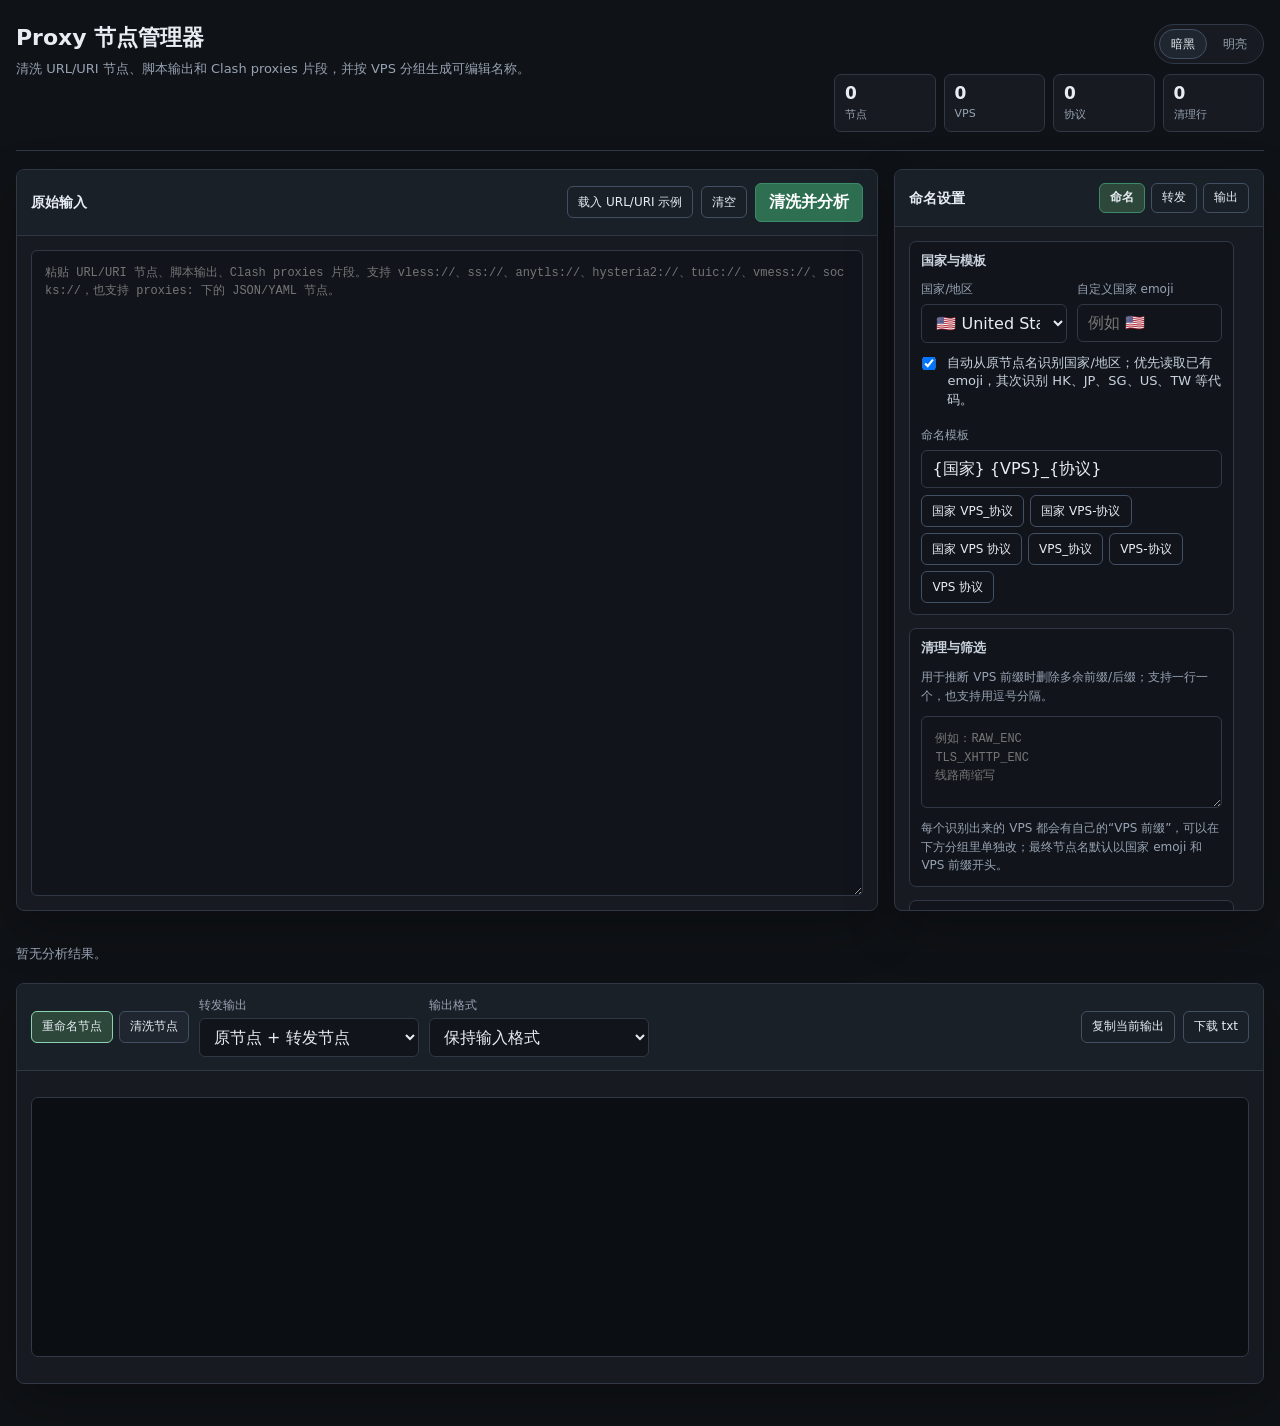
==== Tools/proxy-node-manager/proxy_node_manager.html @ 2afb1f22 "Initial public release" ====
<!doctype html>
<html lang="zh-CN">
<head>
  <meta charset="utf-8">
  <meta name="viewport" content="width=device-width, initial-scale=1">
  <title>Proxy 节点管理器</title>
  <style>
    :root {
      --bg: #0f1216;
      --surface: #171b21;
      --surface-2: #20262f;
      --surface-3: #11151b;
      --panel-head: #1a2027;
      --table-head: #151a20;
      --detail-bg: #11161d;
      --output-bg: #0b0e12;
      --output-text: #d7dee8;
      --button-hover: #27313b;
      --primary: #2e6f52;
      --primary-hover: #357f5f;
      --primary-border: #3c8b68;
      --active-tab: #2d473b;
      --badge-protocol-text: #d8f2e2;
      --line: #303846;
      --line-strong: #425064;
      --text: #e8edf3;
      --muted: #98a2b3;
      --soft: #c9d2dd;
      --green: #5cc878;
      --blue: #6ab2ff;
      --amber: #e4b95c;
      --red: #ff7373;
      --focus: #8bd4b0;
      --focus-ring: rgba(139, 212, 176, 0.12);
      --shadow: 0 18px 50px rgba(0, 0, 0, 0.24);
      --mono: "Cascadia Code", "JetBrains Mono", Consolas, monospace;
      --sans: Inter, "Segoe UI", "Microsoft YaHei UI", "PingFang SC", system-ui, sans-serif;
    }

    body[data-theme="light"] {
      --bg: #f4f7fb;
      --surface: #ffffff;
      --surface-2: #edf2f7;
      --surface-3: #f8fafc;
      --panel-head: #eef3f8;
      --table-head: #edf2f7;
      --detail-bg: #f7f9fc;
      --output-bg: #ffffff;
      --output-text: #17202e;
      --button-hover: #e3ebf4;
      --primary: #247451;
      --primary-hover: #2d865f;
      --primary-border: #3b9870;
      --active-tab: #d9eadf;
      --badge-protocol-text: #145635;
      --line: #d7dfeb;
      --line-strong: #b7c3d3;
      --text: #17202e;
      --muted: #617084;
      --soft: #344256;
      --green: #16834a;
      --blue: #226fbd;
      --amber: #9a6a08;
      --red: #c43a3a;
      --focus: #28795d;
      --focus-ring: rgba(40, 121, 93, 0.13);
      --shadow: 0 14px 34px rgba(34, 48, 70, 0.12);
    }

    * {
      box-sizing: border-box;
    }

    body {
      margin: 0;
      min-height: 100vh;
      background: var(--bg);
      color: var(--text);
      font-family: var(--sans);
      letter-spacing: 0;
    }

    button,
    input,
    select,
    textarea {
      font: inherit;
    }

    button {
      border: 1px solid var(--line-strong);
      border-radius: 6px;
      background: var(--surface-2);
      color: var(--text);
      cursor: pointer;
      min-height: 38px;
      padding: 8px 13px;
      transition: border-color .12s ease, background .12s ease, transform .12s ease;
      white-space: nowrap;
    }

    button:hover {
      border-color: var(--focus);
      background: var(--button-hover);
    }

    button:active {
      transform: translateY(1px);
    }

    button.primary {
      background: var(--primary);
      border-color: var(--primary-border);
      color: #ffffff;
      font-weight: 700;
    }

    button.primary:hover {
      background: var(--primary-hover);
    }

    button.ghost {
      background: transparent;
    }

    button.small {
      min-height: 32px;
      padding: 6px 10px;
      font-size: 12px;
    }

    input,
    select,
    textarea {
      width: 100%;
      border: 1px solid var(--line);
      border-radius: 6px;
      background: var(--surface-3);
      color: var(--text);
      outline: none;
    }

    input,
    select {
      min-height: 38px;
      padding: 8px 10px;
    }

    textarea {
      min-height: 340px;
      padding: 13px;
      resize: vertical;
      line-height: 1.55;
      font-family: var(--mono);
      font-size: 12px;
      word-break: break-all;
    }

    input:focus,
    select:focus,
    textarea:focus {
      border-color: var(--focus);
      box-shadow: 0 0 0 3px var(--focus-ring);
    }

    label {
      display: block;
      color: var(--muted);
      font-size: 12px;
      margin-bottom: 6px;
    }

    code,
    .mono {
      font-family: var(--mono);
    }

    .app {
      width: min(1480px, calc(100vw - 32px));
      margin: 0 auto;
      padding: 24px 0 42px;
    }

    .topbar {
      display: flex;
      justify-content: space-between;
      gap: 16px;
      align-items: flex-start;
      margin-bottom: 18px;
      border-bottom: 1px solid var(--line);
      padding-bottom: 18px;
    }

    .top-actions {
      display: grid;
      gap: 10px;
      justify-items: end;
    }

    h1 {
      margin: 0 0 7px;
      font-size: 22px;
      line-height: 1.25;
    }

    .lead {
      margin: 0;
      color: var(--muted);
      font-size: 13px;
      line-height: 1.5;
    }

    .status-strip {
      display: grid;
      grid-template-columns: repeat(4, minmax(84px, 1fr));
      gap: 8px;
      min-width: 430px;
    }

    .theme-switch {
      display: inline-flex;
      gap: 4px;
      border: 1px solid var(--line);
      border-radius: 999px;
      background: var(--surface);
      padding: 4px;
    }

    .theme-switch button {
      min-height: 30px;
      border-radius: 999px;
      border-color: transparent;
      background: transparent;
      color: var(--muted);
      padding: 5px 11px;
      font-size: 12px;
    }

    .theme-switch button.active {
      background: var(--surface-2);
      border-color: var(--line-strong);
      color: var(--text);
    }

    .metric {
      border: 1px solid var(--line);
      border-radius: 7px;
      background: var(--surface);
      padding: 9px 10px;
    }

    .metric b {
      display: block;
      font-size: 17px;
      line-height: 1.1;
    }

    .metric span {
      display: block;
      color: var(--muted);
      font-size: 11px;
      margin-top: 4px;
    }

    .layout {
      --top-panel-height: clamp(560px, calc(100vh - 158px), 780px);
      display: grid;
      grid-template-columns: minmax(0, 1.4fr) minmax(340px, .6fr);
      gap: 16px;
      align-items: stretch;
    }

    .panel {
      border: 1px solid var(--line);
      border-radius: 8px;
      background: var(--surface);
      box-shadow: var(--shadow);
      overflow: hidden;
      display: flex;
      flex-direction: column;
    }

    .input-panel,
    .settings-panel {
      height: var(--top-panel-height);
      min-height: 0;
    }

    .panel-head {
      min-height: 50px;
      display: flex;
      align-items: center;
      justify-content: space-between;
      gap: 12px;
      padding: 13px 14px;
      border-bottom: 1px solid var(--line);
      background: var(--panel-head);
      flex: 0 0 auto;
    }

    .panel-head h2 {
      margin: 0;
      font-size: 14px;
      line-height: 1.3;
    }

    .panel-body {
      padding: 14px;
      min-height: 0;
    }

    .input-panel .panel-body {
      flex: 1;
      display: flex;
    }

    .settings-panel .panel-body {
      flex: 1;
      overflow: auto;
      scrollbar-gutter: stable;
    }

    #rawInput {
      flex: 1;
      min-height: 0;
      height: auto;
    }

    .button-row,
    .compact-row {
      display: flex;
      align-items: center;
      flex-wrap: wrap;
      gap: 8px;
    }

    .settings-grid {
      display: grid;
      gap: 13px;
    }

    .settings-tabs {
      display: flex;
      gap: 6px;
      flex-wrap: wrap;
      justify-content: flex-end;
    }

    .settings-tab {
      min-height: 30px;
      padding: 5px 10px;
      font-size: 12px;
      background: transparent;
    }

    .settings-tab.active {
      border-color: var(--primary-border);
      background: var(--active-tab);
      color: var(--text);
      font-weight: 700;
    }

    .settings-tab-panel {
      display: grid;
      gap: 13px;
    }

    .settings-tab-panel[hidden] {
      display: none;
    }

    .settings-section {
      border: 1px solid var(--line);
      border-radius: 7px;
      background: var(--surface-3);
      padding: 11px;
      display: grid;
      gap: 11px;
    }

    .settings-section-title {
      margin: 0;
      color: var(--soft);
      font-size: 13px;
      line-height: 1.3;
      font-weight: 700;
    }

    .two-cols {
      display: grid;
      grid-template-columns: 1fr 1fr;
      gap: 10px;
    }

    .check-row {
      display: grid;
      grid-template-columns: 18px 1fr;
      gap: 8px;
      align-items: start;
      color: var(--soft);
      font-size: 13px;
      line-height: 1.45;
    }

    .check-row input {
      width: 16px;
      min-height: auto;
      margin: 3px 0 0;
    }

    .protocol-filter {
      border: 1px solid var(--line);
      border-radius: 7px;
      background: var(--surface-3);
      padding: 11px;
    }

    .protocol-filter-head {
      display: flex;
      align-items: center;
      justify-content: space-between;
      gap: 8px;
      margin-bottom: 9px;
    }

    .protocol-filter-head label {
      margin: 0;
    }

    .protocol-options {
      display: flex;
      flex-wrap: wrap;
      gap: 7px;
    }

    .protocol-option {
      display: inline-grid;
      grid-template-columns: 15px auto;
      align-items: center;
      gap: 6px;
      min-height: 30px;
      border: 1px solid var(--line);
      border-radius: 999px;
      background: var(--surface-2);
      padding: 5px 10px;
      color: var(--soft);
      font-size: 12px;
      cursor: pointer;
      user-select: none;
    }

    .protocol-option input {
      width: 14px;
      min-height: auto;
      margin: 0;
    }

    .forward-panel {
      border: 1px solid var(--line);
      border-radius: 7px;
      background: var(--surface-3);
      padding: 11px;
    }

    .forward-panel summary {
      cursor: pointer;
      color: var(--soft);
      font-size: 13px;
    }

    .forward-grid {
      display: grid;
      grid-template-columns: 1.2fr .8fr;
      gap: 10px;
      margin-top: 11px;
    }

    .forward-full {
      grid-column: 1 / -1;
    }

    .template-presets {
      display: flex;
      gap: 6px;
      flex-wrap: wrap;
      margin-top: 7px;
    }

    .note {
      color: var(--muted);
      font-size: 12px;
      line-height: 1.55;
      margin: 0;
    }

    .message {
      border: 1px solid var(--line);
      border-radius: 7px;
      background: var(--surface-3);
      color: var(--muted);
      min-height: 40px;
      padding: 10px 11px;
      font-size: 12px;
      line-height: 1.45;
    }

    .message.ok {
      color: var(--green);
      border-color: rgba(92, 200, 120, .34);
    }

    .message.warn {
      color: var(--amber);
      border-color: rgba(228, 185, 92, .36);
    }

    .message.err {
      color: var(--red);
      border-color: rgba(255, 115, 115, .38);
    }

    .ignored-preview {
      border: 1px solid var(--line);
      border-radius: 7px;
      background: var(--surface-3);
      padding: 10px 11px;
      font-size: 12px;
      color: var(--muted);
    }

    .ignored-preview summary {
      cursor: pointer;
      color: var(--soft);
    }

    .ignored-preview pre {
      max-height: 190px;
      overflow: auto;
      white-space: pre-wrap;
      word-break: break-all;
      margin: 10px 0 0;
      padding-top: 10px;
      border-top: 1px solid var(--line);
      font-family: var(--mono);
      line-height: 1.45;
    }

    .detail-cell {
      min-width: 76px;
    }

    .node-detail-row td {
      background: var(--detail-bg);
      border-top: 0;
    }

    .node-detail {
      margin: 0;
      color: var(--soft);
      white-space: pre-wrap;
      word-break: break-word;
      line-height: 1.55;
      font-family: var(--mono);
      font-size: 12px;
    }

    .groups {
      display: grid;
      gap: 14px;
      margin-top: 16px;
    }

    .group-panel {
      border: 1px solid var(--line);
      border-radius: 8px;
      background: var(--surface);
      overflow: hidden;
    }

    .group-head {
      display: grid;
      grid-template-columns: minmax(220px, 1fr) auto;
      gap: 12px;
      align-items: end;
      padding: 13px 14px;
      border-bottom: 1px solid var(--line);
      background: var(--panel-head);
    }

    .group-title {
      display: grid;
      grid-template-columns: repeat(2, minmax(220px, 1fr));
      gap: 10px;
      align-items: end;
    }

    .group-title input {
      min-width: 0;
      height: 38px;
      text-overflow: ellipsis;
    }

    .group-tools {
      justify-content: flex-end;
    }

    .badges {
      display: flex;
      flex-wrap: wrap;
      gap: 6px;
      margin-top: 8px;
    }

    .badge {
      display: inline-flex;
      align-items: center;
      min-height: 25px;
      border-radius: 999px;
      border: 1px solid var(--line);
      background: var(--surface-2);
      color: var(--soft);
      padding: 4px 9px;
      font-size: 12px;
    }

    .badge.protocol {
      color: var(--badge-protocol-text);
      border-color: rgba(92, 200, 120, .34);
    }

    .table-wrap {
      overflow-x: auto;
    }

    table {
      width: 100%;
      border-collapse: collapse;
      min-width: 980px;
    }

    th,
    td {
      border-bottom: 1px solid var(--line);
      padding: 10px;
      text-align: left;
      vertical-align: top;
      font-size: 12px;
    }

    th {
      color: var(--muted);
      font-weight: 600;
      background: var(--table-head);
    }

    tr:last-child td {
      border-bottom: 0;
    }

    td.host,
    td.name,
    td.protocol,
    td.link {
      font-family: var(--mono);
    }

    td.host,
    td.name {
      word-break: break-all;
    }

    td.link {
      color: var(--muted);
      max-width: 360px;
      min-width: 260px;
    }

    .link-cell {
      display: grid;
      grid-template-columns: minmax(0, 1fr) auto;
      gap: 8px;
      align-items: center;
    }

    .link-preview {
      display: block;
      overflow: hidden;
      text-overflow: ellipsis;
      white-space: nowrap;
      word-break: normal;
      color: var(--muted);
    }

    .copy-link-btn {
      min-height: 28px;
      padding: 4px 8px;
      font-size: 11px;
    }

    .name-input {
      min-width: 260px;
      font-family: var(--sans);
    }

    .output-panel {
      margin-top: 16px;
    }

    .tabs {
      display: flex;
      gap: 6px;
      align-items: center;
      flex-wrap: wrap;
    }

    .tabs button.active {
      border-color: var(--focus);
      color: var(--text);
      background: var(--active-tab);
    }

    .output-controls {
      display: flex;
      align-items: center;
      gap: 10px;
      flex-wrap: wrap;
    }

    .output-format {
      width: 220px;
    }

    .output-field {
      display: grid;
      gap: 4px;
    }

    .output-field label {
      margin: 0;
    }

    .output-format:disabled {
      cursor: not-allowed;
      opacity: .55;
    }

    #output {
      min-height: 260px;
      max-height: 520px;
      overflow: auto;
      white-space: pre;
      word-break: break-all;
      border: 1px solid var(--line);
      border-radius: 7px;
      background: var(--output-bg);
      color: var(--output-text);
      padding: 13px;
      font-family: var(--mono);
      font-size: 12px;
      line-height: 1.55;
    }

    .empty-state {
      color: var(--muted);
      padding: 18px 0 4px;
      font-size: 13px;
    }

    @media (max-width: 1080px) {
      .topbar,
      .layout {
        grid-template-columns: 1fr;
        display: grid;
      }

      .layout {
        --top-panel-height: auto;
      }

      .input-panel,
      .settings-panel {
        height: auto;
      }

      .settings-panel .panel-body {
        overflow: visible;
      }

      #rawInput {
        min-height: 360px;
      }

      .top-actions {
        justify-items: stretch;
      }

      .theme-switch {
        justify-self: end;
      }

      .status-strip {
        min-width: 0;
      }
    }

    @media (max-width: 720px) {
      .app {
        width: min(100vw - 20px, 1480px);
        padding-top: 12px;
      }

      .status-strip,
      .two-cols,
      .group-head,
      .group-title {
        grid-template-columns: 1fr;
      }

      .panel-head {
        align-items: flex-start;
        flex-direction: column;
      }

      .settings-tabs {
        justify-content: flex-start;
        width: 100%;
      }

      textarea {
        min-height: 260px;
      }
    }
  </style>
</head>
<body data-theme="dark">
  <main class="app">
    <header class="topbar">
      <div>
        <h1>Proxy 节点管理器</h1>
        <p class="lead">清洗 URL/URI 节点、脚本输出和 Clash proxies 片段，并按 VPS 分组生成可编辑名称。</p>
      </div>
      <div class="top-actions">
        <div class="theme-switch" aria-label="主题模式">
          <button class="active" type="button" data-theme-choice="dark">暗黑</button>
          <button type="button" data-theme-choice="light">明亮</button>
        </div>
        <div class="status-strip" aria-label="统计">
          <div class="metric"><b id="metricNodes">0</b><span>节点</span></div>
          <div class="metric"><b id="metricGroups">0</b><span>VPS</span></div>
          <div class="metric"><b id="metricProtocols">0</b><span>协议</span></div>
          <div class="metric"><b id="metricRemoved">0</b><span>清理行</span></div>
        </div>
      </div>
    </header>

    <section class="layout">
      <section class="panel input-panel">
        <div class="panel-head">
          <h2>原始输入</h2>
          <div class="button-row">
            <button class="ghost small" id="demoBtn">载入 URL/URI 示例</button>
            <button class="ghost small" id="clearBtn">清空</button>
            <button class="primary" id="parseBtn">清洗并分析</button>
          </div>
        </div>
        <div class="panel-body">
          <textarea id="rawInput" spellcheck="false" placeholder="粘贴 URL/URI 节点、脚本输出、Clash proxies 片段。支持 vless://、ss://、anytls://、hysteria2://、tuic://、vmess://、socks://，也支持 proxies: 下的 JSON/YAML 节点。"></textarea>
        </div>
      </section>

      <aside class="panel settings-panel">
        <div class="panel-head">
          <h2>命名设置</h2>
          <div class="settings-tabs" role="tablist" aria-label="设置分类">
            <button class="settings-tab active" type="button" data-settings-tab="naming" aria-selected="true">命名</button>
            <button class="settings-tab" type="button" data-settings-tab="forward" aria-selected="false">转发</button>
            <button class="settings-tab" type="button" data-settings-tab="output" aria-selected="false">输出</button>
          </div>
        </div>
        <div class="panel-body settings-grid">
          <div class="settings-tab-panel" data-settings-panel="naming">
            <section class="settings-section">
              <h3 class="settings-section-title">国家与模板</h3>
              <div class="two-cols">
                <div>
                  <label for="countrySelect">国家/地区</label>
                  <select id="countrySelect">
                    <option value="🇺🇸" selected>🇺🇸 United States</option>
                    <option value="🇯🇵">🇯🇵 Japan</option>
                    <option value="🇸🇬">🇸🇬 Singapore</option>
                    <option value="🇭🇰">🇭🇰 Hong Kong</option>
                    <option value="🇹🇼">🇹🇼 Taiwan</option>
                    <option value="🇰🇷">🇰🇷 Korea</option>
                    <option value="🇬🇧">🇬🇧 United Kingdom</option>
                    <option value="🇩🇪">🇩🇪 Germany</option>
                    <option value="🇳🇱">🇳🇱 Netherlands</option>
                    <option value="🇫🇷">🇫🇷 France</option>
                    <option value="🇨🇦">🇨🇦 Canada</option>
                    <option value="🇦🇺">🇦🇺 Australia</option>
                    <option value="🌐">🌐 Unknown</option>
                  </select>
                </div>
                <div>
                  <label for="countryEmoji">自定义国家 emoji</label>
                  <input id="countryEmoji" value="" placeholder="例如 🇺🇸">
                </div>
              </div>

              <label class="check-row">
                <input type="checkbox" id="autoDetectCountry" checked>
                <span>自动从原节点名识别国家/地区；优先读取已有 emoji，其次识别 HK、JP、SG、US、TW 等代码。</span>
              </label>

              <div>
                <label for="nameTemplate">命名模板</label>
                <input id="nameTemplate" value="{国家} {VPS}_{协议}" placeholder="支持 {国家} {VPS} {协议}">
                <div class="template-presets">
                  <button class="small ghost" data-name-template="{国家} {VPS}_{协议}">国家 VPS_协议</button>
                  <button class="small ghost" data-name-template="{国家} {VPS}-{协议}">国家 VPS-协议</button>
                  <button class="small ghost" data-name-template="{国家} {VPS} {协议}">国家 VPS 协议</button>
                  <button class="small ghost" data-name-template="{VPS}_{协议}">VPS_协议</button>
                  <button class="small ghost" data-name-template="{VPS}-{协议}">VPS-协议</button>
                  <button class="small ghost" data-name-template="{VPS} {协议}">VPS 协议</button>
                </div>
              </div>
            </section>

            <section class="settings-section">
              <h3 class="settings-section-title">清理与筛选</h3>
              <p class="note">用于推断 VPS 前缀时删除多余前缀/后缀；支持一行一个，也支持用逗号分隔。</p>
              <textarea id="nameCleanWords" style="min-height: 92px" placeholder="例如：RAW_ENC&#10;TLS_XHTTP_ENC&#10;线路商缩写"></textarea>
              <p class="note">每个识别出来的 VPS 都会有自己的“VPS 前缀”，可以在下方分组里单独改；最终节点名默认以国家 emoji 和 VPS 前缀开头。</p>
            </section>

            <div class="protocol-filter">
              <div class="protocol-filter-head">
                <label>协议过滤</label>
                <div class="compact-row">
                  <button class="small ghost" id="protocolAllBtn">全选</button>
                  <button class="small ghost" id="protocolNoneBtn">全清</button>
                </div>
              </div>
              <div id="protocolFilter" class="protocol-options">
                <span class="note">清洗后自动生成协议列表。</span>
              </div>
            </div>

            <label class="check-row">
              <input type="checkbox" id="keepManual" checked>
              <span>刷新推荐名称时保留已经手动改过的最终名称。</span>
            </label>

            <div class="button-row">
              <button id="refreshNameBtn">刷新推荐命名</button>
              <button id="applyAllBtn">全部采用推荐</button>
            </div>
          </div>

          <div class="settings-tab-panel" data-settings-panel="forward" hidden>
            <section class="settings-section">
              <h3 class="settings-section-title">转发节点替换</h3>
              <div class="forward-grid">
                <label class="check-row forward-full">
                  <input type="checkbox" id="forwardEnabled">
                  <span>启用转发节点输出；只影响“重命名节点”和 Base64，转发副本会插在原节点下一行。</span>
                </label>
                <p class="note forward-full">支持直接替换 <code>@host:port</code> 的节点，也支持 SS 解码重写和 VMess JSON 重写。</p>
                <div class="forward-full">
                  <label for="forwardMode">转发路径模式</label>
                  <select id="forwardMode">
                    <option value="global">统一转发路径</option>
                    <option value="per-node" selected>每个节点单独路径</option>
                  </select>
                </div>
                <div>
                  <label for="forwardHost">统一转发入口</label>
                  <input id="forwardHost" placeholder="转发域名或 IP">
                </div>
                <div>
                  <label for="forwardPort">统一转发端口</label>
                  <input id="forwardPort" placeholder="端口">
                </div>
                <div class="forward-full">
                  <label for="forwardNameTemplate">转发名模板</label>
                  <input id="forwardNameTemplate" value="{国家} 转发_{VPS}_{协议}" placeholder="支持 {原名} {国家} {VPS} {协议} {转发入口} {转发端口}">
                  <div class="template-presets">
                    <button class="small ghost" data-forward-template="{国家} 转发_{VPS}_{协议}">国家 转发_VPS_协议</button>
                    <button class="small ghost" data-forward-template="{国家} {VPS}_{协议}_转发">国家 VPS_协议_转发</button>
                    <button class="small ghost" data-forward-template="{国家} {转发入口}_{协议}">国家 转发入口_协议</button>
                  </div>
                </div>
                <div class="button-row forward-full">
                  <button class="small ghost" id="forwardAllBtn">全部转发</button>
                  <button class="small ghost" id="forwardNoneBtn">全部取消</button>
                  <button class="small ghost" id="forwardRefreshNameBtn">刷新转发名</button>
                </div>
              </div>
            </section>
          </div>

          <div class="settings-tab-panel" data-settings-panel="output" hidden>
            <section class="settings-section">
              <h3 class="settings-section-title">Clash 输出批量属性</h3>
              <p class="note">只影响输出格式为 <code>Clash proxies YAML</code> 的结果；留空或“不修改”不会改动原节点。</p>
              <div class="forward-grid">
                <div>
                  <label for="clashUdp">udp</label>
                  <select id="clashUdp">
                    <option value="" selected>不修改</option>
                    <option value="true">true</option>
                    <option value="false">false</option>
                  </select>
                </div>
                <div>
                  <label for="clashSkipCert">skip-cert-verify</label>
                  <select id="clashSkipCert">
                    <option value="" selected>不修改</option>
                    <option value="true">true</option>
                    <option value="false">false</option>
                  </select>
                </div>
                <div>
                  <label for="clashFingerprint">client-fingerprint</label>
                  <input id="clashFingerprint" placeholder="留空不修改，例如 chrome">
                </div>
                <div>
                  <label for="clashServername">servername / sni</label>
                  <input id="clashServername" placeholder="留空不修改">
                </div>
                <div class="forward-full">
                  <label for="clashStyle">Clash proxies YAML 风格</label>
                  <select id="clashStyle">
                    <option value="json" selected>单行 JSON proxy</option>
                    <option value="yaml">多行 YAML proxy</option>
                  </select>
                </div>
              </div>
            </section>

            <section class="settings-section">
              <h3 class="settings-section-title">输出规则</h3>
              <label class="check-row">
                <input type="checkbox" id="dropDuplicate" checked>
                <span>删除重复节点；判断时忽略 <code>#</code> 后的旧名称。</span>
              </label>

              <label class="check-row">
                <input type="checkbox" id="encodeNodeName">
                <span>URL 编码节点名；默认关闭，避免输出 <code>%F0%9F...</code> 导致部分客户端识别异常。</span>
              </label>
            </section>

            <section class="settings-section">
              <h3 class="settings-section-title">自测</h3>
              <div class="button-row">
                <button class="small ghost" id="selfTestBtn">运行自测</button>
              </div>
              <pre id="selfTestOutput">尚未运行。</pre>
            </section>
          </div>

          <div id="message" class="message">等待输入。</div>
          <details id="ignoredPreview" class="ignored-preview" hidden>
            <summary>查看解析详情</summary>
            <pre id="ignoredLines"></pre>
          </details>
        </div>
      </aside>
    </section>

    <section id="groups" class="groups"></section>

    <section class="panel output-panel">
      <div class="panel-head">
        <div class="output-controls">
          <div class="tabs" role="tablist" aria-label="输出内容">
            <button class="small active" data-output-content="renamed">重命名节点</button>
            <button class="small" data-output-content="clean">清洗节点</button>
          </div>
          <div class="output-field">
            <label for="forwardOutputMode">转发输出</label>
            <select id="forwardOutputMode" class="output-format" aria-label="转发输出">
              <option value="both" selected>原节点 + 转发节点</option>
              <option value="forward-only">只输出转发节点</option>
              <option value="original-only">只输出原节点</option>
            </select>
          </div>
          <div class="output-field">
            <label for="outputFormat">输出格式</label>
            <select id="outputFormat" class="output-format" aria-label="输出格式">
              <option value="auto" selected>保持输入格式</option>
              <option value="uri">URL/URI 节点列表</option>
              <option value="clash">Clash proxies YAML</option>
              <option value="base64-uri">Base64 URL/URI 订阅</option>
            </select>
          </div>
        </div>
        <div class="button-row">
          <button class="ghost small" id="copyBtn">复制当前输出</button>
          <button class="ghost small" id="downloadBtn">下载 txt</button>
        </div>
      </div>
      <div class="panel-body">
        <pre id="output"></pre>
        <details id="outputReport" class="ignored-preview" hidden>
          <summary>查看输出详情</summary>
          <pre id="outputReportText"></pre>
        </details>
      </div>
    </section>
  </main>

  <script>
    const $ = id => document.getElementById(id);

    const SHARE_SCHEMES = [
      "vless",
      "vmess",
      "ss",
      "ssr",
      "trojan",
      "hysteria2",
      "hy2",
      "tuic",
      "anytls",
      "socks",
      "socks5",
      "http",
      "hysteria",
      "snell",
      "wireguard",
      "ssh",
      "mieru"
    ];
    const SHARE_SCHEME_RE = new RegExp("\\b(" + SHARE_SCHEMES.join("|") + "):\\/\\/", "ig");
    const STRIP_NAME_PATTERNS = [
      /^vless[-_ ]?xhttp[-_ ]?reality[-_ ]?(?:vision[-_ ]?)?enc[-_ ]*/i,
      /^vl[-_ ]?xhttp[-_ ]?reality[-_ ]?(?:vision[-_ ]?)?enc[-_ ]*/i,
      /^vless[-_ ]?tcp[-_ ]?reality[-_ ]?vision[-_ ]*/i,
      /^vl[-_ ]?reality[-_ ]?vision[-_ ]*/i,
      /^vless[-_ ]?xhttp[-_ ]?(?:vision[-_ ]?)?enc[-_ ]*/i,
      /^vl[-_ ]?xhttp[-_ ]?(?:vision[-_ ]?)?enc[-_ ]*/i,
      /^vless[-_ ]?ws[-_ ]?(?:vision[-_ ]?)?enc[-_ ]*/i,
      /^vl[-_ ]?ws[-_ ]?(?:vision[-_ ]?)?enc[-_ ]*/i,
      /^vless[-_ ]?ws[-_ ]*/i,
      /^vl[-_ ]?ws[-_ ]*/i,
      /^shadowsocks[-_ ]?2022[-_ ]*/i,
      /^ss[-_ ]?2022[-_ ]*/i,
      /^any[-_ ]?reality[-_ ]*/i,
      /^anytls[-_ ]*/i,
      /^hysteria2[-_ ]*/i,
      /^hy2[-_ ]*/i,
      /^tuic[-_ ]*/i,
      /^vmess[-_ ]?ws[-_ ]*/i,
      /^vmess[-_ ]*/i,
      /^socks5?[-_ ]*/i,
      /^trojan[-_ ]*/i,
      /^http[-_ ]*/i,
      /^hysteria[-_ ]*/i,
      /^snell[-_ ]*/i,
      /^wireguard[-_ ]*/i,
      /^wg[-_ ]*/i,
      /^ssh[-_ ]*/i,
      /^mieru[-_ ]*/i
    ];
    const PROTOCOL_SUFFIX_WORDS = new Set([
      "VLESS",
      "VL",
      "XHTTP",
      "TCP",
      "WS",
      "RAW",
      "REALITY",
      "VISION",
      "TLS",
      "XTLS",
      "ENC",
      "SHADOWSOCKS",
      "SS",
      "SS2022",
      "ANYTLS",
      "HYSTERIA2",
      "HY2",
      "TUIC",
      "VMESS",
      "SOCKS5",
      "SOCKS",
      "TROJAN",
      "HTTP",
      "HYSTERIA",
      "SNELL",
      "WIREGUARD",
      "WG",
      "SSH",
      "MIERU"
    ]);
    const COUNTRY_FLAG_BY_CODE = {
      HK: "🇭🇰",
      JP: "🇯🇵",
      SG: "🇸🇬",
      US: "🇺🇸",
      TW: "🇹🇼",
      KR: "🇰🇷",
      UK: "🇬🇧",
      GB: "🇬🇧",
      DE: "🇩🇪",
      NL: "🇳🇱",
      FR: "🇫🇷",
      CA: "🇨🇦",
      AU: "🇦🇺",
      CN: "🇨🇳",
      MO: "🇲🇴",
      TH: "🇹🇭",
      VN: "🇻🇳",
      ID: "🇮🇩",
      MY: "🇲🇾",
      PH: "🇵🇭",
      IN: "🇮🇳",
      TR: "🇹🇷",
      RU: "🇷🇺"
    };

    const SAMPLE = [
      "💣【 Vless-xhttp-reality-enc 】支持ENC加密，节点信息如下：",
      "vless://00000000-0000-4000-8000-000000000000@198.51.100.10:2083?encryption=mlkem768x25519plus.native.0rtt.demo&flow=xtls-rprx-vision&security=reality&sni=example.com&fp=chrome&pbk=PUBLIC_KEY_PLACEHOLDER&sid=abcd1234&type=xhttp&path=00000000-0000-4000-8000-000000000000-xh&mode=auto#vl-xhttp-reality-enc-demo.example.com",
      "",
      "💣【 Vless-tcp-reality-vision 】节点信息如下：",
      "vless://00000000-0000-4000-8000-000000000000@198.51.100.10:8443?encryption=none&flow=xtls-rprx-vision&security=reality&sni=example.com&fp=chrome&pbk=PUBLIC_KEY_PLACEHOLDER&sid=abcd1234&type=tcp&headerType=none#vl-reality-vision-demo.example.com",
      "",
      "💣【 Shadowsocks-2022 】节点信息如下：",
      "ss://2022-blake3-aes-128-gcm:example-password@198.51.100.10:9443#Shadowsocks-2022-demo.example.com",
      "",
      "💣【 AnyTLS 】节点信息如下：",
      "anytls://00000000-0000-4000-8000-000000000000@198.51.100.10:2096?insecure=1&allowInsecure=1#anytls-demo.example.com",
      "",
      "💣【 Hysteria2 】节点信息如下：",
      "hysteria2://00000000-0000-4000-8000-000000000000@198.51.100.10:443 10000:11000 22000:23000?security=tls&alpn=h3&insecure=1&allowInsecure=1&sni=example.com#hy2-demo.example.com"
    ].join("\n");

    const state = {
      allNodes: [],
      nodes: [],
      groups: [],
      activeProtocols: new Set(),
      groupNames: {},
      groupOrder: [],
      ignoredLines: [],
      parseIssues: [],
      expandedDetails: new Set(),
      outputContent: "renamed",
      forwardOutputMode: "both",
      outputFormat: "auto",
      clashProxyHeader: "",
      removedLines: 0,
      duplicateCount: 0,
      invalidCount: 0
    };

    const NodeParser = {
      extract: extractLinks,
      parse: parseShareLink,
      parseClashProxy: parseClashProxyEntry
    };

    const NodeProcessor = {
      detectProtocol,
      detectCountryFlag,
      inferVpsName,
      makeSuggestedName,
      makeForwardName,
      formatProtocolForName
    };

    const NodeProducer = {
      formatLines: formatOutputLines,
      buildRecords: buildOutputRecords,
      buildRenamedLines: buildRenamedOutputLines,
      produce: produceOutputResult,
      render: renderProducedOutput,
      rewriteName,
      rewriteEndpoint
    };

    initTheme();

    document.querySelectorAll("[data-theme-choice]").forEach(button => {
      button.addEventListener("click", () => setTheme(button.dataset.themeChoice));
    });
    $("parseBtn").addEventListener("click", analyze);
    $("demoBtn").addEventListener("click", () => {
      $("rawInput").value = SAMPLE;
      analyze();
    });
    $("clearBtn").addEventListener("click", () => {
      $("rawInput").value = "";
      state.allNodes = [];
      state.nodes = [];
      state.groups = [];
      state.activeProtocols = new Set();
      state.groupNames = {};
      state.groupOrder = [];
      state.ignoredLines = [];
      state.parseIssues = [];
      state.expandedDetails = new Set();
      state.clashProxyHeader = "";
      state.removedLines = 0;
      state.duplicateCount = 0;
      state.invalidCount = 0;
      renderAll("等待输入。", "warn");
    });
    $("refreshNameBtn").addEventListener("click", () => refreshSuggestedNames(false));
    $("applyAllBtn").addEventListener("click", () => refreshSuggestedNames(true));
    $("protocolAllBtn").addEventListener("click", () => setAllProtocols(true));
    $("protocolNoneBtn").addEventListener("click", () => setAllProtocols(false));
    $("forwardEnabled").addEventListener("change", renderOutput);
    $("forwardMode").addEventListener("change", () => {
      refreshForwardNames(false, { silent: true });
      renderGroups();
      renderOutput();
    });
    $("forwardHost").addEventListener("input", () => {
      applyForwardEndpointInput($("forwardHost"), $("forwardPort"));
      refreshForwardNames(false, { silent: true });
    });
    $("forwardPort").addEventListener("input", () => refreshForwardNames(false, { silent: true }));
    $("forwardNameTemplate").addEventListener("input", () => refreshForwardNames(false));
    $("forwardAllBtn").addEventListener("click", () => setAllForwardSelected(true));
    $("forwardNoneBtn").addEventListener("click", () => setAllForwardSelected(false));
    $("forwardRefreshNameBtn").addEventListener("click", () => refreshForwardNames(true));
    $("forwardOutputMode").addEventListener("change", () => {
      state.forwardOutputMode = $("forwardOutputMode").value;
      if (state.forwardOutputMode === "forward-only") {
        $("forwardEnabled").checked = true;
      }
      renderOutput();
    });
    ["clashUdp", "clashSkipCert", "clashFingerprint", "clashServername", "clashStyle"].forEach(id => {
      $(id).addEventListener("input", renderOutput);
      $(id).addEventListener("change", renderOutput);
    });
    $("countrySelect").addEventListener("change", () => refreshSuggestedNames(false));
    $("countryEmoji").addEventListener("input", () => refreshSuggestedNames(false));
    $("autoDetectCountry").addEventListener("change", () => refreshSuggestedNames(false));
    $("nameCleanWords").addEventListener("input", () => refreshSuggestedNames(false));
    $("nameTemplate").addEventListener("input", () => refreshSuggestedNames(false));
    document.querySelectorAll("[data-name-template]").forEach(button => {
      button.addEventListener("click", () => {
        $("nameTemplate").value = button.dataset.nameTemplate;
        refreshSuggestedNames(false);
      });
    });
    document.querySelectorAll("[data-forward-template]").forEach(button => {
      button.addEventListener("click", () => {
        $("forwardNameTemplate").value = button.dataset.forwardTemplate;
        refreshForwardNames(false);
      });
    });
    document.querySelectorAll("[data-settings-tab]").forEach(button => {
      button.addEventListener("click", () => {
        const target = button.dataset.settingsTab;
        document.querySelectorAll("[data-settings-tab]").forEach(tab => {
          const active = tab.dataset.settingsTab === target;
          tab.classList.toggle("active", active);
          tab.setAttribute("aria-selected", active ? "true" : "false");
        });
        document.querySelectorAll("[data-settings-panel]").forEach(panel => {
          panel.hidden = panel.dataset.settingsPanel !== target;
        });
      });
    });
    $("copyBtn").addEventListener("click", copyOutput);
    $("downloadBtn").addEventListener("click", downloadOutput);
    $("selfTestBtn").addEventListener("click", runSelfTests);
    $("outputFormat").addEventListener("change", () => {
      state.outputFormat = $("outputFormat").value;
      renderOutput();
    });
    document.querySelectorAll("[data-output-content]").forEach(btn => {
      btn.addEventListener("click", () => {
        state.outputContent = btn.dataset.outputContent;
        document.querySelectorAll("[data-output-content]").forEach(b => b.classList.toggle("active", b === btn));
        updateForwardOutputAvailability();
        renderOutput();
      });
    });

    function updateForwardOutputAvailability() {
      const select = $("forwardOutputMode");
      select.disabled = state.outputContent === "clean";
      select.title = select.disabled ? "清洗节点模式不生成转发副本" : "";
    }

    function initTheme() {
      setTheme(readStoredTheme(), { persist: false });
    }

    function readStoredTheme() {
      try {
        const stored = localStorage.getItem("proxy-node-manager-theme");
        return stored === "light" ? "light" : "dark";
      } catch (err) {
        return "dark";
      }
    }

    function setTheme(theme, opts = {}) {
      const next = theme === "light" ? "light" : "dark";
      if (document.body) {
        document.body.dataset.theme = next;
      }
      document.querySelectorAll("[data-theme-choice]").forEach(button => {
        button.classList.toggle("active", button.dataset.themeChoice === next);
      });
      if (opts.persist === false) return;
      try {
        localStorage.setItem("proxy-node-manager-theme", next);
      } catch (err) {
        // 主题选择失败不影响工具本身。
      }
    }

    function analyze() {
      const raw = $("rawInput").value;
      const extracted = NodeParser.extract(raw);
      state.removedLines = extracted.removedLines;
      state.ignoredLines = extracted.ignoredLines;
      state.parseIssues = [...(extracted.issues || [])];
      state.clashProxyHeader = extracted.clashProxyHeader || "";

      let rawItems = extracted.items || extracted.links.map((raw, index) => ({ raw, lineStart: index + 1, lineEnd: index + 1, source: "unknown" }));
      let duplicateCount = 0;
      if ($("dropDuplicate").checked) {
        const deduped = [];
        const seen = new Set();
        for (const item of rawItems) {
          const key = item.raw.replace(/#.*$/, "");
          if (seen.has(key)) {
            duplicateCount++;
            state.parseIssues.push({
              level: "skip",
              lineStart: item.lineStart,
              lineEnd: item.lineEnd,
              reason: "重复节点",
              text: item.raw
            });
            continue;
          }
          seen.add(key);
          deduped.push(item);
        }
        rawItems = deduped;
      }
      state.duplicateCount = duplicateCount;

      const nodes = [];
      let invalidCount = 0;
      rawItems.forEach((item, index) => {
        const parsed = NodeParser.parse(item.raw, index);
        if (!parsed.valid) {
          invalidCount++;
          state.parseIssues.push({
            level: "error",
            lineStart: item.lineStart,
            lineEnd: item.lineEnd,
            reason: parsed.error || "节点解析失败",
            text: item.raw
          });
          return;
        }
        parsed.lineStart = item.lineStart;
        parsed.lineEnd = item.lineEnd;
        parsed.source = item.source;
        nodes.push(parsed);
      });
      state.invalidCount = invalidCount;
      state.allNodes = nodes;
      state.groupNames = {};
      state.groupOrder = [];
      state.expandedDetails = new Set();
      resetProtocolFilter(nodes);
      applyProtocolFilter({ forceApply: true, silent: true });

      if (!nodes.length) {
        renderAll("没有找到可识别的节点链接。", "err");
        return;
      }

      const issueErrorCount = state.parseIssues.filter(item => item.level === "error").length;
      const msg = [
        "已清洗 " + nodes.length + " 条节点",
        "识别 " + state.groups.length + " 个 VPS",
        duplicateCount ? "删除重复 " + duplicateCount + " 条" : "",
        issueErrorCount ? "解析错误 " + issueErrorCount + " 条" : ""
      ].filter(Boolean).join("；") + "。";
      renderAll(msg, issueErrorCount ? "warn" : "ok");
    }

    function extractLinks(raw) {
      const originalText = stripAnsi(raw || "").replace(/\r\n/g, "\n").replace(/\r/g, "\n");
      const decodedInput = decodeBase64Subscription(originalText);
      const text = decodedInput ? decodedInput.text : originalText;
      const lines = text.split("\n");
      const items = [];
      const ignoredLines = [];
      const issues = [];
      if (decodedInput) {
        issues.push({
          level: "info",
          lineStart: 1,
          lineEnd: Math.max(1, originalText.split("\n").length),
          reason: "识别为 Base64 URL/URI 订阅，已解码后解析",
          text: "解码后 " + text.split("\n").filter(line => line.trim()).length + " 行"
        });
      }
      let removedLines = 0;
      let current = "";
      let currentStartLine = 0;
      let clashProxyHeader = "";
      let inClashProxies = false;
      let clashHeaderIndent = -1;

      const pushCurrent = () => {
        if (!current) return;
        pushItem(items, cleanLink(current), currentStartLine, lineEndFromCurrent(currentStartLine, current), "uri");
        current = "";
        currentStartLine = 0;
      };

      for (let lineIndex = 0; lineIndex < lines.length; lineIndex++) {
        const line = lines[lineIndex];
        const lineNumber = lineIndex + 1;
        const trimmed = line.trim();
        if (!trimmed) {
          pushCurrent();
          removedLines++;
          continue;
        }

        const clashHeaderMatch = line.match(/^(\s*)proxies\s*:\s*$/i);
        if (clashHeaderMatch) {
          pushCurrent();
          clashProxyHeader = clashHeaderMatch[1] + "proxies:";
          clashHeaderIndent = clashHeaderMatch[1].length;
          inClashProxies = true;
          removedLines++;
          continue;
        }

        if (inClashProxies && getIndent(line) <= clashHeaderIndent && !trimmed.startsWith("-")) {
          inClashProxies = false;
        }

        if (inClashProxies) {
          const block = collectClashYamlProxyBlock(lines, lineIndex, clashHeaderIndent);
          if (block && parseClashProxyEntry(block.raw)) {
            pushCurrent();
            pushItem(items, block.raw, lineNumber, block.endIndex + 1, "clash-yaml");
            lineIndex = block.endIndex;
            continue;
          }
          if (/^\s*-\s+/.test(line) && block) {
            issues.push({
              level: "error",
              lineStart: lineNumber,
              lineEnd: block.endIndex + 1,
              reason: "Clash YAML 节点缺少 name/type/server/port 或格式不完整",
              text: block.raw
            });
            removedLines += block.endIndex - lineIndex + 1;
            lineIndex = block.endIndex;
            continue;
          }
        }

        if (parseClashProxyEntry(line)) {
          pushCurrent();
          pushItem(items, line.trimEnd(), lineNumber, lineNumber, "clash-json");
          continue;
        }

        const found = findShareStarts(trimmed);
        if (found.length) {
          pushCurrent();
          if (found.length === 1) {
            current = trimmed.slice(found[0].index).trim();
            currentStartLine = lineNumber;
          } else {
            found.forEach((item, i) => {
              const next = found[i + 1];
              pushItem(items, cleanLink(trimmed.slice(item.index, next ? next.index : trimmed.length)), lineNumber, lineNumber, "uri");
            });
          }
          continue;
        }

        if (current && isLikelyLinkContinuation(current, trimmed)) {
          current += trimmed;
          continue;
        }

        pushCurrent();
        ignoredLines.push(formatIssueLine(lineNumber, "非节点行", trimmed));
        issues.push({
          level: "info",
          lineStart: lineNumber,
          lineEnd: lineNumber,
          reason: "非节点行",
          text: trimmed
        });
        removedLines++;
      }

      pushCurrent();

      const filteredItems = items.filter(item => {
        const keep = SHARE_SCHEMES.some(s => item.raw.toLowerCase().startsWith(s + "://")) || Boolean(parseClashProxyEntry(item.raw));
        if (!keep) {
          issues.push({
            level: "error",
            lineStart: item.lineStart,
            lineEnd: item.lineEnd,
            reason: "候选节点格式不支持",
            text: item.raw
          });
        }
        return keep;
      });

      return {
        items: filteredItems,
        links: filteredItems.map(item => item.raw),
        clashProxyHeader,
        removedLines,
        ignoredLines,
        issues
      };
    }

    function pushItem(items, raw, lineStart, lineEnd, source) {
      if (!raw) return;
      items.push({
        raw,
        lineStart,
        lineEnd,
        source
      });
    }

    function lineEndFromCurrent(lineStart, current) {
      return lineStart + (String(current || "").match(/\n/g) || []).length;
    }

    function formatIssueLine(lineStart, reason, text, lineEnd = lineStart) {
      return describeLineRange(lineStart, lineEnd) + "：" + reason + " | " + text;
    }

    function collectClashYamlProxyBlock(lines, startIndex, headerIndent) {
      const firstLine = lines[startIndex] || "";
      const firstMatch = firstLine.match(/^(\s*)-\s+(.+?)\s*$/);
      if (!firstMatch || firstMatch[2].trim().startsWith("{")) return null;

      const itemIndent = firstMatch[1].length;
      const blockLines = [firstLine.trimEnd()];
      let endIndex = startIndex;

      for (let index = startIndex + 1; index < lines.length; index++) {
        const line = lines[index];
        const trimmed = line.trim();
        if (!trimmed) {
          blockLines.push(line.trimEnd());
          endIndex = index;
          continue;
        }

        const indent = getIndent(line);
        if (indent <= headerIndent && !trimmed.startsWith("-")) break;
        if (indent <= itemIndent && /^-\s+/.test(line.slice(indent))) break;
        if (indent <= itemIndent) break;

        blockLines.push(line.trimEnd());
        endIndex = index;
      }

      return {
        raw: blockLines.join("\n"),
        endIndex
      };
    }

    function getIndent(line) {
      return (String(line || "").match(/^\s*/) || [""])[0].length;
    }

    function findShareStarts(line) {
      SHARE_SCHEME_RE.lastIndex = 0;
      const found = [];
      let match;
      while ((match = SHARE_SCHEME_RE.exec(line)) !== null) {
        found.push({ scheme: match[1].toLowerCase(), index: match.index });
      }
      return found;
    }

    function cleanLink(link) {
      return (link || "")
        .trim()
        .replace(/[，,。；;]+$/g, "")
        .replace(/\s+#/g, "#");
    }

    function looksLikeHeading(line) {
      return /节点信息如下|支持ENC加密|^[-=]{3,}$|^💣|^【.*】/.test(line);
    }

    function isLikelyLinkContinuation(current, line) {
      const trimmed = line.trim();
      if (!trimmed || looksLikeHeading(trimmed)) return false;
      if (current.includes("#")) return false;
      if (/^(?:vlpt|xhpt|vwpt|hypt|hyjpt|sspt|uuid|reym|argo|agn|agk)=/i.test(trimmed)) return false;
      if (/\bbash\s+<\(|\bcurl\b|cloudflared(?:\.exe)?\b|https?:\/\//i.test(trimmed)) return false;
      if (/^[-=]{3,}$/.test(trimmed)) return false;

      const schemeMatch = current.match(/^([a-z0-9+.-]+):\/\//i);
      const scheme = schemeMatch ? schemeMatch[1].toLowerCase() : "";
      if (/\s/.test(trimmed) && scheme !== "hysteria2" && scheme !== "hy2") return false;

      return /^[A-Za-z0-9._~:/?#[\]@!$&'()*+,;=%-]+(?:\s+\d+:\d+)*$/.test(trimmed);
    }

    function stripAnsi(str) {
      return str.replace(/\x1B(?:[@-Z\\-_]|\[[0-?]*[ -/]*[@-~])/g, "");
    }

    function decodeBase64Subscription(text) {
      const compact = String(text || "").trim().replace(/\s+/g, "");
      if (!compact || compact.length < 24) return null;
      if (!/^[A-Za-z0-9+/_=-]+$/.test(compact)) return null;

      const decoded = decodeBase64(compact).replace(/\r\n/g, "\n").replace(/\r/g, "\n").trim();
      if (!decoded || decoded === compact) return null;
      if (!containsShareLink(decoded)) return null;

      return { text: decoded };
    }

    function containsShareLink(text) {
      SHARE_SCHEME_RE.lastIndex = 0;
      return SHARE_SCHEME_RE.test(text);
    }

    function parseShareLink(raw, index) {
      const link = raw.trim();
      const clashProxy = parseClashProxyEntry(raw);
      if (clashProxy) {
        return parseClashProxyNode(raw.trimEnd(), index, clashProxy);
      }

      const schemeMatch = link.match(/^([a-z0-9+.-]+):\/\//i);
      if (!schemeMatch) {
        return { valid: false, raw: link, error: "不是支持的 URL/URI 或 Clash proxy 节点" };
      }

      const scheme = schemeMatch[1].toLowerCase();
      const withoutScheme = link.slice(schemeMatch[0].length);
      const split = splitFragment(withoutScheme);
      const rawName = decodeSafe(split.fragment || "");
      const body = split.body;

      const baseNode = {
        id: "node-" + index,
        valid: true,
        raw: link,
        scheme,
        rawName,
        host: "",
        port: "",
        user: "",
        method: "",
        query: {},
        extra: {},
        protocolLabel: "",
        protocolCode: "",
        detectedFlag: "",
        vpsCandidate: "",
        groupId: "",
        customName: "",
        suggestedName: "",
        forwardSelected: false,
        forwardHost: "",
        forwardPort: "",
        forwardName: "",
        forwardManual: false,
        manual: false
      };

      if (scheme === "vmess") {
        parseVmess(baseNode, body);
      } else if (scheme === "ss") {
        parseShadowsocks(baseNode, body);
      } else {
        parseGenericShare(baseNode, body);
      }

      NodeProcessor.detectProtocol(baseNode);
      const validationError = validateParsedNode(baseNode);
      if (validationError) {
        return { ...baseNode, valid: false, error: validationError };
      }
      baseNode.detectedFlag = NodeProcessor.detectCountryFlag(baseNode.rawName);
      baseNode.vpsCandidate = NodeProcessor.inferVpsName(baseNode);
      return baseNode;
    }

    function validateParsedNode(node) {
      if (node.sourceFormat !== "clash" && !SHARE_SCHEMES.includes(node.scheme)) return "不支持的协议：" + node.scheme;
      if (node.extra && node.extra.decodeError) return node.extra.decodeError;
      if (node.scheme === "vmess" && (!node.host || !node.port)) return "VMess 缺少 add/port";
      if (!node.host) return "缺少 server/host";
      if (!node.port) return "缺少 port";
      return "";
    }

    function parseClashProxyEntry(raw) {
      return parseClashProxyLine(raw) || parseClashProxyYamlBlock(raw);
    }

    function parseClashProxyLine(line) {
      const raw = String(line || "").trimEnd();
      const match = raw.match(/^(\s*)(-\s*)?(\{.*\})(,)?\s*$/);
      if (!match) return null;

      try {
        const proxy = JSON.parse(match[3]);
        if (!proxy || typeof proxy !== "object") return null;
        if (!proxy.name || !proxy.type || !proxy.server || proxy.port === undefined) return null;
        return {
          prefix: (match[1] || "") + (match[2] || ""),
          indent: match[1] || "",
          dash: match[2] || "",
          body: match[3],
          suffix: match[4] || "",
          proxy
        };
      } catch (err) {
        return null;
      }
    }

    function parseClashProxyYamlBlock(raw) {
      const text = String(raw || "").replace(/\r\n/g, "\n").replace(/\r/g, "\n").trimEnd();
      const lines = text.split("\n");
      const first = lines[0] || "";
      const firstMatch = first.match(/^(\s*)-\s+(.+?)\s*$/);
      if (!firstMatch || firstMatch[2].trim().startsWith("{")) return null;

      const itemIndent = firstMatch[1].length;
      const fieldIndent = itemIndent + 2;
      const mapLines = [" ".repeat(fieldIndent) + firstMatch[2].trim(), ...lines.slice(1)];
      const parsed = parseYamlMap(mapLines, 0, fieldIndent);
      const proxy = parsed.value;
      if (!proxy || typeof proxy !== "object") return null;
      if (!proxy.name || !proxy.type || !proxy.server || proxy.port === undefined) return null;

      return {
        format: "yaml-block",
        prefix: firstMatch[1] + "- ",
        indent: firstMatch[1],
        dash: "- ",
        body: text,
        suffix: "",
        proxy
      };
    }

    function parseYamlMap(lines, startIndex, indent) {
      const output = {};
      let index = startIndex;

      while (index < lines.length) {
        const line = lines[index];
        const trimmed = line.trim();
        if (!trimmed || trimmed.startsWith("#")) {
          index++;
          continue;
        }

        const currentIndent = getIndent(line);
        if (currentIndent < indent) break;
        if (currentIndent > indent) {
          index++;
          continue;
        }

        const pair = splitYamlPair(trimmed);
        if (!pair) break;

        if (pair.value === "") {
          const next = findNextYamlContent(lines, index + 1);
          if (next === -1 || getIndent(lines[next]) <= currentIndent) {
            output[pair.key] = {};
            index++;
            continue;
          }
          if (lines[next].trim().startsWith("- ")) {
            const parsedList = parseYamlList(lines, next, getIndent(lines[next]));
            output[pair.key] = parsedList.value;
            index = parsedList.nextIndex;
          } else {
            const parsedMap = parseYamlMap(lines, next, getIndent(lines[next]));
            output[pair.key] = parsedMap.value;
            index = parsedMap.nextIndex;
          }
        } else {
          output[pair.key] = parseYamlScalar(pair.value);
          index++;
        }
      }

      return { value: output, nextIndex: index };
    }

    function parseYamlList(lines, startIndex, indent) {
      const output = [];
      let index = startIndex;

      while (index < lines.length) {
        const line = lines[index];
        const trimmed = line.trim();
        if (!trimmed || trimmed.startsWith("#")) {
          index++;
          continue;
        }
        const currentIndent = getIndent(line);
        if (currentIndent < indent) break;
        if (currentIndent > indent) {
          index++;
          continue;
        }
        const itemMatch = trimmed.match(/^-\s*(.*)$/);
        if (!itemMatch) break;

        const value = itemMatch[1].trim();
        if (!value) {
          const next = findNextYamlContent(lines, index + 1);
          if (next === -1 || getIndent(lines[next]) <= currentIndent) {
            output.push(null);
            index++;
          } else {
            const parsedMap = parseYamlMap(lines, next, getIndent(lines[next]));
            output.push(parsedMap.value);
            index = parsedMap.nextIndex;
          }
        } else if (splitYamlPair(value)) {
          const nestedLine = " ".repeat(currentIndent + 2) + value;
          const parsedMap = parseYamlMap([nestedLine, ...lines.slice(index + 1)], 0, currentIndent + 2);
          output.push(parsedMap.value);
          index += Math.max(1, parsedMap.nextIndex);
        } else {
          output.push(parseYamlScalar(value));
          index++;
        }
      }

      return { value: output, nextIndex: index };
    }

    function findNextYamlContent(lines, startIndex) {
      for (let index = startIndex; index < lines.length; index++) {
        const trimmed = lines[index].trim();
        if (trimmed && !trimmed.startsWith("#")) return index;
      }
      return -1;
    }

    function splitYamlPair(text) {
      let quote = "";
      for (let index = 0; index < text.length; index++) {
        const char = text[index];
        if (quote) {
          if (char === quote && text[index - 1] !== "\\") quote = "";
          continue;
        }
        if (char === "\"" || char === "'") {
          quote = char;
          continue;
        }
        if (char === ":") {
          return {
            key: text.slice(0, index).trim(),
            value: text.slice(index + 1).trim()
          };
        }
      }
      return null;
    }

    function parseYamlScalar(value) {
      const raw = String(value || "").trim();
      if (!raw) return "";
      if (raw === "true") return true;
      if (raw === "false") return false;
      if (raw === "null") return null;
      if (/^-?\d+(?:\.\d+)?$/.test(raw)) return Number(raw);
      if ((raw.startsWith("\"") && raw.endsWith("\"")) || (raw.startsWith("'") && raw.endsWith("'"))) {
        return unquoteYamlString(raw);
      }
      if ((raw.startsWith("[") && raw.endsWith("]")) || (raw.startsWith("{") && raw.endsWith("}"))) {
        const parsed = parseYamlInlineCollection(raw);
        if (parsed !== undefined) return parsed;
      }
      return raw.replace(/\s+#.*$/, "").trim();
    }

    function unquoteYamlString(value) {
      if (value.startsWith("\"")) {
        try {
          return JSON.parse(value);
        } catch (err) {
          return value.slice(1, -1);
        }
      }
      return value.slice(1, -1).replace(/''/g, "'");
    }

    function parseYamlInlineCollection(value) {
      try {
        return JSON.parse(value);
      } catch (err) {
        if (value.startsWith("[") && value.endsWith("]")) {
          return splitYamlInline(value.slice(1, -1)).map(parseYamlScalar);
        }
        if (value.startsWith("{") && value.endsWith("}")) {
          const output = {};
          splitYamlInline(value.slice(1, -1)).forEach(item => {
            const pair = splitYamlPair(item.trim());
            if (pair) output[pair.key] = parseYamlScalar(pair.value);
          });
          return output;
        }
      }
      return undefined;
    }

    function splitYamlInline(value) {
      const parts = [];
      let current = "";
      let quote = "";
      let depth = 0;
      for (let index = 0; index < value.length; index++) {
        const char = value[index];
        if (quote) {
          current += char;
          if (char === quote && value[index - 1] !== "\\") quote = "";
          continue;
        }
        if (char === "\"" || char === "'") {
          quote = char;
          current += char;
          continue;
        }
        if (char === "[" || char === "{") depth++;
        if (char === "]" || char === "}") depth--;
        if (char === "," && depth === 0) {
          parts.push(current.trim());
          current = "";
          continue;
        }
        current += char;
      }
      if (current.trim()) parts.push(current.trim());
      return parts;
    }

    function parseClashProxyNode(raw, index, parsed) {
      const proxy = parsed.proxy;
      const scheme = normalizeClashProxyType(proxy.type);
      const baseNode = {
        id: "node-" + index,
        valid: true,
        raw,
        sourceFormat: "clash",
        clashMeta: parsed,
        scheme,
        rawName: decodeSafe(String(proxy.name || "")),
        host: String(proxy.server || ""),
        port: String(proxy.port || ""),
        user: String(proxy.username || proxy.uuid || ""),
        method: String(proxy.cipher || ""),
        query: clashProxyQuery(proxy),
        extra: {},
        protocolLabel: "",
        protocolCode: "",
        detectedFlag: "",
        vpsCandidate: "",
        groupId: "",
        customName: "",
        suggestedName: "",
        forwardSelected: false,
        forwardHost: "",
        forwardPort: "",
        forwardName: "",
        forwardManual: false,
        manual: false
      };

      NodeProcessor.detectProtocol(baseNode);
      const validationError = validateParsedNode(baseNode);
      if (validationError) {
        return { ...baseNode, valid: false, error: validationError };
      }
      baseNode.detectedFlag = NodeProcessor.detectCountryFlag(baseNode.rawName);
      baseNode.vpsCandidate = NodeProcessor.inferVpsName(baseNode);
      return baseNode;
    }

    function normalizeClashProxyType(type) {
      const clean = String(type || "").toLowerCase();
      if (clean === "hysteria2" || clean === "hy2") return "hysteria2";
      if (clean === "socks5") return "socks";
      return clean;
    }

    function clashProxyQuery(proxy) {
      const query = {};
      if (proxy.network) query.type = String(proxy.network);
      if (proxy.flow) query.flow = String(proxy.flow);
      if (proxy.encryption) query.encryption = String(proxy.encryption);
      if (proxy.password) query.password = String(proxy.password);
      if (proxy.tls === true) query.security = "tls";
      if (proxy["reality-opts"]) query.security = "reality";
      if (proxy.servername) query.sni = String(proxy.servername);
      if (proxy.sni) query.sni = String(proxy.sni);
      if (proxy["client-fingerprint"]) query.fp = String(proxy["client-fingerprint"]);
      return query;
    }

    function splitFragment(text) {
      const idx = text.indexOf("#");
      if (idx === -1) {
        return { body: text, fragment: "" };
      }
      return {
        body: text.slice(0, idx),
        fragment: text.slice(idx + 1)
      };
    }

    function parseGenericShare(node, body) {
      const querySplit = splitQuery(body);
      node.query = parseQuery(querySplit.query);
      const beforeQuery = querySplit.body.trim();
      const endpoint = beforeQuery.split(/\s+/)[0].replace(/\/+$/, "");
      node.extra.beforeQueryTail = beforeQuery.slice(endpoint.length).trim();
      parseUserHostPort(node, endpoint);
    }

    function parseShadowsocks(node, body) {
      const querySplit = splitQuery(body);
      node.query = parseQuery(querySplit.query);
      let endpoint = querySplit.body.trim();
      if (endpoint.includes("@")) {
        const at = endpoint.lastIndexOf("@");
        const userInfo = endpoint.slice(0, at);
        endpoint = endpoint.slice(at + 1);
        const parsedUser = parseSsUserInfo(userInfo);
        node.method = parsedUser.method;
        node.user = parsedUser.password;
        parseHostPort(node, endpoint);
        return;
      }

      const decoded = decodeBase64(endpoint);
      if (decoded && decoded.includes("@")) {
        const at = decoded.lastIndexOf("@");
        const userInfo = decoded.slice(0, at);
        endpoint = decoded.slice(at + 1);
        const parsedUser = parseSsUserInfo(userInfo);
        node.method = parsedUser.method;
        node.user = parsedUser.password;
        parseHostPort(node, endpoint);
        return;
      }
      node.extra.decodeError = "SS base64 decode failed";
    }

    function parseVmess(node, body) {
      const decoded = decodeBase64(body);
      if (!decoded) {
        node.extra.decodeError = "VMess base64 decode failed";
        return;
      }
      try {
        const data = JSON.parse(decoded);
        node.rawName = node.rawName || data.ps || "";
        node.host = data.add || "";
        node.port = String(data.port || "");
        node.user = data.id || "";
        node.query = {
          type: data.net || "",
          security: data.tls || "",
          host: data.host || "",
          path: data.path || "",
          aid: data.aid || "",
          cipher: data.scy || ""
        };
      } catch (err) {
        node.extra.decodeError = "VMess JSON parse failed";
      }
    }

    function splitQuery(text) {
      const idx = text.indexOf("?");
      if (idx === -1) {
        return { body: text, query: "" };
      }
      return {
        body: text.slice(0, idx),
        query: text.slice(idx + 1)
      };
    }

    function parseQuery(query) {
      const out = {};
      if (!query) return out;
      query.split("&").forEach(pair => {
        if (!pair) return;
        const eq = pair.indexOf("=");
        const key = eq === -1 ? pair : pair.slice(0, eq);
        const val = eq === -1 ? "" : pair.slice(eq + 1);
        out[decodeSafe(key).toLowerCase()] = decodeSafe(val);
      });
      return out;
    }

    function parseUserHostPort(node, endpoint) {
      const at = endpoint.lastIndexOf("@");
      if (at !== -1) {
        node.user = decodeSafe(endpoint.slice(0, at));
        parseHostPort(node, endpoint.slice(at + 1));
      } else {
        parseHostPort(node, endpoint);
      }
    }

    function parseHostPort(node, hostPort) {
      const cleaned = hostPort.trim().replace(/\/+$/, "");
      if (!cleaned) return;

      if (cleaned.startsWith("[")) {
        const end = cleaned.indexOf("]");
        if (end !== -1) {
          node.host = cleaned.slice(1, end);
          const rest = cleaned.slice(end + 1);
          const portMatch = rest.match(/^:(\d+)/);
          node.port = portMatch ? portMatch[1] : "";
          return;
        }
      }

      const portMatch = cleaned.match(/^(.*):(\d+)$/);
      if (portMatch) {
        node.host = portMatch[1];
        node.port = portMatch[2];
      } else {
        node.host = cleaned;
      }
    }

    function parseSsUserInfo(userInfo) {
      let decoded = decodeBase64(userInfo);
      if (!decoded || !decoded.includes(":")) {
        decoded = decodeSafe(userInfo);
      }
      const colon = decoded.indexOf(":");
      return {
        method: colon === -1 ? decoded : decoded.slice(0, colon),
        password: colon === -1 ? "" : decoded.slice(colon + 1)
      };
    }

    function detectProtocol(node) {
      const q = node.query || {};
      const type = (q.type || "").toLowerCase();
      const security = (q.security || "").toLowerCase();
      const flow = (q.flow || "").toLowerCase();
      const encryption = (q.encryption || "").toLowerCase();

      if (node.scheme === "vless") {
        const labelParts = ["VLESS"];
        if (type) {
          labelParts.push(type.toUpperCase());
        }
        if (security === "reality") {
          labelParts.push("Reality");
        } else if (security === "tls") {
          labelParts.push("TLS");
        }
        if (flow.includes("vision")) {
          labelParts.push("Vision");
        }
        if (encryption && encryption !== "none") {
          labelParts.push("ENC");
        }
        node.protocolLabel = labelParts.join(" ");
        node.protocolCode = type ? type.toUpperCase() : "VLESS";
        if (encryption && encryption !== "none") {
          node.protocolCode += "-ENC";
        }
        return;
      }

      if (node.scheme === "ss") {
        const is2022 = /2022|blake3/i.test(node.method || node.rawName || "");
        node.protocolLabel = is2022 ? "Shadowsocks-2022" : "Shadowsocks";
        node.protocolCode = "SS";
        return;
      }

      if (node.scheme === "anytls") {
        node.protocolLabel = "AnyTLS";
        node.protocolCode = "AnyTLS";
        return;
      }

      if (node.scheme === "hysteria2" || node.scheme === "hy2") {
        node.protocolLabel = "Hysteria2";
        node.protocolCode = "HY2";
        return;
      }

      if (node.scheme === "tuic") {
        node.protocolLabel = "TUIC";
        node.protocolCode = "TUIC";
        return;
      }

      if (node.scheme === "vmess") {
        const label = type ? "VMess " + type.toUpperCase() : "VMess";
        node.protocolLabel = label;
        node.protocolCode = "VMess";
        return;
      }

      if (node.scheme === "socks" || node.scheme === "socks5") {
        node.protocolLabel = "Socks5";
        node.protocolCode = "Socks";
        return;
      }

      if (node.scheme === "http") {
        node.protocolLabel = "HTTP";
        node.protocolCode = "HTTP";
        return;
      }

      if (node.scheme === "hysteria") {
        node.protocolLabel = "Hysteria";
        node.protocolCode = "HY";
        return;
      }

      if (node.scheme === "snell") {
        node.protocolLabel = "Snell";
        node.protocolCode = "Snell";
        return;
      }

      if (node.scheme === "wireguard") {
        node.protocolLabel = "WireGuard";
        node.protocolCode = "WG";
        return;
      }

      if (node.scheme === "ssh") {
        node.protocolLabel = "SSH";
        node.protocolCode = "SSH";
        return;
      }

      if (node.scheme === "mieru") {
        node.protocolLabel = "Mieru";
        node.protocolCode = "Mieru";
        return;
      }

      if (node.scheme === "trojan") {
        node.protocolLabel = "Trojan";
        node.protocolCode = "Trojan";
        return;
      }

      node.protocolLabel = node.scheme.toUpperCase();
      node.protocolCode = node.scheme.toUpperCase();
    }

    function inferVpsName(node) {
      const original = cleanNodeNameForVps(normalizeNodeName(node.rawName), node);
      if (original) {
        for (const pattern of STRIP_NAME_PATTERNS) {
          const stripped = cleanNodeNameForVps(original.replace(pattern, "").replace(/^[-_\s|]+/, "").trim(), node);
          if (stripped && stripped !== original && !looksLikeProtocolOnly(stripped)) {
            return stripped;
          }
        }
        if (!looksLikeProtocolOnly(original)) {
          return original;
        }
      }

      if (node.host) {
        return node.host;
      }
      return "VPS-" + (Number(node.id.replace("node-", "")) + 1);
    }

    function cleanNodeNameForVps(name, node) {
      let out = String(name || "").trim();
      if (!out) return out;

      let changed = true;
      while (changed) {
        const before = out;
        out = stripProtocolSuffix(out, node);
        out = stripCustomNameNoise(out);
        out = stripProtocolSuffix(out, node);
        changed = before !== out;
      }

      return out;
    }

    function normalizeNodeName(name) {
      return decodeSafe(name || "")
        .replace(/^(?:(?:\uD83C[\uDDE6-\uDDFF]){2}\s*)+/, "")
        .replace(/\+/g, " ")
        .replace(/%20/g, " ")
        .replace(/\s+/g, " ")
        .trim();
    }

    function stripProtocolSuffix(name, node) {
      let out = String(name || "").trim();
      if (!out) return out;

      const protocolWords = getProtocolSuffixWords(node);
      let changed = true;
      while (changed) {
        changed = false;
        const tokenMatch = out.match(/(^|[-_\s|]+)([A-Za-z0-9]+)$/);
        if (!tokenMatch) break;

        const token = tokenMatch[2].toUpperCase();
        if (!shouldStripProtocolToken(out, tokenMatch, token, protocolWords)) break;

        const next = out.slice(0, out.length - tokenMatch[0].length).replace(/[-_\s|]+$/, "").trim();
        if (next && next !== out) {
          out = next;
          changed = true;
        }
      }

      return out;
    }

    function stripCustomNameNoise(name) {
      let out = String(name || "").trim();
      if (!out) return out;

      const cleaners = getCustomNameCleaners();
      if (!cleaners.length) return out;

      let changed = true;
      while (changed) {
        changed = false;
        for (const cleaner of cleaners) {
          const next = out
            .replace(cleaner.prefix, "")
            .replace(cleaner.suffix, "")
            .replace(/^[-_\s|]+|[-_\s|]+$/g, "")
            .trim();
          if (next && next !== out) {
            out = next;
            changed = true;
          }
        }
      }

      return out;
    }

    function getCustomNameCleaners() {
      const input = $("nameCleanWords").value || "";
      return input
        .split(/[\n,，;；]+/)
        .map(item => item.trim())
        .filter(Boolean)
        .map(makeNameCleanerPattern);
    }

    function makeNameCleanerPattern(value) {
      const parts = String(value)
        .trim()
        .split(/[-_\s|]+/)
        .filter(Boolean)
        .map(escapeRegExp);
      const body = parts.length ? parts.join("[-_\\s|]+") : escapeRegExp(value);
      return {
        prefix: new RegExp("^(?:" + body + ")(?:[-_\\s|]+|$)", "i"),
        suffix: new RegExp("(?:^|[-_\\s|]+)(?:" + body + ")$", "i")
      };
    }

    function escapeRegExp(value) {
      return String(value).replace(/[.*+?^${}()|[\]\\]/g, "\\$&");
    }

    function getProtocolSuffixWords(node) {
      const words = new Set(PROTOCOL_SUFFIX_WORDS);
      [
        node.protocolCode,
        node.protocolLabel,
        node.scheme,
        (node.query && node.query.type) || ""
      ].filter(Boolean).forEach(value => {
        String(value).split(/[-_\s|]+/).forEach(part => {
          const word = part.trim().toUpperCase();
          if (word) words.add(word);
        });
      });
      if (node.query && node.query.encryption && node.query.encryption !== "none") {
        words.add("ENC");
      }
      return words;
    }

    function shouldStripProtocolToken(value, tokenMatch, token, protocolWords) {
      if (protocolWords.has(token)) return true;
      if (token !== "2022") return false;

      const before = value.slice(0, value.length - tokenMatch[0].length).replace(/[-_\s|]+$/, "");
      const previous = before.match(/([A-Za-z0-9]+)$/);
      return Boolean(previous && /^(SS|SHADOWSOCKS)$/i.test(previous[1]));
    }

    function looksLikeProtocolOnly(value) {
      const v = value.toLowerCase().replace(/[-_\s|]+/g, "");
      return [
        "vless",
        "vl",
        "vlessxhttp",
        "vlessreality",
        "shadowsocks",
        "shadowsocks2022",
        "ss2022",
        "anytls",
        "hy2",
        "hysteria2",
        "tuic",
        "vmess",
        "socks",
        "socks5",
        "http",
        "hysteria",
        "snell",
        "wireguard",
        "wg",
        "ssh",
        "mieru"
      ].includes(v);
    }

    function getProtocolKey(node) {
      return node.protocolCode || node.protocolLabel || node.scheme.toUpperCase();
    }

    function resetProtocolFilter(nodes) {
      state.activeProtocols = new Set(nodes.map(getProtocolKey));
      renderProtocolFilter();
    }

    function setAllProtocols(checked) {
      if (checked) {
        state.activeProtocols = new Set(state.allNodes.map(getProtocolKey));
      } else {
        state.activeProtocols = new Set();
      }
      applyProtocolFilter({ silent: false });
    }

    function applyProtocolFilter(opts = {}) {
      state.nodes = state.allNodes.filter(node => state.activeProtocols.has(getProtocolKey(node)));
      buildGroups();
      refreshSuggestedNames(Boolean(opts.forceApply), { silent: true });
      renderProtocolFilter();

      if (!opts.silent) {
        const total = state.allNodes.length;
        const shown = state.nodes.length;
        if (!total) {
          setMessage("还没有可过滤的节点。", "warn");
        } else if (!shown) {
          setMessage("当前过滤条件下没有节点。", "warn");
        } else {
          setMessage("协议过滤后保留 " + shown + " / " + total + " 条节点。", "ok");
        }
      }
    }

    function renderProtocolFilter() {
      const root = $("protocolFilter");
      if (!root) return;
      const counts = {};
      for (const node of state.allNodes) {
        const key = getProtocolKey(node);
        counts[key] = (counts[key] || 0) + 1;
      }
      const protocols = Object.keys(counts).sort((a, b) => a.localeCompare(b));
      if (!protocols.length) {
        root.innerHTML = '<span class="note">清洗后自动生成协议列表。</span>';
        return;
      }

      root.innerHTML = protocols.map(protocol => `
        <label class="protocol-option">
          <input type="checkbox" data-protocol-filter="${escapeAttr(protocol)}" ${state.activeProtocols.has(protocol) ? "checked" : ""}>
          <span>${escapeHtml(protocol)} (${counts[protocol]})</span>
        </label>
      `).join("");

      root.querySelectorAll("[data-protocol-filter]").forEach(input => {
        input.addEventListener("change", () => {
          const protocol = input.dataset.protocolFilter;
          if (input.checked) {
            state.activeProtocols.add(protocol);
          } else {
            state.activeProtocols.delete(protocol);
          }
          applyProtocolFilter({ silent: false });
        });
      });
    }

    function buildGroups() {
      const map = new Map();
      for (const node of state.nodes) {
        const fallback = [node.host || "unknown", node.user || "", node.port || ""].join("|");
        const key = node.vpsCandidate || fallback;
        if (!map.has(key)) {
          map.set(key, {
            id: "group-" + map.size,
            key,
            name: state.groupNames[key] || node.vpsCandidate || node.host || "VPS-" + (map.size + 1),
            nodes: []
          });
        }
        const group = map.get(key);
        node.groupId = group.id;
        group.nodes.push(node);
      }

      const groups = Array.from(map.values());
      const keys = groups.map(group => group.key);
      if (keys.length) {
        state.groupOrder = state.groupOrder.filter(key => keys.includes(key));
        for (const key of keys) {
          if (!state.groupOrder.includes(key)) {
            state.groupOrder.push(key);
          }
        }
      }

      const orderIndex = new Map(state.groupOrder.map((key, index) => [key, index]));
      state.groups = groups.sort((a, b) => orderIndex.get(a.key) - orderIndex.get(b.key));
    }

    function getOrderedNodes() {
      return state.groups.flatMap(group => group.nodes);
    }

    function moveGroup(groupId, direction) {
      const visibleKeys = state.groups.map(group => group.key);
      const group = state.groups.find(item => item.id === groupId);
      if (!group) return;

      const visibleIndex = visibleKeys.indexOf(group.key);
      const targetKey = visibleKeys[visibleIndex + direction];
      if (!targetKey) return;

      const currentIndex = state.groupOrder.indexOf(group.key);
      const targetIndex = state.groupOrder.indexOf(targetKey);
      if (currentIndex === -1 || targetIndex === -1) return;

      [state.groupOrder[currentIndex], state.groupOrder[targetIndex]] = [state.groupOrder[targetIndex], state.groupOrder[currentIndex]];
      buildGroups();
      refreshSuggestedNames(false, { silent: true });
      setMessage("已调整 VPS 顺序，输出会按当前顺序排列。", "ok");
    }

    function refreshSuggestedNames(forceApply, opts = {}) {
      for (const group of state.groups) {
        const protocolTotals = group.nodes.reduce((acc, node) => {
          const key = node.protocolCode || node.protocolLabel || node.scheme.toUpperCase();
          acc[key] = (acc[key] || 0) + 1;
          return acc;
        }, {});
        const protocolSeen = {};
        for (const node of group.nodes) {
          const key = node.protocolCode || node.protocolLabel || node.scheme.toUpperCase();
          protocolSeen[key] = (protocolSeen[key] || 0) + 1;
          node.nameProtocol = NodeProcessor.formatProtocolForName(key, protocolTotals[key] > 1 ? (node.port || protocolSeen[key]) : "");
          node.suggestedName = NodeProcessor.makeSuggestedName(node, group.name);
          if (forceApply || !$("keepManual").checked || !node.manual) {
            node.customName = node.suggestedName;
            node.manual = false;
          }
          if (!node.forwardManual) {
            node.forwardName = NodeProcessor.makeForwardName(node, group.name);
          }
        }
      }
      renderGroups();
      renderOutput();
      updateMetrics();
      if (!opts.silent && state.nodes.length) {
        setMessage(forceApply ? "已全部采用推荐名称。" : "已刷新推荐名称。", "ok");
      }
    }

    function makeSuggestedName(node, groupName) {
      const flag = getNodeFlag(node);
      const vps = (groupName || node.vpsCandidate || node.host || "VPS").trim();
      const proto = node.nameProtocol || node.protocolCode || node.protocolLabel || node.scheme.toUpperCase();
      const template = $("nameTemplate").value.trim() || "{国家} {VPS}_{协议}";
      return applyNameTemplate(template, {
        flag,
        vps,
        proto
      });
    }

    function getNodeFlag(node) {
      const manualFlag = $("countryEmoji").value.trim();
      if (manualFlag) return manualFlag;
      if ($("autoDetectCountry").checked && node && node.detectedFlag) return node.detectedFlag;
      return ($("countrySelect").value || "🌐").trim();
    }

    function detectCountryFlag(text) {
      const name = decodeSafe(text || "");
      const emojiMatch = name.match(/(?:\uD83C[\uDDE6-\uDDFF]){2}/);
      if (emojiMatch) return emojiMatch[0];

      const tokens = name.toUpperCase().split(/[^A-Z0-9]+/).filter(Boolean);
      for (const token of tokens) {
        if (COUNTRY_FLAG_BY_CODE[token]) return COUNTRY_FLAG_BY_CODE[token];
      }

      const upperName = name.toUpperCase();
      for (const code of Object.keys(COUNTRY_FLAG_BY_CODE)) {
        const codePattern = new RegExp("(^|[^A-Z])" + code + "([^A-Z]|$)");
        if (codePattern.test(upperName)) return COUNTRY_FLAG_BY_CODE[code];
      }

      return "";
    }

    function formatProtocolForName(protocol, suffix = "") {
      const separator = getNameSeparator();
      const normalized = String(protocol || "")
        .split(/[-_\s]+/)
        .filter(Boolean)
        .join(separator);
      return suffix ? normalized + separator + suffix : normalized;
    }

    function getNameSeparator() {
      const template = $("nameTemplate").value || "";
      if (template.includes("_{协议}") || template.includes("_{proto}")) return "_";
      if (template.includes("-{协议}") || template.includes("-{proto}")) return "-";
      return " ";
    }

    function makeForwardName(node, groupName) {
      const finalName = node.customName || node.suggestedName || node.rawName || node.protocolCode || "节点";
      const template = $("forwardNameTemplate").value.trim() || "{国家} 转发_{VPS}_{协议}";
      const forward = getForwardConfig(node);
      const flag = getNodeFlag(node);
      return applyNameTemplate(template, {
        flag,
        vps: groupName || node.vpsCandidate || node.host || "VPS",
        proto: node.nameProtocol || node.protocolCode || node.protocolLabel || node.scheme.toUpperCase(),
        name: finalName,
        host: forward.host || "",
        port: forward.port || ""
      });
    }

    function applyNameTemplate(template, parts) {
      return String(template || "")
        .replace(/\{国家\}/g, parts.flag || "")
        .replace(/\{flag\}/g, parts.flag || "")
        .replace(/\{VPS\}/g, parts.vps || "")
        .replace(/\{vps\}/g, parts.vps || "")
        .replace(/\{协议\}/g, parts.proto || "")
        .replace(/\{proto\}/g, parts.proto || "")
        .replace(/\{原名\}/g, parts.name || "")
        .replace(/\{name\}/g, parts.name || "")
        .replace(/\{转发入口\}/g, parts.host || "")
        .replace(/\{host\}/g, parts.host || "")
        .replace(/\{转发端口\}/g, parts.port || "")
        .replace(/\{port\}/g, parts.port || "")
        .replace(/\s+/g, " ")
        .trim();
    }

    function refreshForwardNames(forceApply, opts = {}) {
      for (const group of state.groups) {
        for (const node of group.nodes) {
          if (forceApply || !node.forwardManual) {
            node.forwardName = NodeProcessor.makeForwardName(node, group.name);
            node.forwardManual = false;
          }
        }
      }
      renderGroups();
      renderOutput();
      if (!opts.silent && state.nodes.length) {
        setMessage(forceApply ? "已全部刷新转发节点名。" : "已按模板刷新未手动修改的转发名。", "ok");
      }
    }

    function setAllForwardSelected(selected) {
      for (const node of state.allNodes) {
        if (canForwardNode(node)) {
          node.forwardSelected = selected;
        }
      }
      if (selected) {
        $("forwardEnabled").checked = true;
      }
      renderGroups();
      renderOutput();
      if (state.nodes.length) {
        setMessage(selected ? "已勾选全部可转发节点。" : "已取消全部转发节点。", "ok");
      }
    }

    function renderAll(message, type) {
      renderProtocolFilter();
      renderIgnoredPreview();
      renderGroups();
      renderOutput();
      updateMetrics();
      setMessage(message, type);
    }

    function renderIgnoredPreview() {
      const details = $("ignoredPreview");
      const pre = $("ignoredLines");
      if (!details || !pre) return;

      const issues = state.parseIssues || [];
      details.hidden = !issues.length;
      if (!issues.length) {
        pre.textContent = "";
        return;
      }

      const limit = 120;
      const shown = issues.slice(0, limit).map(formatParseIssue);
      const summary = details.querySelector("summary");
      if (summary) {
        const errors = issues.filter(item => item.level === "error").length;
        const skipped = issues.filter(item => item.level === "skip").length;
        const info = issues.filter(item => item.level === "info").length;
        summary.textContent = "查看解析详情（错误 " + errors + "，跳过 " + skipped + "，清理 " + info + "）";
      }
      pre.textContent = shown.join("\n") + (issues.length > limit ? "\n... 还有 " + (issues.length - limit) + " 条未显示" : "");
    }

    function formatParseIssue(issue) {
      const prefix = issue.level === "error" ? "错误" : issue.level === "skip" ? "跳过" : "清理";
      return "[" + prefix + "] " + formatIssueLine(issue.lineStart, issue.reason, compactIssueText(issue.text), issue.lineEnd);
    }

    function compactIssueText(text) {
      const value = String(text || "").replace(/\s+/g, " ").trim();
      return value.length > 180 ? value.slice(0, 150) + "..." + value.slice(-24) : value;
    }

    function runSelfTests() {
      const output = $("selfTestOutput");
      const tests = getSelfTests();
      const results = [];

      for (const test of tests) {
        try {
          test.run();
          results.push({ ok: true, name: test.name, detail: test.detail || "通过" });
        } catch (err) {
          results.push({ ok: false, name: test.name, detail: err.message || String(err) });
        }
      }

      const passed = results.filter(item => item.ok).length;
      const failed = results.length - passed;
      output.textContent = [
        "通过：" + passed,
        "失败：" + failed,
        "",
        ...results.map(item => (item.ok ? "[PASS] " : "[FAIL] ") + item.name + "： " + item.detail)
      ].join("\n");
      setMessage(failed ? "自测发现 " + failed + " 个问题。" : "自测通过。", failed ? "err" : "ok");
    }

    function getSelfTests() {
      return [
        {
          name: "URL/URI 列表",
          run() {
            const result = selfTestParse("ss://aes-128-gcm:pwd@198.51.100.10:9443#US-SS\nvless://00000000-0000-4000-8000-000000000000@198.51.100.10:443?encryption=none&type=ws&security=tls&sni=example.com#US-VL-WS");
            assertSelfTest(result.nodes.length === 2, "应解析 2 条节点，实际 " + result.nodes.length);
            assertSelfTest(result.nodes[0].scheme === "ss" && result.nodes[1].scheme === "vless", "协议识别不正确");
          }
        },
        {
          name: "脚本杂质清洗",
          run() {
            const result = selfTestParse("说明文字\n\n💣【 Shadowsocks-2022 】节点信息如下：\nss://aes-128-gcm:pwd@198.51.100.10:9443#US-SS\n命令输出");
            assertSelfTest(result.nodes.length === 1, "应解析 1 条节点，实际 " + result.nodes.length);
            assertSelfTest(result.issues.some(item => item.reason === "非节点行"), "应记录非节点行");
          }
        },
        {
          name: "Clash 单行 JSON",
          run() {
            const result = selfTestParse('proxies:\n  - {"name":"US PO0-GA-ATT","type":"ss","server":"198.51.100.10","port":40651,"cipher":"aes-128-gcm","password":"p","udp":true}');
            assertSelfTest(result.nodes.length === 1, "应解析 1 条 Clash JSON 节点");
            const output = NodeProducer.render(result.nodes, NodeProducer.buildRecords(result.nodes, "renamed"), "auto");
            assertSelfTest(/^\s*proxies:\n\s*- \{/.test(output), "应输出 proxies YAML");
          }
        },
        {
          name: "Clash 多行 YAML",
          run() {
            const result = selfTestParse("proxies:\n  - name: US PO0-VLESS-WS\n    type: vless\n    server: edge.example.com\n    port: 443\n    uuid: 00000000-0000-4000-8000-000000000000\n    network: ws\n    tls: true\n    ws-opts:\n      path: /ray\n      headers:\n        Host: cdn.example.com");
            assertSelfTest(result.nodes.length === 1, "应解析 1 条 Clash YAML 节点");
            const output = NodeProducer.render(result.nodes, NodeProducer.buildRecords(result.nodes, "renamed"), "clash");
            assertSelfTest(output.includes('"ws-opts":{"path":"/ray","headers":{"Host":"cdn.example.com"}}'), "应保留嵌套 ws-opts");
          }
        },
        {
          name: "Clash 多行 YAML 输出",
          run() {
            const result = selfTestParse('proxies:\n  - {"name":"US PO0-GA-ATT","type":"ss","server":"198.51.100.10","port":40651,"cipher":"aes-128-gcm","password":"p","udp":true}');
            const previous = $("clashStyle").value;
            $("clashStyle").value = "yaml";
            const produced = NodeProducer.produce(result.nodes, NodeProducer.buildRecords(result.nodes, "renamed"), "clash");
            const output = produced.text;
            $("clashStyle").value = previous;
            assertSelfTest(output.includes("\n  - name:"), "应输出多行 YAML");
            assertSelfTest(output.includes("\n    type: ss"), "YAML 应包含 type 字段");
            assertSelfTest(produced.emitted === 1, "多行 YAML 成功数应按节点计数");
          }
        },
        {
          name: "Base64 URL/URI 订阅",
          run() {
            const raw = "ss://aes-128-gcm:pwd@198.51.100.10:9443#US-SS\nvless://u@198.51.100.10:443?encryption=none&type=ws#US-VL";
            const result = selfTestParse(base64Encode(raw));
            assertSelfTest(result.nodes.length === 2, "应解析 Base64 内的 2 条节点");
            assertSelfTest(result.issues.some(item => item.reason.includes("Base64")), "应记录 Base64 解码详情");
          }
        },
        {
          name: "输出格式转换",
          run() {
            const result = selfTestParse("ss://aes-128-gcm:pwd@198.51.100.10:9443#US-SS");
            const clash = NodeProducer.render(result.nodes, NodeProducer.buildRecords(result.nodes, "renamed"), "clash");
            const uri = NodeProducer.render(result.nodes, NodeProducer.buildRecords(result.nodes, "renamed"), "uri");
            assertSelfTest(clash.startsWith("proxies:\n  - {"), "URI 转 Clash 输出失败");
            assertSelfTest(uri.startsWith("ss://"), "URI 输出失败");
          }
        },
        {
          name: "输出详情报告",
          run() {
            const result = selfTestParse('proxies:\n  - {"name":"WG","type":"wireguard","server":"198.51.100.10","port":51820}');
            const produced = NodeProducer.produce(result.nodes, NodeProducer.buildRecords(result.nodes, "renamed"), "uri");
            assertSelfTest(produced.emitted === 0, "不支持 URI 的节点不应输出");
            assertSelfTest(produced.skipped === 1, "应记录 1 条跳过输出");
            assertSelfTest(produced.warnings[0].reason.includes("wireguard"), "应说明不支持的协议");
          }
        },
        {
          name: "协议覆盖增强",
          run() {
            const raw = [
              'proxies:',
              '  - {"name":"HTTP","type":"http","server":"198.51.100.10","port":8080}',
              '  - {"name":"SOCKS","type":"socks5","server":"198.51.100.10","port":1080}',
              '  - {"name":"WG","type":"wireguard","server":"198.51.100.10","port":51820}',
              '  - {"name":"SNELL","type":"snell","server":"198.51.100.10","port":440}',
              '  - {"name":"HY","type":"hysteria","server":"198.51.100.10","port":443}'
            ].join("\n");
            const result = selfTestParse(raw);
            assertSelfTest(result.nodes.length === 5, "应解析 5 条扩展协议节点，实际 " + result.nodes.length);
            const uri = NodeProducer.produce(result.nodes, NodeProducer.buildRecords(result.nodes, "renamed"), "uri");
            assertSelfTest(uri.emitted === 3, "HTTP/SOCKS/Hysteria 应可转 URI");
            assertSelfTest(uri.skipped === 2, "WireGuard/Snell 应报告无法转 URI");
          }
        },
        {
          name: "自定义节点名清理词表",
          run() {
            const previous = $("nameCleanWords").value;
            $("nameCleanWords").value = "RAW_ENC\nTX";
            const result = selfTestParse("vless://00000000-0000-4000-8000-000000000000@198.51.100.10:443?encryption=none&type=raw#🇭🇰 PO0GZ_RFCHK_RAW_ENC");
            $("nameCleanWords").value = previous;
            assertSelfTest(result.nodes.length === 1, "应解析 1 条节点");
            assertSelfTest(result.nodes[0].vpsCandidate === "PO0GZ_RFCHK", "应按自定义词表清理 VPS 前缀，实际 " + result.nodes[0].vpsCandidate);
          }
        },
        {
          name: "Clash 扩展协议字段保留",
          run() {
            const raw = [
              'proxies:',
              '  - {"name":"WG","type":"wireguard","server":"198.51.100.10","port":51820,"private-key":"priv","public-key":"pub","ip":"10.0.0.2","reserved":[1,2,3],"udp":true}',
              '  - {"name":"SN","type":"snell","server":"198.51.100.10","port":440,"psk":"p","version":3,"obfs-opts":{"mode":"tls","host":"example.com"}}',
              '  - {"name":"TU","type":"tuic","server":"198.51.100.10","port":443,"uuid":"u","password":"p","congestion-controller":"bbr","alpn":["h3"]}',
              '  - {"name":"HY2","type":"hysteria2","server":"198.51.100.10","port":443,"password":"p","sni":"example.com","ports":"443 8443:8444"}'
            ].join("\n");
            const result = selfTestParse(raw);
            const output = NodeProducer.render(result.nodes, NodeProducer.buildRecords(result.nodes, "renamed"), "clash");
            assertSelfTest(output.includes('"private-key":"priv"') && output.includes('"reserved":[1,2,3]'), "WireGuard 字段应保留");
            assertSelfTest(output.includes('"obfs-opts":{"mode":"tls","host":"example.com"}'), "Snell 嵌套字段应保留");
            assertSelfTest(output.includes('"congestion-controller":"bbr"') && output.includes('"alpn":["h3"]'), "TUIC 字段应保留");
            assertSelfTest(output.includes('"ports":"443 8443:8444"'), "Hysteria2 字段应保留");
          }
        },
        {
          name: "URI 扩展协议转 Clash",
          run() {
            const raw = [
              "wireguard://priv@198.51.100.10:51820?public-key=pub&ip=10.0.0.2&mtu=1280&udp=true#WG",
              "snell://psk@198.51.100.10:440?version=3&obfs=tls&host=example.com#SN",
              "tuic://uuid@198.51.100.10:443?password=p&sni=example.com&congestion-controller=bbr&alpn=h3#TU",
              "hysteria2://pass@198.51.100.10:443?alpn=h3&sni=example.com&insecure=1#HY2"
            ].join("\n");
            const result = selfTestParse(raw);
            const output = NodeProducer.render(result.nodes, NodeProducer.buildRecords(result.nodes, "renamed"), "clash");
            assertSelfTest(output.includes('"private-key":"priv"') && output.includes('"public-key":"pub"') && output.includes('"mtu":1280'), "WireGuard URI 字段应转入 Clash");
            assertSelfTest(output.includes('"psk":"psk"') && output.includes('"version":3') && output.includes('"obfs-opts":{"mode":"tls","host":"example.com"}'), "Snell URI 字段应转入 Clash");
            assertSelfTest(output.includes('"congestion-controller":"bbr"') && output.includes('"alpn":["h3"]'), "TUIC URI 字段应转入 Clash");
            assertSelfTest(output.includes('"skip-cert-verify":true'), "Hysteria2 insecure 应转为 skip-cert-verify");
          }
        },
        {
          name: "Clash 批量属性",
          run() {
            const result = selfTestParse("ss://aes-128-gcm:pwd@198.51.100.10:9443#US-SS");
            const previous = {
              udp: $("clashUdp").value,
              skipCert: $("clashSkipCert").value,
              fingerprint: $("clashFingerprint").value,
              servername: $("clashServername").value
            };
            $("clashUdp").value = "true";
            $("clashSkipCert").value = "true";
            $("clashFingerprint").value = "chrome";
            $("clashServername").value = "example.com";
            const clash = NodeProducer.render(result.nodes, NodeProducer.buildRecords(result.nodes, "renamed"), "clash");
            const uri = NodeProducer.render(result.nodes, NodeProducer.buildRecords(result.nodes, "renamed"), "uri");
            $("clashUdp").value = previous.udp;
            $("clashSkipCert").value = previous.skipCert;
            $("clashFingerprint").value = previous.fingerprint;
            $("clashServername").value = previous.servername;
            assertSelfTest(clash.includes('"udp":true'), "应写入 udp");
            assertSelfTest(clash.includes('"skip-cert-verify":true'), "应写入 skip-cert-verify");
            assertSelfTest(clash.includes('"client-fingerprint":"chrome"'), "应写入 client-fingerprint");
            assertSelfTest(clash.includes('"servername":"example.com"'), "应写入 servername");
            assertSelfTest(!uri.includes("client-fingerprint"), "URI 输出不应带 Clash 属性");
          }
        },
        {
          name: "解析错误报告",
          run() {
            const result = selfTestParse("note\nss://aes-128-gcm:pwd@198.51.100.10:9443#A\nss://aes-128-gcm:pwd@198.51.100.10:9443#B\nvmess://bad-base64\nproxies:\n  - name: Broken\n    type: ss\n    server: 198.51.100.10");
            assertSelfTest(result.nodes.length === 1, "应只保留 1 条有效节点");
            assertSelfTest(result.duplicateCount === 1, "应记录 1 条重复节点");
            assertSelfTest(result.invalidCount === 1, "应记录 1 条解析失败节点");
            assertSelfTest(result.issues.some(item => item.reason.includes("Clash YAML")), "应记录坏 Clash YAML");
            assertSelfTest(result.issues.some(item => item.reason.includes("VMess")), "应记录坏 VMess");
          }
        }
      ];
    }

    function selfTestParse(raw) {
      const extracted = NodeParser.extract(raw);
      let items = extracted.items || [];
      const issues = [...(extracted.issues || [])];
      let duplicateCount = 0;

      const deduped = [];
      const seen = new Set();
      for (const item of items) {
        const key = item.raw.replace(/#.*$/, "");
        if (seen.has(key)) {
          duplicateCount++;
          issues.push({
            level: "skip",
            lineStart: item.lineStart,
            lineEnd: item.lineEnd,
            reason: "重复节点",
            text: item.raw
          });
          continue;
        }
        seen.add(key);
        deduped.push(item);
      }
      items = deduped;

      const nodes = [];
      let invalidCount = 0;
      items.forEach((item, index) => {
        const parsed = NodeParser.parse(item.raw, index);
        if (!parsed.valid) {
          invalidCount++;
          issues.push({
            level: "error",
            lineStart: item.lineStart,
            lineEnd: item.lineEnd,
            reason: parsed.error || "节点解析失败",
            text: item.raw
          });
          return;
        }
        parsed.lineStart = item.lineStart;
        parsed.lineEnd = item.lineEnd;
        parsed.source = item.source;
        nodes.push(parsed);
      });

      state.clashProxyHeader = extracted.clashProxyHeader || "";
      buildSelfTestNames(nodes);

      return {
        nodes,
        issues,
        duplicateCount,
        invalidCount,
        clashProxyHeader: extracted.clashProxyHeader || ""
      };
    }

    function buildSelfTestNames(nodes) {
      const groups = new Map();
      for (const node of nodes) {
        const key = node.groupId || node.vpsCandidate || node.host || node.id;
        if (!groups.has(key)) groups.set(key, []);
        groups.get(key).push(node);
      }

      for (const groupNodes of groups.values()) {
        const protocolTotals = groupNodes.reduce((acc, node) => {
          const key = node.protocolCode || node.protocolLabel || node.scheme.toUpperCase();
          acc[key] = (acc[key] || 0) + 1;
          return acc;
        }, {});
        const protocolSeen = {};
        for (const node of groupNodes) {
          const key = node.protocolCode || node.protocolLabel || node.scheme.toUpperCase();
          protocolSeen[key] = (protocolSeen[key] || 0) + 1;
          node.nameProtocol = NodeProcessor.formatProtocolForName(key, protocolTotals[key] > 1 ? (node.port || protocolSeen[key]) : "");
          node.suggestedName = NodeProcessor.makeSuggestedName(node, node.vpsCandidate);
          node.customName = node.suggestedName;
        }
      }
    }

    function assertSelfTest(condition, message) {
      if (!condition) throw new Error(message);
    }

    function makeNodeDetailText(node, group) {
      const finalName = node.customName || node.suggestedName || node.rawName || node.protocolCode || "";
      const forward = getForwardConfig(node);
      const clashPatch = getClashBulkPatchSummary();
      const lines = [
        "识别结果",
        "- 来源：" + describeNodeSource(node),
        "- 行号：" + describeNodeLine(node),
        "- 协议：" + (node.protocolCode || node.protocolLabel || node.scheme.toUpperCase()),
        "- 协议详情：" + (node.protocolLabel || "-"),
        "- 入口：" + ([node.host || "", node.port || ""].filter(Boolean).join(":") || "-"),
        "- 国家：" + getNodeFlag(node) + "，来源：" + describeCountrySource(node),
        "- VPS 前缀：" + (group.name || node.vpsCandidate || "-") + "，来源：" + describeVpsSource(node),
        "- 原名称：" + (node.rawName || "-"),
        "- 推荐名称：" + (node.suggestedName || "-"),
        "- 最终名称：" + (finalName || "-"),
        "",
        "输出影响",
        "- 输出格式：" + getOutputFormatLabel(),
        "- Clash 批量属性：" + (clashPatch.length ? clashPatch.join(", ") : "未设置"),
        "- 转发副本：" + describeForwardEffect(node, forward),
        "",
        "原始节点",
        compactIssueText(node.raw)
      ];
      return lines.join("\n");
    }

    function describeNodeSource(node) {
      const source = node.source || node.sourceFormat || "uri";
      if (source === "clash-json") return "Clash JSON";
      if (source === "clash-yaml") return "Clash YAML";
      if (source === "clash") return "Clash";
      if (source === "uri") return "URL/URI";
      return source;
    }

    function describeNodeLine(node) {
      if (!node.lineStart) return "-";
      return describeLineRange(node.lineStart, node.lineEnd);
    }

    function describeCountrySource(node) {
      if ($("countryEmoji").value.trim()) return "自定义国家 emoji";
      if ($("autoDetectCountry").checked && node.detectedFlag) return "原节点名";
      return "国家/地区下拉框";
    }

    function describeVpsSource(node) {
      const raw = normalizeNodeName(node.rawName);
      if (!raw) return node.host ? "入口 host" : "自动编号";
      if (stripCustomNameNoise(raw) !== raw) return "自定义清理词表";
      if (raw !== node.vpsCandidate) return "原名称清理协议前缀/后缀";
      return "原名称";
    }

    function getOutputFormatLabel() {
      const select = $("outputFormat");
      return select.options[select.selectedIndex] ? select.options[select.selectedIndex].textContent : state.outputFormat;
    }

    function getClashBulkPatchSummary() {
      const values = [];
      if ($("clashUdp").value) values.push("udp=" + $("clashUdp").value);
      if ($("clashSkipCert").value) values.push("skip-cert-verify=" + $("clashSkipCert").value);
      if ($("clashFingerprint").value.trim()) values.push("client-fingerprint=" + $("clashFingerprint").value.trim());
      if ($("clashServername").value.trim()) values.push("servername/sni=" + $("clashServername").value.trim());
      return values;
    }

    function describeForwardEffect(node, forward) {
      if (!$("forwardEnabled").checked) return "未启用";
      if (!canForwardNode(node)) return "当前节点暂不支持";
      if (!node.forwardSelected) return "未选择";
      if (!forward.valid) return "已选择，但转发入口或端口无效";
      return "已启用 -> " + forward.host + ":" + forward.port + "，名称 " + (node.forwardName || NodeProcessor.makeForwardName(node, getGroupNameForNode(node)));
    }

    function renderGroups() {
      const root = $("groups");
      if (!state.groups.length) {
        root.innerHTML = '<div class="empty-state">暂无分析结果。</div>';
        return;
      }

      root.innerHTML = state.groups.map(group => {
        const perNodeForward = $("forwardMode").value === "per-node";
        const protocols = Array.from(new Set(group.nodes.map(n => n.protocolCode || n.protocolLabel))).filter(Boolean);
        const hosts = Array.from(new Set(group.nodes.map(n => n.host).filter(Boolean)));
        const rows = group.nodes.map(node => {
          const endpoint = [node.host || "unknown", node.port || ""].filter(Boolean).join(":");
          const forwardable = canForwardNode(node);
          const expanded = state.expandedDetails.has(node.id);
          const detailColspan = 11;
          return `
            <tr>
              <td class="detail-cell">
                <button class="small ghost" data-node-detail="${node.id}">${expanded ? "收起" : "详情"}</button>
              </td>
              <td class="protocol">${escapeHtml(node.protocolLabel)}</td>
              <td class="host">${escapeHtml(endpoint || "-")}</td>
              <td class="name">${escapeHtml(node.rawName || "-")}</td>
              <td class="name">${escapeHtml(node.suggestedName || "")}</td>
              <td>
                <input class="name-input" data-node-name="${node.id}" value="${escapeAttr(node.customName || node.suggestedName || "")}">
              </td>
              <td>
                <input type="checkbox" data-forward-select="${node.id}" ${node.forwardSelected && forwardable ? "checked" : ""} ${forwardable ? "" : "disabled"}>
              </td>
              <td>
                <input data-forward-host="${node.id}" value="${escapeAttr(node.forwardHost || "")}" placeholder="${escapeAttr($("forwardHost").value.trim() || "入口")}" ${forwardable && perNodeForward ? "" : "disabled"}>
              </td>
              <td>
                <input data-forward-port="${node.id}" value="${escapeAttr(node.forwardPort || "")}" placeholder="${escapeAttr($("forwardPort").value.trim() || "端口")}" ${forwardable && perNodeForward ? "" : "disabled"}>
              </td>
              <td>
                <input class="name-input" data-forward-name="${node.id}" value="${escapeAttr(node.forwardName || NodeProcessor.makeForwardName(node, group.name))}" ${forwardable ? "" : "disabled placeholder=\"暂不支持\""}>
              </td>
              <td class="link">
                <div class="link-cell">
                  <span class="link-preview" title="${escapeAttr(node.raw)}">${escapeHtml(compactLink(node.raw))}</span>
                  <button class="small ghost copy-link-btn" data-copy-link="${node.id}">复制</button>
                </div>
              </td>
            </tr>
            ${expanded ? '<tr class="node-detail-row"><td colspan="' + detailColspan + '"><pre class="node-detail">' + escapeHtml(makeNodeDetailText(node, group)) + '</pre></td></tr>' : ""}
          `;
        }).join("");

        return `
          <article class="group-panel" data-group="${group.id}">
            <div class="group-head">
              <div>
                <div class="group-title">
                  <div>
                    <label>VPS 前缀</label>
                    <input data-group-name="${group.id}" value="${escapeAttr(group.name)}">
                  </div>
                  <div>
                    <label>分组依据</label>
                    <input readonly value="${escapeAttr(group.key)}">
                  </div>
                </div>
                <div class="badges">
                  <span class="badge">${group.nodes.length} 条节点</span>
                  <span class="badge">${hosts.length || 0} 个入口</span>
                  ${protocols.map(p => '<span class="badge protocol">' + escapeHtml(p) + '</span>').join("")}
                </div>
              </div>
              <div class="button-row group-tools">
                <button class="small" data-move-group="${group.id}" data-direction="-1">上移</button>
                <button class="small" data-move-group="${group.id}" data-direction="1">下移</button>
                <button class="small" data-apply-group="${group.id}">本组采用推荐</button>
              </div>
            </div>
            <div class="table-wrap">
              <table>
                <thead>
                  <tr>
                    <th>详情</th>
                    <th>协议</th>
                    <th>入口</th>
                    <th>原名称</th>
                    <th>推荐名称</th>
                    <th>最终名称</th>
                    <th>转发</th>
                    <th>节点转发入口</th>
                    <th>节点转发端口</th>
                    <th>转发名称</th>
                    <th>原始链接</th>
                  </tr>
                </thead>
                <tbody>${rows}</tbody>
              </table>
            </div>
          </article>
        `;
      }).join("");

      root.querySelectorAll("[data-node-name]").forEach(input => {
        input.addEventListener("input", () => {
          const node = state.nodes.find(n => n.id === input.dataset.nodeName);
          if (!node) return;
          node.customName = input.value;
          node.manual = true;
          if (!node.forwardManual) {
            const group = state.groups.find(item => item.id === node.groupId);
            node.forwardName = NodeProcessor.makeForwardName(node, group ? group.name : node.vpsCandidate);
          }
          renderOutput();
        });
      });

      root.querySelectorAll("[data-node-detail]").forEach(button => {
        button.addEventListener("click", () => {
          const id = button.dataset.nodeDetail;
          if (state.expandedDetails.has(id)) {
            state.expandedDetails.delete(id);
          } else {
            state.expandedDetails.add(id);
          }
          renderGroups();
        });
      });

      root.querySelectorAll("[data-forward-select]").forEach(input => {
        input.addEventListener("change", () => {
          const node = state.nodes.find(n => n.id === input.dataset.forwardSelect);
          if (!node) return;
          node.forwardSelected = input.checked;
          if (input.checked) {
            $("forwardEnabled").checked = true;
          }
          renderOutput();
        });
      });

      root.querySelectorAll("[data-forward-host]").forEach(input => {
        input.addEventListener("input", () => {
          const node = state.nodes.find(n => n.id === input.dataset.forwardHost);
          if (!node) return;
          const portInput = root.querySelector('[data-forward-port="' + node.id + '"]');
          applyForwardEndpointInput(input, portInput);
          node.forwardHost = input.value.trim();
          if (portInput) {
            node.forwardPort = portInput.value.trim();
          }
          if (!node.forwardManual) {
            node.forwardName = NodeProcessor.makeForwardName(node, getGroupNameForNode(node));
          }
          renderOutput();
        });
      });

      root.querySelectorAll("[data-forward-port]").forEach(input => {
        input.addEventListener("input", () => {
          const node = state.nodes.find(n => n.id === input.dataset.forwardPort);
          if (!node) return;
          node.forwardPort = input.value.trim();
          if (!node.forwardManual) {
            node.forwardName = NodeProcessor.makeForwardName(node, getGroupNameForNode(node));
          }
          renderOutput();
        });
      });

      root.querySelectorAll("[data-forward-name]").forEach(input => {
        input.addEventListener("input", () => {
          const node = state.nodes.find(n => n.id === input.dataset.forwardName);
          if (!node) return;
          node.forwardName = input.value;
          node.forwardManual = true;
          renderOutput();
        });
      });

      root.querySelectorAll("[data-copy-link]").forEach(button => {
        button.addEventListener("click", () => {
          const node = state.nodes.find(n => n.id === button.dataset.copyLink);
          if (!node) return;
          copyText(node.raw, "已复制原始链接。");
        });
      });

      root.querySelectorAll("[data-group-name]").forEach(input => {
        input.addEventListener("change", () => {
          const group = state.groups.find(g => g.id === input.dataset.groupName);
          if (!group) return;
          group.name = input.value.trim() || group.key;
          state.groupNames[group.key] = group.name;
          refreshSuggestedNames(false);
        });
      });

      root.querySelectorAll("[data-move-group]").forEach(button => {
        button.addEventListener("click", () => {
          moveGroup(button.dataset.moveGroup, Number(button.dataset.direction));
        });
      });

      root.querySelectorAll("[data-apply-group]").forEach(button => {
        button.addEventListener("click", () => {
          const group = state.groups.find(g => g.id === button.dataset.applyGroup);
          if (!group) return;
          for (const node of group.nodes) {
            node.customName = node.suggestedName;
            node.manual = false;
          }
          renderGroups();
          renderOutput();
          setMessage("本组已采用推荐名称。", "ok");
        });
      });
    }

    function compactLink(raw) {
      const text = String(raw || "");
      const scheme = (text.match(/^([a-z0-9+.-]+):\/\//i) || [])[0] || "";
      if (!scheme && NodeParser.parseClashProxy(text)) {
        return text.length > 96 ? text.slice(0, 74) + "..." + text.slice(-18) : text;
      }
      const hash = text.includes("#") ? "#" + text.split("#").slice(1).join("#") : "";
      const body = text.slice(scheme.length, hash ? text.indexOf("#") : text.length);
      const head = body.slice(0, 34);
      const tail = hash || (body.length > 54 ? body.slice(-18) : "");
      if (body.length <= 58 && !hash) return text;
      return scheme + head + "..." + tail;
    }

    function renderOutput() {
      const out = $("output");
      if (!state.nodes.length) {
        out.textContent = "";
        renderOutputReport(null);
        return;
      }

      const nodes = getOrderedNodes();
      const records = NodeProducer.buildRecords(nodes, state.outputContent);
      const result = NodeProducer.produce(nodes, records, state.outputFormat);
      out.textContent = result.text;
      renderOutputReport(result);
    }

    function renderOutputReport(result) {
      const details = $("outputReport");
      const pre = $("outputReportText");
      if (!details || !pre) return;

      if (!result) {
        details.hidden = true;
        pre.textContent = "";
        return;
      }

      const hasWarnings = result.warnings && result.warnings.length;
      details.hidden = !hasWarnings;
      const summary = details.querySelector("summary");
      if (summary) {
        summary.textContent = "查看输出详情（成功 " + result.emitted + "，跳过 " + result.skipped + "）";
      }

      if (!hasWarnings) {
        pre.textContent = "";
        return;
      }

      pre.textContent = [
        "成功输出：" + result.emitted,
        "跳过输出：" + result.skipped,
        "",
        ...result.warnings.map(formatOutputWarning)
      ].join("\n");
    }

    function formatOutputWarning(warning) {
      const line = warning.lineStart ? describeLineRange(warning.lineStart, warning.lineEnd) + "：" : "";
      const proto = warning.protocol ? " [" + warning.protocol + "]" : "";
      return "- " + line + warning.name + proto + " | " + warning.reason;
    }

    function describeLineRange(lineStart, lineEnd) {
      return lineEnd && lineEnd !== lineStart ? "第 " + lineStart + "-" + lineEnd + " 行" : "第 " + lineStart + " 行";
    }

    function formatOutputLines(nodes, lines) {
      if (state.clashProxyHeader && nodes.length && nodes.every(node => node.sourceFormat === "clash")) {
        return [state.clashProxyHeader, ...lines];
      }
      return lines;
    }

    function buildOutputRecords(nodes, contentMode) {
      const renamed = contentMode !== "clean";
      const forwardMode = renamed ? state.forwardOutputMode : "original-only";
      const records = [];
      for (const node of nodes) {
        const name = renamed ? (node.customName || node.suggestedName || node.rawName || node.protocolCode) : (node.rawName || node.protocolCode);
        const originalRecord = {
          node,
          raw: renamed ? NodeProducer.rewriteName(node.raw, name) : node.raw,
          name,
          isForward: false
        };

        if (!renamed || forwardMode === "original-only") {
          records.push(originalRecord);
          continue;
        }

        if (forwardMode !== "forward-only") {
          records.push(originalRecord);
        }

        const forward = getForwardConfig(node);
        if (!shouldOutputForwardNode(node, forward)) continue;

        const forwardedRaw = NodeProducer.rewriteEndpoint(node, forward.host, forward.port);
        if (forwardedRaw === node.raw) continue;

        const forwardName = node.forwardName || NodeProcessor.makeForwardName(node, getGroupNameForNode(node));
        records.push({
          node,
          raw: NodeProducer.rewriteName(forwardedRaw, forwardName),
          name: forwardName,
          isForward: true
        });
      }
      return records;
    }

    function produceOutputResult(nodes, records, format) {
      const warnings = [];
      let lines = [];
      let text = "";
      let emitted = 0;

      if (format === "uri") {
        lines = records.map(record => produceUriRecord(record, warnings)).filter(Boolean);
        text = lines.join("\n");
        emitted = lines.length;
      } else if (format === "clash") {
        const clash = produceClashOutput(records, warnings);
        text = clash.text;
        lines = clash.lines;
        emitted = clash.emitted;
      } else if (format === "base64-uri") {
        lines = records.map(record => produceUriRecord(record, warnings)).filter(Boolean);
        text = base64Encode(lines.join("\n"));
        emitted = lines.length;
      } else {
        lines = records.map(record => record.raw);
        text = NodeProducer.formatLines(nodes, lines).join("\n");
        emitted = lines.length;
      }

      return {
        text,
        total: records.length,
        emitted,
        skipped: warnings.length,
        warnings,
        format
      };
    }

    function renderProducedOutput(nodes, records, format) {
      return produceOutputResult(nodes, records, format).text;
    }

    function buildRenamedOutputLines(nodes) {
      return buildOutputRecords(nodes, "renamed").map(record => record.raw);
    }

    function produceUriRecord(record, warnings = []) {
      if (!record || !record.raw) return "";
      if (/^[a-z0-9+.-]+:\/\//i.test(record.raw)) return record.raw;

      const proxy = getClashProxyFromRaw(record.raw);
      if (!proxy) {
        warnings.push(makeOutputWarning(record, "无法读取 Clash proxy，不能转为 URL/URI"));
        return "";
      }
      const uri = clashProxyToUri(proxy, record.name);
      if (!uri) {
        warnings.push(makeOutputWarning(record, "暂不支持将 " + (proxy.type || "未知协议") + " 转为 URL/URI"));
      }
      return uri;
    }

    function produceClashOutput(records, warnings = []) {
      const lines = ["proxies:"];
      let emitted = 0;
      for (const record of records) {
        const parsedUriNode = /^[a-z0-9+.-]+:\/\//i.test(record.raw) ? NodeParser.parse(record.raw, 0) : null;
        const proxy = getClashProxyFromRaw(record.raw) || nodeToClashProxy(parsedUriNode && parsedUriNode.valid ? parsedUriNode : record.node, record.name);
        if (!proxy) {
          warnings.push(makeOutputWarning(record, "暂不支持将该节点转为 Clash proxy"));
          continue;
        }
        if (record.name) proxy.name = record.name;
        applyClashBulkPatch(proxy);
        lines.push(formatClashProxy(proxy));
        emitted++;
      }
      return {
        text: lines.join("\n"),
        lines: lines.slice(1),
        emitted
      };
    }

    function formatClashProxy(proxy) {
      return $("clashStyle").value === "yaml" ? formatClashProxyYaml(proxy) : "  - " + JSON.stringify(proxy);
    }

    function formatClashProxyYaml(proxy) {
      const lines = [];
      writeYamlValue(lines, 2, "-", proxy);
      return lines.join("\n");
    }

    function writeYamlValue(lines, indent, key, value) {
      const pad = " ".repeat(indent);
      if (Array.isArray(value)) {
        lines.push(pad + key + ":");
        value.forEach(item => writeYamlListItem(lines, indent + 2, item));
        return;
      }
      if (value && typeof value === "object") {
        if (key === "-") {
          const entries = Object.entries(value);
          if (!entries.length) {
            lines.push(pad + "- {}");
            return;
          }
          const [firstKey, firstValue] = entries[0];
          if (firstValue && typeof firstValue === "object") {
            lines.push(pad + "- " + firstKey + ":");
            writeYamlNestedValue(lines, indent + 4, firstValue);
          } else {
            lines.push(pad + "- " + firstKey + ": " + formatYamlScalar(firstValue));
          }
          entries.slice(1).forEach(([childKey, childValue]) => writeYamlValue(lines, indent + 2, childKey, childValue));
          return;
        }
        lines.push(pad + key + ":");
        writeYamlNestedValue(lines, indent + 2, value);
        return;
      }
      lines.push(pad + key + ": " + formatYamlScalar(value));
    }

    function writeYamlNestedValue(lines, indent, value) {
      if (Array.isArray(value)) {
        value.forEach(item => writeYamlListItem(lines, indent, item));
        return;
      }
      if (value && typeof value === "object") {
        Object.entries(value).forEach(([key, childValue]) => writeYamlValue(lines, indent, key, childValue));
        return;
      }
      lines.push(" ".repeat(indent) + formatYamlScalar(value));
    }

    function writeYamlListItem(lines, indent, value) {
      const pad = " ".repeat(indent);
      if (value && typeof value === "object") {
        writeYamlValue(lines, indent, "-", value);
      } else {
        lines.push(pad + "- " + formatYamlScalar(value));
      }
    }

    function formatYamlScalar(value) {
      if (value === null) return "null";
      if (typeof value === "boolean" || typeof value === "number") return String(value);
      const text = String(value ?? "");
      if (!text || /[:#{}\[\],&*?|\-<>=!%@`]|^\s|\s$|\n|^(?:true|false|null|yes|no|on|off)$/i.test(text)) {
        return JSON.stringify(text);
      }
      return text;
    }

    function makeOutputWarning(record, reason) {
      const node = record && record.node ? record.node : {};
      return {
        lineStart: node.lineStart || "",
        lineEnd: node.lineEnd || "",
        name: record && record.name ? record.name : node.rawName || node.protocolCode || "节点",
        protocol: node.protocolCode || node.protocolLabel || node.scheme || "",
        reason
      };
    }

    function applyClashBulkPatch(proxy) {
      const udp = $("clashUdp").value;
      const skipCert = $("clashSkipCert").value;
      const fingerprint = $("clashFingerprint").value.trim();
      const servername = $("clashServername").value.trim();

      if (udp) proxy.udp = udp === "true";
      if (skipCert) proxy["skip-cert-verify"] = skipCert === "true";
      if (fingerprint) proxy["client-fingerprint"] = fingerprint;
      if (servername) {
        proxy.servername = servername;
        if (usesSniField(proxy.type)) {
          proxy.sni = servername;
        }
      }
      return proxy;
    }

    function usesSniField(type) {
      return ["trojan", "hysteria2", "hy2", "tuic"].includes(String(type || "").toLowerCase());
    }

    function getClashProxyFromRaw(raw) {
      const parsed = NodeParser.parseClashProxy(raw);
      return parsed ? cloneProxy(parsed.proxy) : null;
    }

    function nodeToClashProxy(node, name) {
      if (!node) return null;
      if (node.sourceFormat === "clash" && node.clashMeta && node.clashMeta.proxy) {
        const proxy = cloneProxy(node.clashMeta.proxy);
        if (name) proxy.name = name;
        return proxy;
      }

      const proxyName = name || node.rawName || node.protocolCode || "node";
      const base = {
        name: proxyName,
        type: normalizeClashOutputType(node.scheme),
        server: node.host,
        port: parsePortValue(node.port)
      };
      if (!base.type || !base.server || !base.port) return null;

      if (node.scheme === "ss") {
        return {
          ...base,
          cipher: node.method || "aes-128-gcm",
          password: node.user || "password",
          udp: true
        };
      }

      if (node.scheme === "vless") {
        const q = node.query || {};
        const proxy = {
          ...base,
          uuid: node.user || "",
          network: q.type || "tcp"
        };
        if (q.flow) proxy.flow = q.flow;
        if (q.security === "tls") proxy.tls = true;
        if (q.security === "reality") {
          proxy.tls = true;
          proxy["reality-opts"] = {
            "public-key": q.pbk || "",
            "short-id": q.sid || ""
          };
        }
        if (q.sni) proxy.servername = q.sni;
        if (q.fp) proxy["client-fingerprint"] = q.fp;
        if ((q.type || "").toLowerCase() === "ws") {
          proxy["ws-opts"] = {};
          if (q.path) proxy["ws-opts"].path = q.path;
          if (q.host) proxy["ws-opts"].headers = { Host: q.host };
        }
        return proxy;
      }

      if (node.scheme === "vmess") {
        const q = node.query || {};
        const proxy = {
          ...base,
          uuid: node.user || "",
          alterId: q.aid || 0,
          cipher: q.cipher || "auto",
          network: q.type || "tcp"
        };
        if (q.security === "tls") proxy.tls = true;
        if (q.sni) proxy.servername = q.sni;
        return proxy;
      }

      if (node.scheme === "http") {
        const auth = splitCredential(node.user);
        return {
          ...base,
          username: auth.username,
          password: (node.query && node.query.password) || auth.password
        };
      }

      if (node.scheme === "socks" || node.scheme === "socks5") {
        const auth = splitCredential(node.user);
        return {
          ...base,
          type: "socks5",
          username: auth.username,
          password: (node.query && node.query.password) || auth.password,
          udp: true
        };
      }

      if (node.scheme === "trojan") {
        const q = node.query || {};
        const proxy = {
          ...base,
          password: node.user || ""
        };
        if (q.sni) proxy.sni = q.sni;
        return proxy;
      }

      if (node.scheme === "hysteria2" || node.scheme === "hy2") {
        const q = node.query || {};
        const proxy = {
          ...base,
          type: "hysteria2",
          password: node.user || ""
        };
        if (q.sni) proxy.sni = q.sni;
        if (q.alpn) proxy.alpn = splitListValue(q.alpn);
        if (q.obfs) proxy.obfs = q.obfs;
        if (q["obfs-password"] || q.obfspassword) proxy["obfs-password"] = q["obfs-password"] || q.obfspassword;
        if (node.extra && node.extra.beforeQueryTail) proxy.ports = node.extra.beforeQueryTail;
        if (q.insecure === "1" || q.allowinsecure === "1") proxy["skip-cert-verify"] = true;
        return proxy;
      }

      if (node.scheme === "hysteria") {
        const q = node.query || {};
        const proxy = {
          ...base,
          auth_str: node.user || "",
          protocol: q.protocol || ""
        };
        if (q.sni) proxy.sni = q.sni;
        if (q.obfs) proxy.obfs = q.obfs;
        if (q.alpn) proxy.alpn = splitListValue(q.alpn);
        return proxy;
      }

      if (node.scheme === "tuic") {
        const q = node.query || {};
        const proxy = {
          ...base,
          uuid: node.user || ""
        };
        if (q.password) proxy.password = q.password;
        if (q.sni) proxy.sni = q.sni;
        if (q.alpn) proxy.alpn = splitListValue(q.alpn);
        assignIfPresent(proxy, "congestion-controller", firstQueryValue(q, ["congestion-controller", "congestioncontroller", "congestion"]));
        assignIfPresent(proxy, "udp-relay-mode", firstQueryValue(q, ["udp-relay-mode", "udprelaymode"]));
        assignBooleanIfPresent(proxy, "reduce-rtt", firstQueryValue(q, ["reduce-rtt", "reducertt"]));
        assignBooleanIfPresent(proxy, "disable-sni", firstQueryValue(q, ["disable-sni", "disablesni"]));
        return proxy;
      }

      if (node.scheme === "snell") {
        const q = node.query || {};
        const proxy = {
          ...base,
          psk: node.user || firstQueryValue(q, ["psk", "password"])
        };
        const version = firstQueryValue(q, ["version", "v"]);
        if (version) proxy.version = parseMaybeNumber(version);
        if (q.obfs) {
          proxy["obfs-opts"] = { mode: q.obfs };
          if (q.host) proxy["obfs-opts"].host = q.host;
          if (q.path) proxy["obfs-opts"].path = q.path;
        }
        return proxy;
      }

      if (node.scheme === "wireguard") {
        const q = node.query || {};
        const proxy = {
          ...base,
          "private-key": node.user || firstQueryValue(q, ["private-key", "privatekey"])
        };
        assignIfPresent(proxy, "public-key", firstQueryValue(q, ["public-key", "publickey"]));
        assignIfPresent(proxy, "pre-shared-key", firstQueryValue(q, ["pre-shared-key", "presharedkey", "psk"]));
        assignIfPresent(proxy, "ip", firstQueryValue(q, ["ip", "address"]));
        assignIfPresent(proxy, "ipv6", q.ipv6);
        assignIfPresent(proxy, "reserved", q.reserved);
        assignIfPresent(proxy, "dns", firstQueryValue(q, ["dns", "remote-dns", "remotedns"]));
        assignNumberIfPresent(proxy, "mtu", q.mtu);
        assignBooleanIfPresent(proxy, "udp", q.udp);
        return proxy;
      }

      if (node.scheme === "ssh") {
        const q = node.query || {};
        const auth = splitCredential(node.user);
        const proxy = {
          ...base,
          username: auth.username,
          password: q.password || auth.password
        };
        assignIfPresent(proxy, "private-key", firstQueryValue(q, ["private-key", "privatekey"]));
        assignIfPresent(proxy, "public-key", firstQueryValue(q, ["public-key", "publickey"]));
        return proxy;
      }

      if (node.scheme === "mieru") {
        const q = node.query || {};
        const proxy = {
          ...base,
          username: node.user || q.username || "",
          password: q.password || ""
        };
        assignIfPresent(proxy, "transport", q.transport);
        assignIfPresent(proxy, "multiplexing", q.multiplexing);
        return proxy;
      }

      return base;
    }

    function cloneProxy(proxy) {
      return JSON.parse(JSON.stringify(proxy || {}));
    }

    function splitCredential(value) {
      const text = String(value || "");
      const colon = text.indexOf(":");
      if (colon === -1) {
        return { username: text, password: "" };
      }
      return {
        username: text.slice(0, colon),
        password: text.slice(colon + 1)
      };
    }

    function firstQueryValue(query, keys) {
      for (const key of keys) {
        if (query && query[key] !== undefined && query[key] !== "") return query[key];
      }
      return "";
    }

    function assignIfPresent(target, key, value) {
      if (value !== undefined && value !== "") target[key] = value;
    }

    function assignNumberIfPresent(target, key, value) {
      if (value === undefined || value === "") return;
      const parsed = Number(value);
      target[key] = Number.isFinite(parsed) ? parsed : value;
    }

    function assignBooleanIfPresent(target, key, value) {
      if (value === undefined || value === "") return;
      target[key] = parseBoolValue(value);
    }

    function parseMaybeNumber(value) {
      const parsed = Number(value);
      return Number.isFinite(parsed) ? parsed : value;
    }

    function parseBoolValue(value) {
      if (typeof value === "boolean") return value;
      return /^(1|true|yes|on)$/i.test(String(value));
    }

    function splitListValue(value) {
      const text = String(value || "").trim();
      if (!text) return [];
      return text.split(/[,，]+/).map(item => item.trim()).filter(Boolean);
    }

    function normalizeClashOutputType(scheme) {
      const clean = String(scheme || "").toLowerCase();
      if (clean === "hy2") return "hysteria2";
      if (clean === "socks") return "socks5";
      return clean;
    }

    function parsePortValue(port) {
      const value = Number(port);
      return Number.isInteger(value) && value > 0 && value <= 65535 ? value : "";
    }

    function clashProxyToUri(proxy, fallbackName) {
      const type = String(proxy.type || "").toLowerCase();
      const name = fallbackName || proxy.name || "node";
      const encodedName = $("encodeNodeName").checked ? encodeURIComponent(name) : name;
      const server = formatHostForShare(String(proxy.server || ""));
      const port = proxy.port;
      if (!server || !port) return "";

      if (type === "ss") {
        const user = (proxy.cipher || "aes-128-gcm") + ":" + (proxy.password || "");
        return "ss://" + user + "@" + server + ":" + port + "#" + encodedName;
      }

      if (type === "vless") {
        const params = new URLSearchParams();
        params.set("encryption", proxy.encryption || "none");
        if (proxy.flow) params.set("flow", proxy.flow);
        if (proxy.network) params.set("type", proxy.network);
        if (proxy.tls) params.set("security", proxy["reality-opts"] ? "reality" : "tls");
        if (proxy.servername) params.set("sni", proxy.servername);
        if (proxy["client-fingerprint"]) params.set("fp", proxy["client-fingerprint"]);
        if (proxy["reality-opts"]) {
          if (proxy["reality-opts"]["public-key"]) params.set("pbk", proxy["reality-opts"]["public-key"]);
          if (proxy["reality-opts"]["short-id"]) params.set("sid", proxy["reality-opts"]["short-id"]);
        }
        return "vless://" + (proxy.uuid || "") + "@" + server + ":" + port + "?" + params.toString() + "#" + encodedName;
      }

      if (type === "vmess") {
        return "vmess://" + base64Encode(JSON.stringify({
          v: "2",
          ps: name,
          add: String(proxy.server || ""),
          port: String(proxy.port || ""),
          id: proxy.uuid || "",
          aid: String(proxy.alterId || proxy.alterId === 0 ? proxy.alterId : 0),
          net: proxy.network || "tcp",
          type: "none",
          host: proxy.servername || "",
          path: proxy["ws-opts"] && proxy["ws-opts"].path ? proxy["ws-opts"].path : "",
          tls: proxy.tls ? "tls" : ""
        }));
      }

      if (type === "trojan") {
        const params = new URLSearchParams();
        if (proxy.sni || proxy.servername) params.set("sni", proxy.sni || proxy.servername);
        const query = params.toString();
        return "trojan://" + (proxy.password || "") + "@" + server + ":" + port + (query ? "?" + query : "") + "#" + encodedName;
      }

      if (type === "hysteria2" || type === "hy2") {
        const params = new URLSearchParams();
        if (proxy.sni) params.set("sni", proxy.sni);
        const query = params.toString();
        return "hysteria2://" + (proxy.password || "") + "@" + server + ":" + port + (query ? "?" + query : "") + "#" + encodedName;
      }

      if (type === "socks5" || type === "socks") {
        const userInfo = proxy.username ? encodeURIComponent(proxy.username) + (proxy.password ? ":" + encodeURIComponent(proxy.password) : "") + "@" : "";
        return "socks://" + userInfo + server + ":" + port + "#" + encodedName;
      }

      if (type === "http") {
        const userInfo = proxy.username ? encodeURIComponent(proxy.username) + (proxy.password ? ":" + encodeURIComponent(proxy.password) : "") + "@" : "";
        return "http://" + userInfo + server + ":" + port + "#" + encodedName;
      }

      if (type === "hysteria") {
        const params = new URLSearchParams();
        if (proxy.sni) params.set("sni", proxy.sni);
        if (proxy.protocol) params.set("protocol", proxy.protocol);
        const query = params.toString();
        return "hysteria://" + (proxy.auth_str || proxy.password || "") + "@" + server + ":" + port + (query ? "?" + query : "") + "#" + encodedName;
      }

      return "";
    }

    function getGroupNameForNode(node) {
      const group = state.groups.find(item => item.id === node.groupId);
      return group ? group.name : node.vpsCandidate;
    }

    function isValidForwardPort(port) {
      const portNum = Number(port);
      return Number.isInteger(portNum) && portNum > 0 && portNum <= 65535;
    }

    function normalizeForwardHost(host) {
      return String(host || "")
        .trim()
        .replace(/^[a-z][a-z0-9+.-]*:\/\//i, "")
        .replace(/[/?#].*$/, "")
        .replace(/^\[([^\]]+)\]$/, "$1");
    }

    function splitForwardEndpoint(value) {
      const host = normalizeForwardHost(value);
      const bracketMatch = host.match(/^\[([^\]]+)\]:(\d{1,5})$/);
      if (bracketMatch && isValidForwardPort(bracketMatch[2])) {
        return { host: bracketMatch[1], port: bracketMatch[2], hasPort: true };
      }

      const hostPortMatch = host.match(/^(.+):(\d{1,5})$/);
      if (hostPortMatch && !hostPortMatch[1].includes(":") && isValidForwardPort(hostPortMatch[2])) {
        return { host: hostPortMatch[1], port: hostPortMatch[2], hasPort: true };
      }

      return { host, port: "", hasPort: false };
    }

    function applyForwardEndpointInput(hostInput, portInput) {
      const split = splitForwardEndpoint(hostInput.value);
      if (!split.hasPort) return;
      hostInput.value = split.host;
      if (portInput) {
        portInput.value = split.port;
      }
    }

    function shouldOutputForwardNode(node, forward) {
      return $("forwardEnabled").checked
        && forward.valid
        && node.forwardSelected
        && canForwardNode(node);
    }

    function canForwardNode(node) {
      if (node.sourceFormat === "clash") return Boolean(node.host && node.port);
      return /@(?:\[[^\]]+\]|[^:?\s/#]+):\d+/.test(node.raw || "")
        || ((node.scheme === "ss" || node.scheme === "vmess") && Boolean(node.host && node.port));
    }

    function getForwardConfig(node) {
      const perNode = $("forwardMode").value === "per-node";
      let host = perNode && node ? (node.forwardHost || "").trim() : $("forwardHost").value.trim();
      let port = perNode && node ? (node.forwardPort || "").trim() : $("forwardPort").value.trim();
      const split = splitForwardEndpoint(host);
      host = split.host;
      if (!port && split.hasPort) {
        port = split.port;
      }

      return {
        host,
        port,
        valid: Boolean(host) && isValidForwardPort(port)
      };
    }

    function rewriteEndpoint(nodeOrRaw, host, port) {
      const node = typeof nodeOrRaw === "string" ? null : nodeOrRaw;
      const raw = node ? node.raw : nodeOrRaw;
      const scheme = node ? node.scheme : ((raw.match(/^([a-z0-9+.-]+):\/\//i) || [])[1] || "").toLowerCase();

      if (node && node.sourceFormat === "clash") {
        return rewriteClashProxy(raw, { server: host.trim().replace(/^\[|\]$/g, ""), port: Number(port) });
      }
      if (scheme === "ss") {
        return rewriteShadowsocksEndpoint(raw, host, port);
      }
      if (scheme === "vmess") {
        return rewriteVmessEndpoint(raw, host, port);
      }

      const endpoint = formatHostForShare(host) + ":" + port;
      return raw.replace(/@(?:\[[^\]]+\]|[^:?\s/#]+):\d+/, "@" + endpoint);
    }

    function rewriteShadowsocksEndpoint(raw, host, port) {
      const prefix = "ss://";
      const withoutScheme = raw.replace(/^ss:\/\//i, "");
      const fragmentSplit = splitFragment(withoutScheme);
      const querySplit = splitQuery(fragmentSplit.body);
      const body = querySplit.body.trim();
      const endpoint = formatHostForShare(host) + ":" + port;

      let nextBody = body;
      if (body.includes("@")) {
        const at = body.lastIndexOf("@");
        nextBody = body.slice(0, at + 1) + endpoint;
      } else {
        const decoded = decodeBase64(body);
        if (!decoded || !decoded.includes("@")) return raw;
        const at = decoded.lastIndexOf("@");
        nextBody = base64Encode(decoded.slice(0, at + 1) + endpoint);
      }

      return prefix
        + nextBody
        + (querySplit.query ? "?" + querySplit.query : "")
        + (fragmentSplit.fragment ? "#" + fragmentSplit.fragment : "");
    }

    function rewriteVmessEndpoint(raw, host, port) {
      const withoutScheme = raw.replace(/^vmess:\/\//i, "");
      const fragmentSplit = splitFragment(withoutScheme);
      const decoded = decodeBase64(fragmentSplit.body);
      if (!decoded) return raw;

      try {
        const data = JSON.parse(decoded);
        data.add = host.trim().replace(/^\[|\]$/g, "");
        data.port = String(port);
        return "vmess://" + base64Encode(JSON.stringify(data)) + (fragmentSplit.fragment ? "#" + fragmentSplit.fragment : "");
      } catch (err) {
        return raw;
      }
    }

    function formatHostForShare(host) {
      const clean = host.trim().replace(/^\[|\]$/g, "");
      if ((clean.match(/:/g) || []).length >= 2 && !clean.includes(".")) {
        return "[" + clean + "]";
      }
      return clean;
    }

    function rewriteName(raw, name) {
      const cleanName = String(name || "").replace(/[\r\n#]+/g, " ").replace(/\s+/g, " ").trim();
      if (NodeParser.parseClashProxy(raw)) {
        return rewriteClashProxy(raw, { name: cleanName });
      }
      if (/^vmess:\/\//i.test(raw)) {
        return rewriteVmessName(raw, cleanName);
      }
      const finalName = $("encodeNodeName").checked ? encodeURIComponent(cleanName) : cleanName;
      if (raw.includes("#")) {
        return raw.replace(/#.*$/, "#" + finalName);
      }
      return raw + "#" + finalName;
    }

    function rewriteVmessName(raw, name) {
      const withoutScheme = raw.replace(/^vmess:\/\//i, "");
      const fragmentSplit = splitFragment(withoutScheme);
      const decoded = decodeBase64(fragmentSplit.body);
      if (!decoded) return raw;

      try {
        const data = JSON.parse(decoded);
        data.ps = name;
        return "vmess://" + base64Encode(JSON.stringify(data));
      } catch (err) {
        return raw;
      }
    }

    function rewriteClashProxy(raw, patch) {
      const parsed = NodeParser.parseClashProxy(raw);
      if (!parsed) return raw;
      const proxy = { ...cloneProxy(parsed.proxy), ...patch };
      return parsed.prefix + JSON.stringify(proxy) + parsed.suffix;
    }

    function updateMetrics() {
      $("metricNodes").textContent = String(state.nodes.length);
      $("metricGroups").textContent = String(state.groups.length);
      $("metricProtocols").textContent = String(new Set(state.nodes.map(n => n.protocolCode)).size);
      $("metricRemoved").textContent = String(state.removedLines + state.duplicateCount + state.invalidCount);
    }

    function setMessage(message, type = "") {
      const box = $("message");
      box.className = "message" + (type ? " " + type : "");
      box.textContent = message || "";
    }

    async function copyOutput() {
      const text = $("output").textContent;
      if (!text) {
        setMessage("当前没有可复制的输出。", "err");
        return;
      }
      copyText(text, "已复制当前输出。");
    }

    async function copyText(text, successMessage) {
      try {
        await navigator.clipboard.writeText(text);
        setMessage(successMessage, "ok");
      } catch (err) {
        setMessage("浏览器阻止了剪贴板写入，请手动选择输出内容复制。", "warn");
      }
    }

    function downloadOutput() {
      const text = $("output").textContent;
      if (!text) {
        setMessage("当前没有可下载的输出。", "err");
        return;
      }
      const blob = new Blob([text], { type: "text/plain;charset=utf-8" });
      const a = document.createElement("a");
      const ts = new Date().toISOString().slice(0, 19).replace(/[:T]/g, "-");
      a.href = URL.createObjectURL(blob);
      a.download = "proxy-nodes-" + state.outputContent + "-" + state.outputFormat + "-" + ts + ".txt";
      a.click();
      URL.revokeObjectURL(a.href);
    }

    function decodeSafe(value) {
      try {
        return decodeURIComponent(value);
      } catch (err) {
        return value;
      }
    }

    function decodeBase64(value) {
      try {
        let input = value.trim().replace(/-/g, "+").replace(/_/g, "/");
        while (input.length % 4) input += "=";
        const binary = atob(input);
        const bytes = new Uint8Array(binary.length);
        for (let i = 0; i < binary.length; i++) {
          bytes[i] = binary.charCodeAt(i);
        }
        return new TextDecoder().decode(bytes);
      } catch (err) {
        return "";
      }
    }

    function base64Encode(text) {
      const bytes = new TextEncoder().encode(text);
      let binary = "";
      bytes.forEach(byte => binary += String.fromCharCode(byte));
      return btoa(binary);
    }

    function escapeHtml(value) {
      return String(value ?? "")
        .replace(/&/g, "&amp;")
        .replace(/</g, "&lt;")
        .replace(/>/g, "&gt;")
        .replace(/"/g, "&quot;")
        .replace(/'/g, "&#39;");
    }

    function escapeAttr(value) {
      return escapeHtml(value).replace(/`/g, "&#96;");
    }

    renderAll("等待输入。", "warn");
  </script>
</body>
</html>
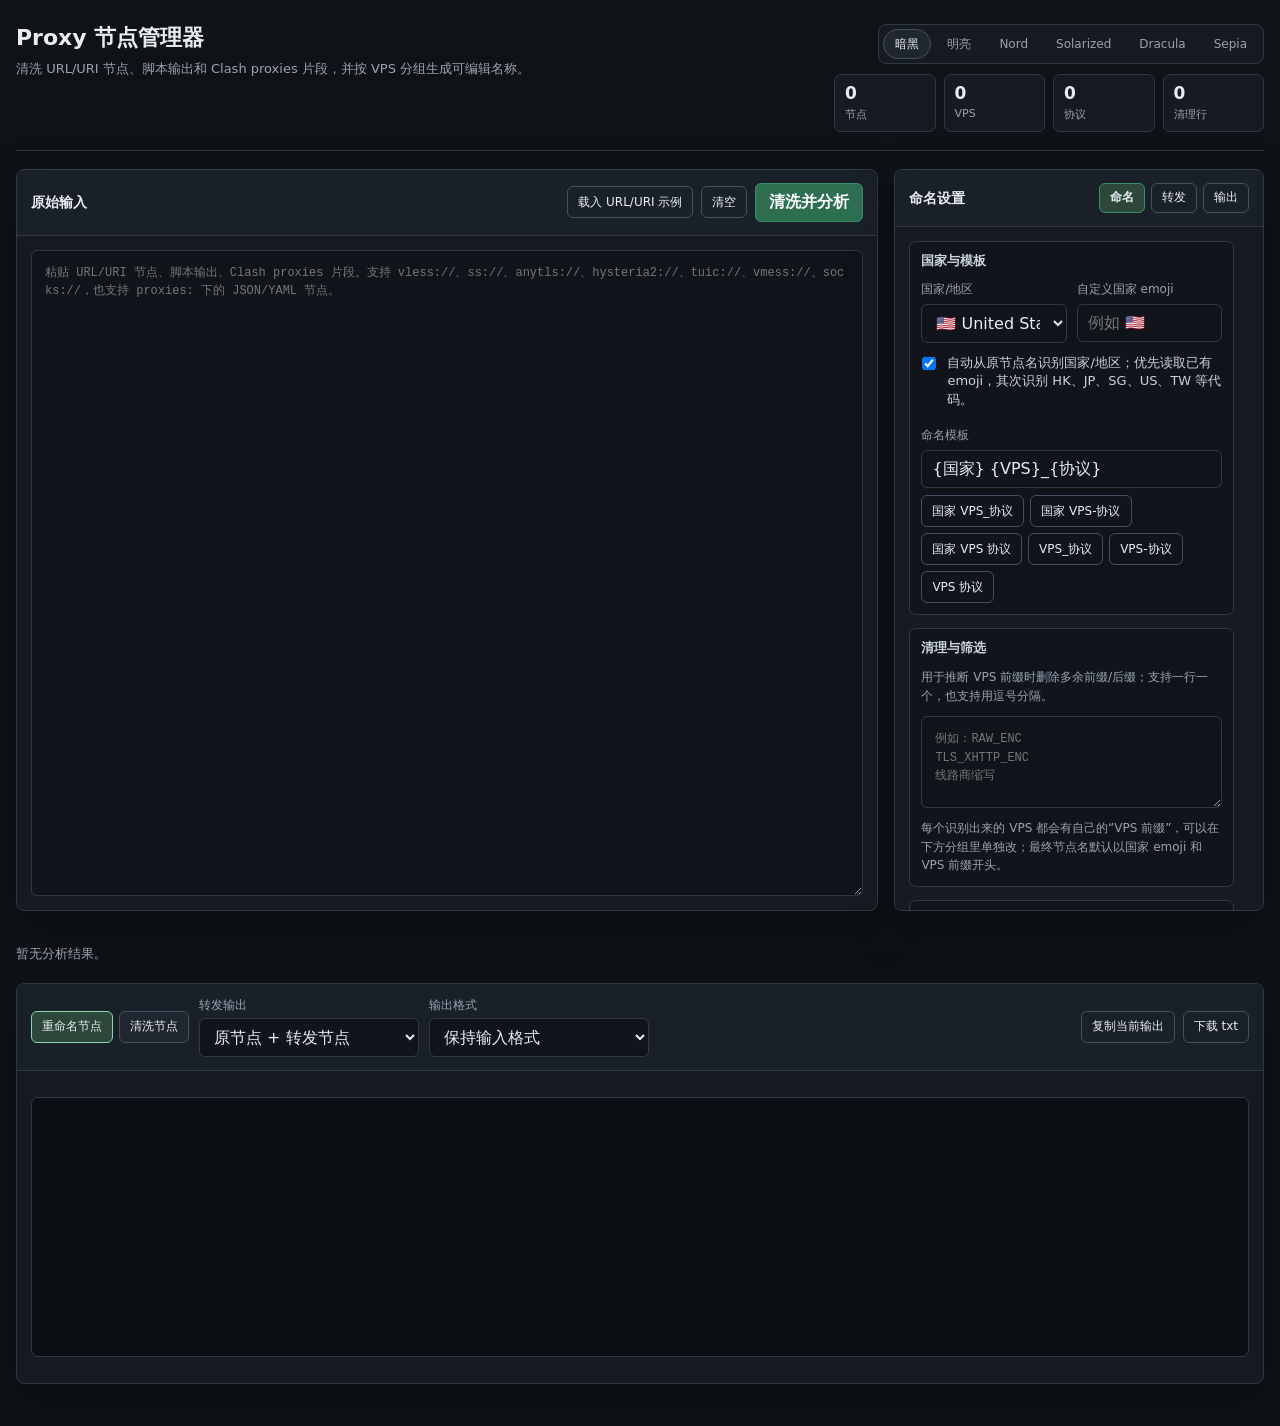
==== commit d9b077a3: "refactor(proxy-node-manager): split assets and add themes" ====
--- a/Tools/proxy-node-manager/proxy_node_manager.html
+++ b/Tools/proxy-node-manager/proxy_node_manager.html
@@ -4,833 +4,8 @@
   <meta charset="utf-8">
   <meta name="viewport" content="width=device-width, initial-scale=1">
   <title>Proxy 节点管理器</title>
-  <style>
-    :root {
-      --bg: #0f1216;
-      --surface: #171b21;
-      --surface-2: #20262f;
-      --surface-3: #11151b;
-      --panel-head: #1a2027;
-      --table-head: #151a20;
-      --detail-bg: #11161d;
-      --output-bg: #0b0e12;
-      --output-text: #d7dee8;
-      --button-hover: #27313b;
-      --primary: #2e6f52;
-      --primary-hover: #357f5f;
-      --primary-border: #3c8b68;
-      --active-tab: #2d473b;
-      --badge-protocol-text: #d8f2e2;
-      --line: #303846;
-      --line-strong: #425064;
-      --text: #e8edf3;
-      --muted: #98a2b3;
-      --soft: #c9d2dd;
-      --green: #5cc878;
-      --blue: #6ab2ff;
-      --amber: #e4b95c;
-      --red: #ff7373;
-      --focus: #8bd4b0;
-      --focus-ring: rgba(139, 212, 176, 0.12);
-      --shadow: 0 18px 50px rgba(0, 0, 0, 0.24);
-      --mono: "Cascadia Code", "JetBrains Mono", Consolas, monospace;
-      --sans: Inter, "Segoe UI", "Microsoft YaHei UI", "PingFang SC", system-ui, sans-serif;
-    }
-
-    body[data-theme="light"] {
-      --bg: #f4f7fb;
-      --surface: #ffffff;
-      --surface-2: #edf2f7;
-      --surface-3: #f8fafc;
-      --panel-head: #eef3f8;
-      --table-head: #edf2f7;
-      --detail-bg: #f7f9fc;
-      --output-bg: #ffffff;
-      --output-text: #17202e;
-      --button-hover: #e3ebf4;
-      --primary: #247451;
-      --primary-hover: #2d865f;
-      --primary-border: #3b9870;
-      --active-tab: #d9eadf;
-      --badge-protocol-text: #145635;
-      --line: #d7dfeb;
-      --line-strong: #b7c3d3;
-      --text: #17202e;
-      --muted: #617084;
-      --soft: #344256;
-      --green: #16834a;
-      --blue: #226fbd;
-      --amber: #9a6a08;
-      --red: #c43a3a;
-      --focus: #28795d;
-      --focus-ring: rgba(40, 121, 93, 0.13);
-      --shadow: 0 14px 34px rgba(34, 48, 70, 0.12);
-    }
-
-    * {
-      box-sizing: border-box;
-    }
-
-    body {
-      margin: 0;
-      min-height: 100vh;
-      background: var(--bg);
-      color: var(--text);
-      font-family: var(--sans);
-      letter-spacing: 0;
-    }
-
-    button,
-    input,
-    select,
-    textarea {
-      font: inherit;
-    }
-
-    button {
-      border: 1px solid var(--line-strong);
-      border-radius: 6px;
-      background: var(--surface-2);
-      color: var(--text);
-      cursor: pointer;
-      min-height: 38px;
-      padding: 8px 13px;
-      transition: border-color .12s ease, background .12s ease, transform .12s ease;
-      white-space: nowrap;
-    }
-
-    button:hover {
-      border-color: var(--focus);
-      background: var(--button-hover);
-    }
-
-    button:active {
-      transform: translateY(1px);
-    }
-
-    button.primary {
-      background: var(--primary);
-      border-color: var(--primary-border);
-      color: #ffffff;
-      font-weight: 700;
-    }
-
-    button.primary:hover {
-      background: var(--primary-hover);
-    }
-
-    button.ghost {
-      background: transparent;
-    }
-
-    button.small {
-      min-height: 32px;
-      padding: 6px 10px;
-      font-size: 12px;
-    }
-
-    input,
-    select,
-    textarea {
-      width: 100%;
-      border: 1px solid var(--line);
-      border-radius: 6px;
-      background: var(--surface-3);
-      color: var(--text);
-      outline: none;
-    }
-
-    input,
-    select {
-      min-height: 38px;
-      padding: 8px 10px;
-    }
-
-    textarea {
-      min-height: 340px;
-      padding: 13px;
-      resize: vertical;
-      line-height: 1.55;
-      font-family: var(--mono);
-      font-size: 12px;
-      word-break: break-all;
-    }
-
-    input:focus,
-    select:focus,
-    textarea:focus {
-      border-color: var(--focus);
-      box-shadow: 0 0 0 3px var(--focus-ring);
-    }
-
-    label {
-      display: block;
-      color: var(--muted);
-      font-size: 12px;
-      margin-bottom: 6px;
-    }
-
-    code,
-    .mono {
-      font-family: var(--mono);
-    }
-
-    .app {
-      width: min(1480px, calc(100vw - 32px));
-      margin: 0 auto;
-      padding: 24px 0 42px;
-    }
-
-    .topbar {
-      display: flex;
-      justify-content: space-between;
-      gap: 16px;
-      align-items: flex-start;
-      margin-bottom: 18px;
-      border-bottom: 1px solid var(--line);
-      padding-bottom: 18px;
-    }
-
-    .top-actions {
-      display: grid;
-      gap: 10px;
-      justify-items: end;
-    }
-
-    h1 {
-      margin: 0 0 7px;
-      font-size: 22px;
-      line-height: 1.25;
-    }
-
-    .lead {
-      margin: 0;
-      color: var(--muted);
-      font-size: 13px;
-      line-height: 1.5;
-    }
-
-    .status-strip {
-      display: grid;
-      grid-template-columns: repeat(4, minmax(84px, 1fr));
-      gap: 8px;
-      min-width: 430px;
-    }
-
-    .theme-switch {
-      display: inline-flex;
-      gap: 4px;
-      border: 1px solid var(--line);
-      border-radius: 999px;
-      background: var(--surface);
-      padding: 4px;
-    }
-
-    .theme-switch button {
-      min-height: 30px;
-      border-radius: 999px;
-      border-color: transparent;
-      background: transparent;
-      color: var(--muted);
-      padding: 5px 11px;
-      font-size: 12px;
-    }
-
-    .theme-switch button.active {
-      background: var(--surface-2);
-      border-color: var(--line-strong);
-      color: var(--text);
-    }
-
-    .metric {
-      border: 1px solid var(--line);
-      border-radius: 7px;
-      background: var(--surface);
-      padding: 9px 10px;
-    }
-
-    .metric b {
-      display: block;
-      font-size: 17px;
-      line-height: 1.1;
-    }
-
-    .metric span {
-      display: block;
-      color: var(--muted);
-      font-size: 11px;
-      margin-top: 4px;
-    }
-
-    .layout {
-      --top-panel-height: clamp(560px, calc(100vh - 158px), 780px);
-      display: grid;
-      grid-template-columns: minmax(0, 1.4fr) minmax(340px, .6fr);
-      gap: 16px;
-      align-items: stretch;
-    }
-
-    .panel {
-      border: 1px solid var(--line);
-      border-radius: 8px;
-      background: var(--surface);
-      box-shadow: var(--shadow);
-      overflow: hidden;
-      display: flex;
-      flex-direction: column;
-    }
-
-    .input-panel,
-    .settings-panel {
-      height: var(--top-panel-height);
-      min-height: 0;
-    }
-
-    .panel-head {
-      min-height: 50px;
-      display: flex;
-      align-items: center;
-      justify-content: space-between;
-      gap: 12px;
-      padding: 13px 14px;
-      border-bottom: 1px solid var(--line);
-      background: var(--panel-head);
-      flex: 0 0 auto;
-    }
-
-    .panel-head h2 {
-      margin: 0;
-      font-size: 14px;
-      line-height: 1.3;
-    }
-
-    .panel-body {
-      padding: 14px;
-      min-height: 0;
-    }
-
-    .input-panel .panel-body {
-      flex: 1;
-      display: flex;
-    }
-
-    .settings-panel .panel-body {
-      flex: 1;
-      overflow: auto;
-      scrollbar-gutter: stable;
-    }
-
-    #rawInput {
-      flex: 1;
-      min-height: 0;
-      height: auto;
-    }
-
-    .button-row,
-    .compact-row {
-      display: flex;
-      align-items: center;
-      flex-wrap: wrap;
-      gap: 8px;
-    }
-
-    .settings-grid {
-      display: grid;
-      gap: 13px;
-    }
-
-    .settings-tabs {
-      display: flex;
-      gap: 6px;
-      flex-wrap: wrap;
-      justify-content: flex-end;
-    }
-
-    .settings-tab {
-      min-height: 30px;
-      padding: 5px 10px;
-      font-size: 12px;
-      background: transparent;
-    }
-
-    .settings-tab.active {
-      border-color: var(--primary-border);
-      background: var(--active-tab);
-      color: var(--text);
-      font-weight: 700;
-    }
-
-    .settings-tab-panel {
-      display: grid;
-      gap: 13px;
-    }
-
-    .settings-tab-panel[hidden] {
-      display: none;
-    }
-
-    .settings-section {
-      border: 1px solid var(--line);
-      border-radius: 7px;
-      background: var(--surface-3);
-      padding: 11px;
-      display: grid;
-      gap: 11px;
-    }
-
-    .settings-section-title {
-      margin: 0;
-      color: var(--soft);
-      font-size: 13px;
-      line-height: 1.3;
-      font-weight: 700;
-    }
-
-    .two-cols {
-      display: grid;
-      grid-template-columns: 1fr 1fr;
-      gap: 10px;
-    }
-
-    .check-row {
-      display: grid;
-      grid-template-columns: 18px 1fr;
-      gap: 8px;
-      align-items: start;
-      color: var(--soft);
-      font-size: 13px;
-      line-height: 1.45;
-    }
-
-    .check-row input {
-      width: 16px;
-      min-height: auto;
-      margin: 3px 0 0;
-    }
-
-    .protocol-filter {
-      border: 1px solid var(--line);
-      border-radius: 7px;
-      background: var(--surface-3);
-      padding: 11px;
-    }
-
-    .protocol-filter-head {
-      display: flex;
-      align-items: center;
-      justify-content: space-between;
-      gap: 8px;
-      margin-bottom: 9px;
-    }
-
-    .protocol-filter-head label {
-      margin: 0;
-    }
-
-    .protocol-options {
-      display: flex;
-      flex-wrap: wrap;
-      gap: 7px;
-    }
-
-    .protocol-option {
-      display: inline-grid;
-      grid-template-columns: 15px auto;
-      align-items: center;
-      gap: 6px;
-      min-height: 30px;
-      border: 1px solid var(--line);
-      border-radius: 999px;
-      background: var(--surface-2);
-      padding: 5px 10px;
-      color: var(--soft);
-      font-size: 12px;
-      cursor: pointer;
-      user-select: none;
-    }
-
-    .protocol-option input {
-      width: 14px;
-      min-height: auto;
-      margin: 0;
-    }
-
-    .forward-panel {
-      border: 1px solid var(--line);
-      border-radius: 7px;
-      background: var(--surface-3);
-      padding: 11px;
-    }
-
-    .forward-panel summary {
-      cursor: pointer;
-      color: var(--soft);
-      font-size: 13px;
-    }
-
-    .forward-grid {
-      display: grid;
-      grid-template-columns: 1.2fr .8fr;
-      gap: 10px;
-      margin-top: 11px;
-    }
-
-    .forward-full {
-      grid-column: 1 / -1;
-    }
-
-    .template-presets {
-      display: flex;
-      gap: 6px;
-      flex-wrap: wrap;
-      margin-top: 7px;
-    }
-
-    .note {
-      color: var(--muted);
-      font-size: 12px;
-      line-height: 1.55;
-      margin: 0;
-    }
-
-    .message {
-      border: 1px solid var(--line);
-      border-radius: 7px;
-      background: var(--surface-3);
-      color: var(--muted);
-      min-height: 40px;
-      padding: 10px 11px;
-      font-size: 12px;
-      line-height: 1.45;
-    }
-
-    .message.ok {
-      color: var(--green);
-      border-color: rgba(92, 200, 120, .34);
-    }
-
-    .message.warn {
-      color: var(--amber);
-      border-color: rgba(228, 185, 92, .36);
-    }
-
-    .message.err {
-      color: var(--red);
-      border-color: rgba(255, 115, 115, .38);
-    }
-
-    .ignored-preview {
-      border: 1px solid var(--line);
-      border-radius: 7px;
-      background: var(--surface-3);
-      padding: 10px 11px;
-      font-size: 12px;
-      color: var(--muted);
-    }
-
-    .ignored-preview summary {
-      cursor: pointer;
-      color: var(--soft);
-    }
-
-    .ignored-preview pre {
-      max-height: 190px;
-      overflow: auto;
-      white-space: pre-wrap;
-      word-break: break-all;
-      margin: 10px 0 0;
-      padding-top: 10px;
-      border-top: 1px solid var(--line);
-      font-family: var(--mono);
-      line-height: 1.45;
-    }
-
-    .detail-cell {
-      min-width: 76px;
-    }
-
-    .node-detail-row td {
-      background: var(--detail-bg);
-      border-top: 0;
-    }
-
-    .node-detail {
-      margin: 0;
-      color: var(--soft);
-      white-space: pre-wrap;
-      word-break: break-word;
-      line-height: 1.55;
-      font-family: var(--mono);
-      font-size: 12px;
-    }
-
-    .groups {
-      display: grid;
-      gap: 14px;
-      margin-top: 16px;
-    }
-
-    .group-panel {
-      border: 1px solid var(--line);
-      border-radius: 8px;
-      background: var(--surface);
-      overflow: hidden;
-    }
-
-    .group-head {
-      display: grid;
-      grid-template-columns: minmax(220px, 1fr) auto;
-      gap: 12px;
-      align-items: end;
-      padding: 13px 14px;
-      border-bottom: 1px solid var(--line);
-      background: var(--panel-head);
-    }
-
-    .group-title {
-      display: grid;
-      grid-template-columns: repeat(2, minmax(220px, 1fr));
-      gap: 10px;
-      align-items: end;
-    }
-
-    .group-title input {
-      min-width: 0;
-      height: 38px;
-      text-overflow: ellipsis;
-    }
-
-    .group-tools {
-      justify-content: flex-end;
-    }
-
-    .badges {
-      display: flex;
-      flex-wrap: wrap;
-      gap: 6px;
-      margin-top: 8px;
-    }
-
-    .badge {
-      display: inline-flex;
-      align-items: center;
-      min-height: 25px;
-      border-radius: 999px;
-      border: 1px solid var(--line);
-      background: var(--surface-2);
-      color: var(--soft);
-      padding: 4px 9px;
-      font-size: 12px;
-    }
-
-    .badge.protocol {
-      color: var(--badge-protocol-text);
-      border-color: rgba(92, 200, 120, .34);
-    }
-
-    .table-wrap {
-      overflow-x: auto;
-    }
-
-    table {
-      width: 100%;
-      border-collapse: collapse;
-      min-width: 980px;
-    }
-
-    th,
-    td {
-      border-bottom: 1px solid var(--line);
-      padding: 10px;
-      text-align: left;
-      vertical-align: top;
-      font-size: 12px;
-    }
-
-    th {
-      color: var(--muted);
-      font-weight: 600;
-      background: var(--table-head);
-    }
-
-    tr:last-child td {
-      border-bottom: 0;
-    }
-
-    td.host,
-    td.name,
-    td.protocol,
-    td.link {
-      font-family: var(--mono);
-    }
-
-    td.host,
-    td.name {
-      word-break: break-all;
-    }
-
-    td.link {
-      color: var(--muted);
-      max-width: 360px;
-      min-width: 260px;
-    }
-
-    .link-cell {
-      display: grid;
-      grid-template-columns: minmax(0, 1fr) auto;
-      gap: 8px;
-      align-items: center;
-    }
-
-    .link-preview {
-      display: block;
-      overflow: hidden;
-      text-overflow: ellipsis;
-      white-space: nowrap;
-      word-break: normal;
-      color: var(--muted);
-    }
-
-    .copy-link-btn {
-      min-height: 28px;
-      padding: 4px 8px;
-      font-size: 11px;
-    }
-
-    .name-input {
-      min-width: 260px;
-      font-family: var(--sans);
-    }
-
-    .output-panel {
-      margin-top: 16px;
-    }
-
-    .tabs {
-      display: flex;
-      gap: 6px;
-      align-items: center;
-      flex-wrap: wrap;
-    }
-
-    .tabs button.active {
-      border-color: var(--focus);
-      color: var(--text);
-      background: var(--active-tab);
-    }
-
-    .output-controls {
-      display: flex;
-      align-items: center;
-      gap: 10px;
-      flex-wrap: wrap;
-    }
-
-    .output-format {
-      width: 220px;
-    }
-
-    .output-field {
-      display: grid;
-      gap: 4px;
-    }
-
-    .output-field label {
-      margin: 0;
-    }
-
-    .output-format:disabled {
-      cursor: not-allowed;
-      opacity: .55;
-    }
-
-    #output {
-      min-height: 260px;
-      max-height: 520px;
-      overflow: auto;
-      white-space: pre;
-      word-break: break-all;
-      border: 1px solid var(--line);
-      border-radius: 7px;
-      background: var(--output-bg);
-      color: var(--output-text);
-      padding: 13px;
-      font-family: var(--mono);
-      font-size: 12px;
-      line-height: 1.55;
-    }
-
-    .empty-state {
-      color: var(--muted);
-      padding: 18px 0 4px;
-      font-size: 13px;
-    }
-
-    @media (max-width: 1080px) {
-      .topbar,
-      .layout {
-        grid-template-columns: 1fr;
-        display: grid;
-      }
-
-      .layout {
-        --top-panel-height: auto;
-      }
-
-      .input-panel,
-      .settings-panel {
-        height: auto;
-      }
-
-      .settings-panel .panel-body {
-        overflow: visible;
-      }
-
-      #rawInput {
-        min-height: 360px;
-      }
-
-      .top-actions {
-        justify-items: stretch;
-      }
-
-      .theme-switch {
-        justify-self: end;
-      }
-
-      .status-strip {
-        min-width: 0;
-      }
-    }
-
-    @media (max-width: 720px) {
-      .app {
-        width: min(100vw - 20px, 1480px);
-        padding-top: 12px;
-      }
-
-      .status-strip,
-      .two-cols,
-      .group-head,
-      .group-title {
-        grid-template-columns: 1fr;
-      }
-
-      .panel-head {
-        align-items: flex-start;
-        flex-direction: column;
-      }
-
-      .settings-tabs {
-        justify-content: flex-start;
-        width: 100%;
-      }
-
-      textarea {
-        min-height: 260px;
-      }
-    }
-  </style>
+  <link rel="stylesheet" href="./proxy_node_manager_themes.css">
+  <link rel="stylesheet" href="./proxy_node_manager.css">
 </head>
 <body data-theme="dark">
   <main class="app">
@@ -840,9 +15,13 @@
         <p class="lead">清洗 URL/URI 节点、脚本输出和 Clash proxies 片段，并按 VPS 分组生成可编辑名称。</p>
       </div>
       <div class="top-actions">
-        <div class="theme-switch" aria-label="主题模式">
-          <button class="active" type="button" data-theme-choice="dark">暗黑</button>
-          <button type="button" data-theme-choice="light">明亮</button>
+        <div class="theme-switch" aria-label="主题皮肤">
+          <button class="active" type="button" data-theme-choice="dark" aria-pressed="true" title="深色工作台配色">暗黑</button>
+          <button type="button" data-theme-choice="light" aria-pressed="false" title="浅色中性配色">明亮</button>
+          <button type="button" data-theme-choice="nord" aria-pressed="false" title="Nord 冷色低对比配色">Nord</button>
+          <button type="button" data-theme-choice="solarized" aria-pressed="false" title="Solarized 阅读配色">Solarized</button>
+          <button type="button" data-theme-choice="dracula" aria-pressed="false" title="Dracula 高饱和深色配色">Dracula</button>
+          <button type="button" data-theme-choice="sepia" aria-pressed="false" title="暖色护眼配色">Sepia</button>
         </div>
         <div class="status-strip" aria-label="统计">
           <div class="metric"><b id="metricNodes">0</b><span>节点</span></div>
@@ -885,6 +64,7 @@
                 <div>
                   <label for="countrySelect">国家/地区</label>
                   <select id="countrySelect">
+                    <option value="__auto_country_summary__" data-auto-summary hidden>已识别国家/地区</option>
                     <option value="🇺🇸" selected>🇺🇸 United States</option>
                     <option value="🇯🇵">🇯🇵 Japan</option>
                     <option value="🇸🇬">🇸🇬 Singapore</option>
@@ -1110,3297 +290,6 @@
     </section>
   </main>
 
-  <script>
-    const $ = id => document.getElementById(id);
-
-    const SHARE_SCHEMES = [
-      "vless",
-      "vmess",
-      "ss",
-      "ssr",
-      "trojan",
-      "hysteria2",
-      "hy2",
-      "tuic",
-      "anytls",
-      "socks",
-      "socks5",
-      "http",
-      "hysteria",
-      "snell",
-      "wireguard",
-      "ssh",
-      "mieru"
-    ];
-    const SHARE_SCHEME_RE = new RegExp("\\b(" + SHARE_SCHEMES.join("|") + "):\\/\\/", "ig");
-    const STRIP_NAME_PATTERNS = [
-      /^vless[-_ ]?xhttp[-_ ]?reality[-_ ]?(?:vision[-_ ]?)?enc[-_ ]*/i,
-      /^vl[-_ ]?xhttp[-_ ]?reality[-_ ]?(?:vision[-_ ]?)?enc[-_ ]*/i,
-      /^vless[-_ ]?tcp[-_ ]?reality[-_ ]?vision[-_ ]*/i,
-      /^vl[-_ ]?reality[-_ ]?vision[-_ ]*/i,
-      /^vless[-_ ]?xhttp[-_ ]?(?:vision[-_ ]?)?enc[-_ ]*/i,
-      /^vl[-_ ]?xhttp[-_ ]?(?:vision[-_ ]?)?enc[-_ ]*/i,
-      /^vless[-_ ]?ws[-_ ]?(?:vision[-_ ]?)?enc[-_ ]*/i,
-      /^vl[-_ ]?ws[-_ ]?(?:vision[-_ ]?)?enc[-_ ]*/i,
-      /^vless[-_ ]?ws[-_ ]*/i,
-      /^vl[-_ ]?ws[-_ ]*/i,
-      /^shadowsocks[-_ ]?2022[-_ ]*/i,
-      /^ss[-_ ]?2022[-_ ]*/i,
-      /^any[-_ ]?reality[-_ ]*/i,
-      /^anytls[-_ ]*/i,
-      /^hysteria2[-_ ]*/i,
-      /^hy2[-_ ]*/i,
-      /^tuic[-_ ]*/i,
-      /^vmess[-_ ]?ws[-_ ]*/i,
-      /^vmess[-_ ]*/i,
-      /^socks5?[-_ ]*/i,
-      /^trojan[-_ ]*/i,
-      /^http[-_ ]*/i,
-      /^hysteria[-_ ]*/i,
-      /^snell[-_ ]*/i,
-      /^wireguard[-_ ]*/i,
-      /^wg[-_ ]*/i,
-      /^ssh[-_ ]*/i,
-      /^mieru[-_ ]*/i
-    ];
-    const PROTOCOL_SUFFIX_WORDS = new Set([
-      "VLESS",
-      "VL",
-      "XHTTP",
-      "TCP",
-      "WS",
-      "RAW",
-      "REALITY",
-      "VISION",
-      "TLS",
-      "XTLS",
-      "ENC",
-      "SHADOWSOCKS",
-      "SS",
-      "SS2022",
-      "ANYTLS",
-      "HYSTERIA2",
-      "HY2",
-      "TUIC",
-      "VMESS",
-      "SOCKS5",
-      "SOCKS",
-      "TROJAN",
-      "HTTP",
-      "HYSTERIA",
-      "SNELL",
-      "WIREGUARD",
-      "WG",
-      "SSH",
-      "MIERU"
-    ]);
-    const COUNTRY_FLAG_BY_CODE = {
-      HK: "🇭🇰",
-      JP: "🇯🇵",
-      SG: "🇸🇬",
-      US: "🇺🇸",
-      TW: "🇹🇼",
-      KR: "🇰🇷",
-      UK: "🇬🇧",
-      GB: "🇬🇧",
-      DE: "🇩🇪",
-      NL: "🇳🇱",
-      FR: "🇫🇷",
-      CA: "🇨🇦",
-      AU: "🇦🇺",
-      CN: "🇨🇳",
-      MO: "🇲🇴",
-      TH: "🇹🇭",
-      VN: "🇻🇳",
-      ID: "🇮🇩",
-      MY: "🇲🇾",
-      PH: "🇵🇭",
-      IN: "🇮🇳",
-      TR: "🇹🇷",
-      RU: "🇷🇺"
-    };
-
-    const SAMPLE = [
-      "💣【 Vless-xhttp-reality-enc 】支持ENC加密，节点信息如下：",
-      "vless://00000000-0000-4000-8000-000000000000@198.51.100.10:2083?encryption=mlkem768x25519plus.native.0rtt.demo&flow=xtls-rprx-vision&security=reality&sni=example.com&fp=chrome&pbk=PUBLIC_KEY_PLACEHOLDER&sid=abcd1234&type=xhttp&path=00000000-0000-4000-8000-000000000000-xh&mode=auto#vl-xhttp-reality-enc-demo.example.com",
-      "",
-      "💣【 Vless-tcp-reality-vision 】节点信息如下：",
-      "vless://00000000-0000-4000-8000-000000000000@198.51.100.10:8443?encryption=none&flow=xtls-rprx-vision&security=reality&sni=example.com&fp=chrome&pbk=PUBLIC_KEY_PLACEHOLDER&sid=abcd1234&type=tcp&headerType=none#vl-reality-vision-demo.example.com",
-      "",
-      "💣【 Shadowsocks-2022 】节点信息如下：",
-      "ss://2022-blake3-aes-128-gcm:example-password@198.51.100.10:9443#Shadowsocks-2022-demo.example.com",
-      "",
-      "💣【 AnyTLS 】节点信息如下：",
-      "anytls://00000000-0000-4000-8000-000000000000@198.51.100.10:2096?insecure=1&allowInsecure=1#anytls-demo.example.com",
-      "",
-      "💣【 Hysteria2 】节点信息如下：",
-      "hysteria2://00000000-0000-4000-8000-000000000000@198.51.100.10:443 10000:11000 22000:23000?security=tls&alpn=h3&insecure=1&allowInsecure=1&sni=example.com#hy2-demo.example.com"
-    ].join("\n");
-
-    const state = {
-      allNodes: [],
-      nodes: [],
-      groups: [],
-      activeProtocols: new Set(),
-      groupNames: {},
-      groupOrder: [],
-      ignoredLines: [],
-      parseIssues: [],
-      expandedDetails: new Set(),
-      outputContent: "renamed",
-      forwardOutputMode: "both",
-      outputFormat: "auto",
-      clashProxyHeader: "",
-      removedLines: 0,
-      duplicateCount: 0,
-      invalidCount: 0
-    };
-
-    const NodeParser = {
-      extract: extractLinks,
-      parse: parseShareLink,
-      parseClashProxy: parseClashProxyEntry
-    };
-
-    const NodeProcessor = {
-      detectProtocol,
-      detectCountryFlag,
-      inferVpsName,
-      makeSuggestedName,
-      makeForwardName,
-      formatProtocolForName
-    };
-
-    const NodeProducer = {
-      formatLines: formatOutputLines,
-      buildRecords: buildOutputRecords,
-      buildRenamedLines: buildRenamedOutputLines,
-      produce: produceOutputResult,
-      render: renderProducedOutput,
-      rewriteName,
-      rewriteEndpoint
-    };
-
-    initTheme();
-
-    document.querySelectorAll("[data-theme-choice]").forEach(button => {
-      button.addEventListener("click", () => setTheme(button.dataset.themeChoice));
-    });
-    $("parseBtn").addEventListener("click", analyze);
-    $("demoBtn").addEventListener("click", () => {
-      $("rawInput").value = SAMPLE;
-      analyze();
-    });
-    $("clearBtn").addEventListener("click", () => {
-      $("rawInput").value = "";
-      state.allNodes = [];
-      state.nodes = [];
-      state.groups = [];
-      state.activeProtocols = new Set();
-      state.groupNames = {};
-      state.groupOrder = [];
-      state.ignoredLines = [];
-      state.parseIssues = [];
-      state.expandedDetails = new Set();
-      state.clashProxyHeader = "";
-      state.removedLines = 0;
-      state.duplicateCount = 0;
-      state.invalidCount = 0;
-      renderAll("等待输入。", "warn");
-    });
-    $("refreshNameBtn").addEventListener("click", () => refreshSuggestedNames(false));
-    $("applyAllBtn").addEventListener("click", () => refreshSuggestedNames(true));
-    $("protocolAllBtn").addEventListener("click", () => setAllProtocols(true));
-    $("protocolNoneBtn").addEventListener("click", () => setAllProtocols(false));
-    $("forwardEnabled").addEventListener("change", renderOutput);
-    $("forwardMode").addEventListener("change", () => {
-      refreshForwardNames(false, { silent: true });
-      renderGroups();
-      renderOutput();
-    });
-    $("forwardHost").addEventListener("input", () => {
-      applyForwardEndpointInput($("forwardHost"), $("forwardPort"));
-      refreshForwardNames(false, { silent: true });
-    });
-    $("forwardPort").addEventListener("input", () => refreshForwardNames(false, { silent: true }));
-    $("forwardNameTemplate").addEventListener("input", () => refreshForwardNames(false));
-    $("forwardAllBtn").addEventListener("click", () => setAllForwardSelected(true));
-    $("forwardNoneBtn").addEventListener("click", () => setAllForwardSelected(false));
-    $("forwardRefreshNameBtn").addEventListener("click", () => refreshForwardNames(true));
-    $("forwardOutputMode").addEventListener("change", () => {
-      state.forwardOutputMode = $("forwardOutputMode").value;
-      if (state.forwardOutputMode === "forward-only") {
-        $("forwardEnabled").checked = true;
-      }
-      renderOutput();
-    });
-    ["clashUdp", "clashSkipCert", "clashFingerprint", "clashServername", "clashStyle"].forEach(id => {
-      $(id).addEventListener("input", renderOutput);
-      $(id).addEventListener("change", renderOutput);
-    });
-    $("countrySelect").addEventListener("change", () => refreshSuggestedNames(false));
-    $("countryEmoji").addEventListener("input", () => refreshSuggestedNames(false));
-    $("autoDetectCountry").addEventListener("change", () => refreshSuggestedNames(false));
-    $("nameCleanWords").addEventListener("input", () => refreshSuggestedNames(false));
-    $("nameTemplate").addEventListener("input", () => refreshSuggestedNames(false));
-    document.querySelectorAll("[data-name-template]").forEach(button => {
-      button.addEventListener("click", () => {
-        $("nameTemplate").value = button.dataset.nameTemplate;
-        refreshSuggestedNames(false);
-      });
-    });
-    document.querySelectorAll("[data-forward-template]").forEach(button => {
-      button.addEventListener("click", () => {
-        $("forwardNameTemplate").value = button.dataset.forwardTemplate;
-        refreshForwardNames(false);
-      });
-    });
-    document.querySelectorAll("[data-settings-tab]").forEach(button => {
-      button.addEventListener("click", () => {
-        const target = button.dataset.settingsTab;
-        document.querySelectorAll("[data-settings-tab]").forEach(tab => {
-          const active = tab.dataset.settingsTab === target;
-          tab.classList.toggle("active", active);
-          tab.setAttribute("aria-selected", active ? "true" : "false");
-        });
-        document.querySelectorAll("[data-settings-panel]").forEach(panel => {
-          panel.hidden = panel.dataset.settingsPanel !== target;
-        });
-      });
-    });
-    $("copyBtn").addEventListener("click", copyOutput);
-    $("downloadBtn").addEventListener("click", downloadOutput);
-    $("selfTestBtn").addEventListener("click", runSelfTests);
-    $("outputFormat").addEventListener("change", () => {
-      state.outputFormat = $("outputFormat").value;
-      renderOutput();
-    });
-    document.querySelectorAll("[data-output-content]").forEach(btn => {
-      btn.addEventListener("click", () => {
-        state.outputContent = btn.dataset.outputContent;
-        document.querySelectorAll("[data-output-content]").forEach(b => b.classList.toggle("active", b === btn));
-        updateForwardOutputAvailability();
-        renderOutput();
-      });
-    });
-
-    function updateForwardOutputAvailability() {
-      const select = $("forwardOutputMode");
-      select.disabled = state.outputContent === "clean";
-      select.title = select.disabled ? "清洗节点模式不生成转发副本" : "";
-    }
-
-    function initTheme() {
-      setTheme(readStoredTheme(), { persist: false });
-    }
-
-    function readStoredTheme() {
-      try {
-        const stored = localStorage.getItem("proxy-node-manager-theme");
-        return stored === "light" ? "light" : "dark";
-      } catch (err) {
-        return "dark";
-      }
-    }
-
-    function setTheme(theme, opts = {}) {
-      const next = theme === "light" ? "light" : "dark";
-      if (document.body) {
-        document.body.dataset.theme = next;
-      }
-      document.querySelectorAll("[data-theme-choice]").forEach(button => {
-        button.classList.toggle("active", button.dataset.themeChoice === next);
-      });
-      if (opts.persist === false) return;
-      try {
-        localStorage.setItem("proxy-node-manager-theme", next);
-      } catch (err) {
-        // 主题选择失败不影响工具本身。
-      }
-    }
-
-    function analyze() {
-      const raw = $("rawInput").value;
-      const extracted = NodeParser.extract(raw);
-      state.removedLines = extracted.removedLines;
-      state.ignoredLines = extracted.ignoredLines;
-      state.parseIssues = [...(extracted.issues || [])];
-      state.clashProxyHeader = extracted.clashProxyHeader || "";
-
-      let rawItems = extracted.items || extracted.links.map((raw, index) => ({ raw, lineStart: index + 1, lineEnd: index + 1, source: "unknown" }));
-      let duplicateCount = 0;
-      if ($("dropDuplicate").checked) {
-        const deduped = [];
-        const seen = new Set();
-        for (const item of rawItems) {
-          const key = item.raw.replace(/#.*$/, "");
-          if (seen.has(key)) {
-            duplicateCount++;
-            state.parseIssues.push({
-              level: "skip",
-              lineStart: item.lineStart,
-              lineEnd: item.lineEnd,
-              reason: "重复节点",
-              text: item.raw
-            });
-            continue;
-          }
-          seen.add(key);
-          deduped.push(item);
-        }
-        rawItems = deduped;
-      }
-      state.duplicateCount = duplicateCount;
-
-      const nodes = [];
-      let invalidCount = 0;
-      rawItems.forEach((item, index) => {
-        const parsed = NodeParser.parse(item.raw, index);
-        if (!parsed.valid) {
-          invalidCount++;
-          state.parseIssues.push({
-            level: "error",
-            lineStart: item.lineStart,
-            lineEnd: item.lineEnd,
-            reason: parsed.error || "节点解析失败",
-            text: item.raw
-          });
-          return;
-        }
-        parsed.lineStart = item.lineStart;
-        parsed.lineEnd = item.lineEnd;
-        parsed.source = item.source;
-        nodes.push(parsed);
-      });
-      state.invalidCount = invalidCount;
-      state.allNodes = nodes;
-      state.groupNames = {};
-      state.groupOrder = [];
-      state.expandedDetails = new Set();
-      resetProtocolFilter(nodes);
-      applyProtocolFilter({ forceApply: true, silent: true });
-
-      if (!nodes.length) {
-        renderAll("没有找到可识别的节点链接。", "err");
-        return;
-      }
-
-      const issueErrorCount = state.parseIssues.filter(item => item.level === "error").length;
-      const msg = [
-        "已清洗 " + nodes.length + " 条节点",
-        "识别 " + state.groups.length + " 个 VPS",
-        duplicateCount ? "删除重复 " + duplicateCount + " 条" : "",
-        issueErrorCount ? "解析错误 " + issueErrorCount + " 条" : ""
-      ].filter(Boolean).join("；") + "。";
-      renderAll(msg, issueErrorCount ? "warn" : "ok");
-    }
-
-    function extractLinks(raw) {
-      const originalText = stripAnsi(raw || "").replace(/\r\n/g, "\n").replace(/\r/g, "\n");
-      const decodedInput = decodeBase64Subscription(originalText);
-      const text = decodedInput ? decodedInput.text : originalText;
-      const lines = text.split("\n");
-      const items = [];
-      const ignoredLines = [];
-      const issues = [];
-      if (decodedInput) {
-        issues.push({
-          level: "info",
-          lineStart: 1,
-          lineEnd: Math.max(1, originalText.split("\n").length),
-          reason: "识别为 Base64 URL/URI 订阅，已解码后解析",
-          text: "解码后 " + text.split("\n").filter(line => line.trim()).length + " 行"
-        });
-      }
-      let removedLines = 0;
-      let current = "";
-      let currentStartLine = 0;
-      let clashProxyHeader = "";
-      let inClashProxies = false;
-      let clashHeaderIndent = -1;
-
-      const pushCurrent = () => {
-        if (!current) return;
-        pushItem(items, cleanLink(current), currentStartLine, lineEndFromCurrent(currentStartLine, current), "uri");
-        current = "";
-        currentStartLine = 0;
-      };
-
-      for (let lineIndex = 0; lineIndex < lines.length; lineIndex++) {
-        const line = lines[lineIndex];
-        const lineNumber = lineIndex + 1;
-        const trimmed = line.trim();
-        if (!trimmed) {
-          pushCurrent();
-          removedLines++;
-          continue;
-        }
-
-        const clashHeaderMatch = line.match(/^(\s*)proxies\s*:\s*$/i);
-        if (clashHeaderMatch) {
-          pushCurrent();
-          clashProxyHeader = clashHeaderMatch[1] + "proxies:";
-          clashHeaderIndent = clashHeaderMatch[1].length;
-          inClashProxies = true;
-          removedLines++;
-          continue;
-        }
-
-        if (inClashProxies && getIndent(line) <= clashHeaderIndent && !trimmed.startsWith("-")) {
-          inClashProxies = false;
-        }
-
-        if (inClashProxies) {
-          const block = collectClashYamlProxyBlock(lines, lineIndex, clashHeaderIndent);
-          if (block && parseClashProxyEntry(block.raw)) {
-            pushCurrent();
-            pushItem(items, block.raw, lineNumber, block.endIndex + 1, "clash-yaml");
-            lineIndex = block.endIndex;
-            continue;
-          }
-          if (/^\s*-\s+/.test(line) && block) {
-            issues.push({
-              level: "error",
-              lineStart: lineNumber,
-              lineEnd: block.endIndex + 1,
-              reason: "Clash YAML 节点缺少 name/type/server/port 或格式不完整",
-              text: block.raw
-            });
-            removedLines += block.endIndex - lineIndex + 1;
-            lineIndex = block.endIndex;
-            continue;
-          }
-        }
-
-        if (parseClashProxyEntry(line)) {
-          pushCurrent();
-          pushItem(items, line.trimEnd(), lineNumber, lineNumber, "clash-json");
-          continue;
-        }
-
-        const found = findShareStarts(trimmed);
-        if (found.length) {
-          pushCurrent();
-          if (found.length === 1) {
-            current = trimmed.slice(found[0].index).trim();
-            currentStartLine = lineNumber;
-          } else {
-            found.forEach((item, i) => {
-              const next = found[i + 1];
-              pushItem(items, cleanLink(trimmed.slice(item.index, next ? next.index : trimmed.length)), lineNumber, lineNumber, "uri");
-            });
-          }
-          continue;
-        }
-
-        if (current && isLikelyLinkContinuation(current, trimmed)) {
-          current += trimmed;
-          continue;
-        }
-
-        pushCurrent();
-        ignoredLines.push(formatIssueLine(lineNumber, "非节点行", trimmed));
-        issues.push({
-          level: "info",
-          lineStart: lineNumber,
-          lineEnd: lineNumber,
-          reason: "非节点行",
-          text: trimmed
-        });
-        removedLines++;
-      }
-
-      pushCurrent();
-
-      const filteredItems = items.filter(item => {
-        const keep = SHARE_SCHEMES.some(s => item.raw.toLowerCase().startsWith(s + "://")) || Boolean(parseClashProxyEntry(item.raw));
-        if (!keep) {
-          issues.push({
-            level: "error",
-            lineStart: item.lineStart,
-            lineEnd: item.lineEnd,
-            reason: "候选节点格式不支持",
-            text: item.raw
-          });
-        }
-        return keep;
-      });
-
-      return {
-        items: filteredItems,
-        links: filteredItems.map(item => item.raw),
-        clashProxyHeader,
-        removedLines,
-        ignoredLines,
-        issues
-      };
-    }
-
-    function pushItem(items, raw, lineStart, lineEnd, source) {
-      if (!raw) return;
-      items.push({
-        raw,
-        lineStart,
-        lineEnd,
-        source
-      });
-    }
-
-    function lineEndFromCurrent(lineStart, current) {
-      return lineStart + (String(current || "").match(/\n/g) || []).length;
-    }
-
-    function formatIssueLine(lineStart, reason, text, lineEnd = lineStart) {
-      return describeLineRange(lineStart, lineEnd) + "：" + reason + " | " + text;
-    }
-
-    function collectClashYamlProxyBlock(lines, startIndex, headerIndent) {
-      const firstLine = lines[startIndex] || "";
-      const firstMatch = firstLine.match(/^(\s*)-\s+(.+?)\s*$/);
-      if (!firstMatch || firstMatch[2].trim().startsWith("{")) return null;
-
-      const itemIndent = firstMatch[1].length;
-      const blockLines = [firstLine.trimEnd()];
-      let endIndex = startIndex;
-
-      for (let index = startIndex + 1; index < lines.length; index++) {
-        const line = lines[index];
-        const trimmed = line.trim();
-        if (!trimmed) {
-          blockLines.push(line.trimEnd());
-          endIndex = index;
-          continue;
-        }
-
-        const indent = getIndent(line);
-        if (indent <= headerIndent && !trimmed.startsWith("-")) break;
-        if (indent <= itemIndent && /^-\s+/.test(line.slice(indent))) break;
-        if (indent <= itemIndent) break;
-
-        blockLines.push(line.trimEnd());
-        endIndex = index;
-      }
-
-      return {
-        raw: blockLines.join("\n"),
-        endIndex
-      };
-    }
-
-    function getIndent(line) {
-      return (String(line || "").match(/^\s*/) || [""])[0].length;
-    }
-
-    function findShareStarts(line) {
-      SHARE_SCHEME_RE.lastIndex = 0;
-      const found = [];
-      let match;
-      while ((match = SHARE_SCHEME_RE.exec(line)) !== null) {
-        found.push({ scheme: match[1].toLowerCase(), index: match.index });
-      }
-      return found;
-    }
-
-    function cleanLink(link) {
-      return (link || "")
-        .trim()
-        .replace(/[，,。；;]+$/g, "")
-        .replace(/\s+#/g, "#");
-    }
-
-    function looksLikeHeading(line) {
-      return /节点信息如下|支持ENC加密|^[-=]{3,}$|^💣|^【.*】/.test(line);
-    }
-
-    function isLikelyLinkContinuation(current, line) {
-      const trimmed = line.trim();
-      if (!trimmed || looksLikeHeading(trimmed)) return false;
-      if (current.includes("#")) return false;
-      if (/^(?:vlpt|xhpt|vwpt|hypt|hyjpt|sspt|uuid|reym|argo|agn|agk)=/i.test(trimmed)) return false;
-      if (/\bbash\s+<\(|\bcurl\b|cloudflared(?:\.exe)?\b|https?:\/\//i.test(trimmed)) return false;
-      if (/^[-=]{3,}$/.test(trimmed)) return false;
-
-      const schemeMatch = current.match(/^([a-z0-9+.-]+):\/\//i);
-      const scheme = schemeMatch ? schemeMatch[1].toLowerCase() : "";
-      if (/\s/.test(trimmed) && scheme !== "hysteria2" && scheme !== "hy2") return false;
-
-      return /^[A-Za-z0-9._~:/?#[\]@!$&'()*+,;=%-]+(?:\s+\d+:\d+)*$/.test(trimmed);
-    }
-
-    function stripAnsi(str) {
-      return str.replace(/\x1B(?:[@-Z\\-_]|\[[0-?]*[ -/]*[@-~])/g, "");
-    }
-
-    function decodeBase64Subscription(text) {
-      const compact = String(text || "").trim().replace(/\s+/g, "");
-      if (!compact || compact.length < 24) return null;
-      if (!/^[A-Za-z0-9+/_=-]+$/.test(compact)) return null;
-
-      const decoded = decodeBase64(compact).replace(/\r\n/g, "\n").replace(/\r/g, "\n").trim();
-      if (!decoded || decoded === compact) return null;
-      if (!containsShareLink(decoded)) return null;
-
-      return { text: decoded };
-    }
-
-    function containsShareLink(text) {
-      SHARE_SCHEME_RE.lastIndex = 0;
-      return SHARE_SCHEME_RE.test(text);
-    }
-
-    function parseShareLink(raw, index) {
-      const link = raw.trim();
-      const clashProxy = parseClashProxyEntry(raw);
-      if (clashProxy) {
-        return parseClashProxyNode(raw.trimEnd(), index, clashProxy);
-      }
-
-      const schemeMatch = link.match(/^([a-z0-9+.-]+):\/\//i);
-      if (!schemeMatch) {
-        return { valid: false, raw: link, error: "不是支持的 URL/URI 或 Clash proxy 节点" };
-      }
-
-      const scheme = schemeMatch[1].toLowerCase();
-      const withoutScheme = link.slice(schemeMatch[0].length);
-      const split = splitFragment(withoutScheme);
-      const rawName = decodeSafe(split.fragment || "");
-      const body = split.body;
-
-      const baseNode = {
-        id: "node-" + index,
-        valid: true,
-        raw: link,
-        scheme,
-        rawName,
-        host: "",
-        port: "",
-        user: "",
-        method: "",
-        query: {},
-        extra: {},
-        protocolLabel: "",
-        protocolCode: "",
-        detectedFlag: "",
-        vpsCandidate: "",
-        groupId: "",
-        customName: "",
-        suggestedName: "",
-        forwardSelected: false,
-        forwardHost: "",
-        forwardPort: "",
-        forwardName: "",
-        forwardManual: false,
-        manual: false
-      };
-
-      if (scheme === "vmess") {
-        parseVmess(baseNode, body);
-      } else if (scheme === "ss") {
-        parseShadowsocks(baseNode, body);
-      } else {
-        parseGenericShare(baseNode, body);
-      }
-
-      NodeProcessor.detectProtocol(baseNode);
-      const validationError = validateParsedNode(baseNode);
-      if (validationError) {
-        return { ...baseNode, valid: false, error: validationError };
-      }
-      baseNode.detectedFlag = NodeProcessor.detectCountryFlag(baseNode.rawName);
-      baseNode.vpsCandidate = NodeProcessor.inferVpsName(baseNode);
-      return baseNode;
-    }
-
-    function validateParsedNode(node) {
-      if (node.sourceFormat !== "clash" && !SHARE_SCHEMES.includes(node.scheme)) return "不支持的协议：" + node.scheme;
-      if (node.extra && node.extra.decodeError) return node.extra.decodeError;
-      if (node.scheme === "vmess" && (!node.host || !node.port)) return "VMess 缺少 add/port";
-      if (!node.host) return "缺少 server/host";
-      if (!node.port) return "缺少 port";
-      return "";
-    }
-
-    function parseClashProxyEntry(raw) {
-      return parseClashProxyLine(raw) || parseClashProxyYamlBlock(raw);
-    }
-
-    function parseClashProxyLine(line) {
-      const raw = String(line || "").trimEnd();
-      const match = raw.match(/^(\s*)(-\s*)?(\{.*\})(,)?\s*$/);
-      if (!match) return null;
-
-      try {
-        const proxy = JSON.parse(match[3]);
-        if (!proxy || typeof proxy !== "object") return null;
-        if (!proxy.name || !proxy.type || !proxy.server || proxy.port === undefined) return null;
-        return {
-          prefix: (match[1] || "") + (match[2] || ""),
-          indent: match[1] || "",
-          dash: match[2] || "",
-          body: match[3],
-          suffix: match[4] || "",
-          proxy
-        };
-      } catch (err) {
-        return null;
-      }
-    }
-
-    function parseClashProxyYamlBlock(raw) {
-      const text = String(raw || "").replace(/\r\n/g, "\n").replace(/\r/g, "\n").trimEnd();
-      const lines = text.split("\n");
-      const first = lines[0] || "";
-      const firstMatch = first.match(/^(\s*)-\s+(.+?)\s*$/);
-      if (!firstMatch || firstMatch[2].trim().startsWith("{")) return null;
-
-      const itemIndent = firstMatch[1].length;
-      const fieldIndent = itemIndent + 2;
-      const mapLines = [" ".repeat(fieldIndent) + firstMatch[2].trim(), ...lines.slice(1)];
-      const parsed = parseYamlMap(mapLines, 0, fieldIndent);
-      const proxy = parsed.value;
-      if (!proxy || typeof proxy !== "object") return null;
-      if (!proxy.name || !proxy.type || !proxy.server || proxy.port === undefined) return null;
-
-      return {
-        format: "yaml-block",
-        prefix: firstMatch[1] + "- ",
-        indent: firstMatch[1],
-        dash: "- ",
-        body: text,
-        suffix: "",
-        proxy
-      };
-    }
-
-    function parseYamlMap(lines, startIndex, indent) {
-      const output = {};
-      let index = startIndex;
-
-      while (index < lines.length) {
-        const line = lines[index];
-        const trimmed = line.trim();
-        if (!trimmed || trimmed.startsWith("#")) {
-          index++;
-          continue;
-        }
-
-        const currentIndent = getIndent(line);
-        if (currentIndent < indent) break;
-        if (currentIndent > indent) {
-          index++;
-          continue;
-        }
-
-        const pair = splitYamlPair(trimmed);
-        if (!pair) break;
-
-        if (pair.value === "") {
-          const next = findNextYamlContent(lines, index + 1);
-          if (next === -1 || getIndent(lines[next]) <= currentIndent) {
-            output[pair.key] = {};
-            index++;
-            continue;
-          }
-          if (lines[next].trim().startsWith("- ")) {
-            const parsedList = parseYamlList(lines, next, getIndent(lines[next]));
-            output[pair.key] = parsedList.value;
-            index = parsedList.nextIndex;
-          } else {
-            const parsedMap = parseYamlMap(lines, next, getIndent(lines[next]));
-            output[pair.key] = parsedMap.value;
-            index = parsedMap.nextIndex;
-          }
-        } else {
-          output[pair.key] = parseYamlScalar(pair.value);
-          index++;
-        }
-      }
-
-      return { value: output, nextIndex: index };
-    }
-
-    function parseYamlList(lines, startIndex, indent) {
-      const output = [];
-      let index = startIndex;
-
-      while (index < lines.length) {
-        const line = lines[index];
-        const trimmed = line.trim();
-        if (!trimmed || trimmed.startsWith("#")) {
-          index++;
-          continue;
-        }
-        const currentIndent = getIndent(line);
-        if (currentIndent < indent) break;
-        if (currentIndent > indent) {
-          index++;
-          continue;
-        }
-        const itemMatch = trimmed.match(/^-\s*(.*)$/);
-        if (!itemMatch) break;
-
-        const value = itemMatch[1].trim();
-        if (!value) {
-          const next = findNextYamlContent(lines, index + 1);
-          if (next === -1 || getIndent(lines[next]) <= currentIndent) {
-            output.push(null);
-            index++;
-          } else {
-            const parsedMap = parseYamlMap(lines, next, getIndent(lines[next]));
-            output.push(parsedMap.value);
-            index = parsedMap.nextIndex;
-          }
-        } else if (splitYamlPair(value)) {
-          const nestedLine = " ".repeat(currentIndent + 2) + value;
-          const parsedMap = parseYamlMap([nestedLine, ...lines.slice(index + 1)], 0, currentIndent + 2);
-          output.push(parsedMap.value);
-          index += Math.max(1, parsedMap.nextIndex);
-        } else {
-          output.push(parseYamlScalar(value));
-          index++;
-        }
-      }
-
-      return { value: output, nextIndex: index };
-    }
-
-    function findNextYamlContent(lines, startIndex) {
-      for (let index = startIndex; index < lines.length; index++) {
-        const trimmed = lines[index].trim();
-        if (trimmed && !trimmed.startsWith("#")) return index;
-      }
-      return -1;
-    }
-
-    function splitYamlPair(text) {
-      let quote = "";
-      for (let index = 0; index < text.length; index++) {
-        const char = text[index];
-        if (quote) {
-          if (char === quote && text[index - 1] !== "\\") quote = "";
-          continue;
-        }
-        if (char === "\"" || char === "'") {
-          quote = char;
-          continue;
-        }
-        if (char === ":") {
-          return {
-            key: text.slice(0, index).trim(),
-            value: text.slice(index + 1).trim()
-          };
-        }
-      }
-      return null;
-    }
-
-    function parseYamlScalar(value) {
-      const raw = String(value || "").trim();
-      if (!raw) return "";
-      if (raw === "true") return true;
-      if (raw === "false") return false;
-      if (raw === "null") return null;
-      if (/^-?\d+(?:\.\d+)?$/.test(raw)) return Number(raw);
-      if ((raw.startsWith("\"") && raw.endsWith("\"")) || (raw.startsWith("'") && raw.endsWith("'"))) {
-        return unquoteYamlString(raw);
-      }
-      if ((raw.startsWith("[") && raw.endsWith("]")) || (raw.startsWith("{") && raw.endsWith("}"))) {
-        const parsed = parseYamlInlineCollection(raw);
-        if (parsed !== undefined) return parsed;
-      }
-      return raw.replace(/\s+#.*$/, "").trim();
-    }
-
-    function unquoteYamlString(value) {
-      if (value.startsWith("\"")) {
-        try {
-          return JSON.parse(value);
-        } catch (err) {
-          return value.slice(1, -1);
-        }
-      }
-      return value.slice(1, -1).replace(/''/g, "'");
-    }
-
-    function parseYamlInlineCollection(value) {
-      try {
-        return JSON.parse(value);
-      } catch (err) {
-        if (value.startsWith("[") && value.endsWith("]")) {
-          return splitYamlInline(value.slice(1, -1)).map(parseYamlScalar);
-        }
-        if (value.startsWith("{") && value.endsWith("}")) {
-          const output = {};
-          splitYamlInline(value.slice(1, -1)).forEach(item => {
-            const pair = splitYamlPair(item.trim());
-            if (pair) output[pair.key] = parseYamlScalar(pair.value);
-          });
-          return output;
-        }
-      }
-      return undefined;
-    }
-
-    function splitYamlInline(value) {
-      const parts = [];
-      let current = "";
-      let quote = "";
-      let depth = 0;
-      for (let index = 0; index < value.length; index++) {
-        const char = value[index];
-        if (quote) {
-          current += char;
-          if (char === quote && value[index - 1] !== "\\") quote = "";
-          continue;
-        }
-        if (char === "\"" || char === "'") {
-          quote = char;
-          current += char;
-          continue;
-        }
-        if (char === "[" || char === "{") depth++;
-        if (char === "]" || char === "}") depth--;
-        if (char === "," && depth === 0) {
-          parts.push(current.trim());
-          current = "";
-          continue;
-        }
-        current += char;
-      }
-      if (current.trim()) parts.push(current.trim());
-      return parts;
-    }
-
-    function parseClashProxyNode(raw, index, parsed) {
-      const proxy = parsed.proxy;
-      const scheme = normalizeClashProxyType(proxy.type);
-      const baseNode = {
-        id: "node-" + index,
-        valid: true,
-        raw,
-        sourceFormat: "clash",
-        clashMeta: parsed,
-        scheme,
-        rawName: decodeSafe(String(proxy.name || "")),
-        host: String(proxy.server || ""),
-        port: String(proxy.port || ""),
-        user: String(proxy.username || proxy.uuid || ""),
-        method: String(proxy.cipher || ""),
-        query: clashProxyQuery(proxy),
-        extra: {},
-        protocolLabel: "",
-        protocolCode: "",
-        detectedFlag: "",
-        vpsCandidate: "",
-        groupId: "",
-        customName: "",
-        suggestedName: "",
-        forwardSelected: false,
-        forwardHost: "",
-        forwardPort: "",
-        forwardName: "",
-        forwardManual: false,
-        manual: false
-      };
-
-      NodeProcessor.detectProtocol(baseNode);
-      const validationError = validateParsedNode(baseNode);
-      if (validationError) {
-        return { ...baseNode, valid: false, error: validationError };
-      }
-      baseNode.detectedFlag = NodeProcessor.detectCountryFlag(baseNode.rawName);
-      baseNode.vpsCandidate = NodeProcessor.inferVpsName(baseNode);
-      return baseNode;
-    }
-
-    function normalizeClashProxyType(type) {
-      const clean = String(type || "").toLowerCase();
-      if (clean === "hysteria2" || clean === "hy2") return "hysteria2";
-      if (clean === "socks5") return "socks";
-      return clean;
-    }
-
-    function clashProxyQuery(proxy) {
-      const query = {};
-      if (proxy.network) query.type = String(proxy.network);
-      if (proxy.flow) query.flow = String(proxy.flow);
-      if (proxy.encryption) query.encryption = String(proxy.encryption);
-      if (proxy.password) query.password = String(proxy.password);
-      if (proxy.tls === true) query.security = "tls";
-      if (proxy["reality-opts"]) query.security = "reality";
-      if (proxy.servername) query.sni = String(proxy.servername);
-      if (proxy.sni) query.sni = String(proxy.sni);
-      if (proxy["client-fingerprint"]) query.fp = String(proxy["client-fingerprint"]);
-      return query;
-    }
-
-    function splitFragment(text) {
-      const idx = text.indexOf("#");
-      if (idx === -1) {
-        return { body: text, fragment: "" };
-      }
-      return {
-        body: text.slice(0, idx),
-        fragment: text.slice(idx + 1)
-      };
-    }
-
-    function parseGenericShare(node, body) {
-      const querySplit = splitQuery(body);
-      node.query = parseQuery(querySplit.query);
-      const beforeQuery = querySplit.body.trim();
-      const endpoint = beforeQuery.split(/\s+/)[0].replace(/\/+$/, "");
-      node.extra.beforeQueryTail = beforeQuery.slice(endpoint.length).trim();
-      parseUserHostPort(node, endpoint);
-    }
-
-    function parseShadowsocks(node, body) {
-      const querySplit = splitQuery(body);
-      node.query = parseQuery(querySplit.query);
-      let endpoint = querySplit.body.trim();
-      if (endpoint.includes("@")) {
-        const at = endpoint.lastIndexOf("@");
-        const userInfo = endpoint.slice(0, at);
-        endpoint = endpoint.slice(at + 1);
-        const parsedUser = parseSsUserInfo(userInfo);
-        node.method = parsedUser.method;
-        node.user = parsedUser.password;
-        parseHostPort(node, endpoint);
-        return;
-      }
-
-      const decoded = decodeBase64(endpoint);
-      if (decoded && decoded.includes("@")) {
-        const at = decoded.lastIndexOf("@");
-        const userInfo = decoded.slice(0, at);
-        endpoint = decoded.slice(at + 1);
-        const parsedUser = parseSsUserInfo(userInfo);
-        node.method = parsedUser.method;
-        node.user = parsedUser.password;
-        parseHostPort(node, endpoint);
-        return;
-      }
-      node.extra.decodeError = "SS base64 decode failed";
-    }
-
-    function parseVmess(node, body) {
-      const decoded = decodeBase64(body);
-      if (!decoded) {
-        node.extra.decodeError = "VMess base64 decode failed";
-        return;
-      }
-      try {
-        const data = JSON.parse(decoded);
-        node.rawName = node.rawName || data.ps || "";
-        node.host = data.add || "";
-        node.port = String(data.port || "");
-        node.user = data.id || "";
-        node.query = {
-          type: data.net || "",
-          security: data.tls || "",
-          host: data.host || "",
-          path: data.path || "",
-          aid: data.aid || "",
-          cipher: data.scy || ""
-        };
-      } catch (err) {
-        node.extra.decodeError = "VMess JSON parse failed";
-      }
-    }
-
-    function splitQuery(text) {
-      const idx = text.indexOf("?");
-      if (idx === -1) {
-        return { body: text, query: "" };
-      }
-      return {
-        body: text.slice(0, idx),
-        query: text.slice(idx + 1)
-      };
-    }
-
-    function parseQuery(query) {
-      const out = {};
-      if (!query) return out;
-      query.split("&").forEach(pair => {
-        if (!pair) return;
-        const eq = pair.indexOf("=");
-        const key = eq === -1 ? pair : pair.slice(0, eq);
-        const val = eq === -1 ? "" : pair.slice(eq + 1);
-        out[decodeSafe(key).toLowerCase()] = decodeSafe(val);
-      });
-      return out;
-    }
-
-    function parseUserHostPort(node, endpoint) {
-      const at = endpoint.lastIndexOf("@");
-      if (at !== -1) {
-        node.user = decodeSafe(endpoint.slice(0, at));
-        parseHostPort(node, endpoint.slice(at + 1));
-      } else {
-        parseHostPort(node, endpoint);
-      }
-    }
-
-    function parseHostPort(node, hostPort) {
-      const cleaned = hostPort.trim().replace(/\/+$/, "");
-      if (!cleaned) return;
-
-      if (cleaned.startsWith("[")) {
-        const end = cleaned.indexOf("]");
-        if (end !== -1) {
-          node.host = cleaned.slice(1, end);
-          const rest = cleaned.slice(end + 1);
-          const portMatch = rest.match(/^:(\d+)/);
-          node.port = portMatch ? portMatch[1] : "";
-          return;
-        }
-      }
-
-      const portMatch = cleaned.match(/^(.*):(\d+)$/);
-      if (portMatch) {
-        node.host = portMatch[1];
-        node.port = portMatch[2];
-      } else {
-        node.host = cleaned;
-      }
-    }
-
-    function parseSsUserInfo(userInfo) {
-      let decoded = decodeBase64(userInfo);
-      if (!decoded || !decoded.includes(":")) {
-        decoded = decodeSafe(userInfo);
-      }
-      const colon = decoded.indexOf(":");
-      return {
-        method: colon === -1 ? decoded : decoded.slice(0, colon),
-        password: colon === -1 ? "" : decoded.slice(colon + 1)
-      };
-    }
-
-    function detectProtocol(node) {
-      const q = node.query || {};
-      const type = (q.type || "").toLowerCase();
-      const security = (q.security || "").toLowerCase();
-      const flow = (q.flow || "").toLowerCase();
-      const encryption = (q.encryption || "").toLowerCase();
-
-      if (node.scheme === "vless") {
-        const labelParts = ["VLESS"];
-        if (type) {
-          labelParts.push(type.toUpperCase());
-        }
-        if (security === "reality") {
-          labelParts.push("Reality");
-        } else if (security === "tls") {
-          labelParts.push("TLS");
-        }
-        if (flow.includes("vision")) {
-          labelParts.push("Vision");
-        }
-        if (encryption && encryption !== "none") {
-          labelParts.push("ENC");
-        }
-        node.protocolLabel = labelParts.join(" ");
-        node.protocolCode = type ? type.toUpperCase() : "VLESS";
-        if (encryption && encryption !== "none") {
-          node.protocolCode += "-ENC";
-        }
-        return;
-      }
-
-      if (node.scheme === "ss") {
-        const is2022 = /2022|blake3/i.test(node.method || node.rawName || "");
-        node.protocolLabel = is2022 ? "Shadowsocks-2022" : "Shadowsocks";
-        node.protocolCode = "SS";
-        return;
-      }
-
-      if (node.scheme === "anytls") {
-        node.protocolLabel = "AnyTLS";
-        node.protocolCode = "AnyTLS";
-        return;
-      }
-
-      if (node.scheme === "hysteria2" || node.scheme === "hy2") {
-        node.protocolLabel = "Hysteria2";
-        node.protocolCode = "HY2";
-        return;
-      }
-
-      if (node.scheme === "tuic") {
-        node.protocolLabel = "TUIC";
-        node.protocolCode = "TUIC";
-        return;
-      }
-
-      if (node.scheme === "vmess") {
-        const label = type ? "VMess " + type.toUpperCase() : "VMess";
-        node.protocolLabel = label;
-        node.protocolCode = "VMess";
-        return;
-      }
-
-      if (node.scheme === "socks" || node.scheme === "socks5") {
-        node.protocolLabel = "Socks5";
-        node.protocolCode = "Socks";
-        return;
-      }
-
-      if (node.scheme === "http") {
-        node.protocolLabel = "HTTP";
-        node.protocolCode = "HTTP";
-        return;
-      }
-
-      if (node.scheme === "hysteria") {
-        node.protocolLabel = "Hysteria";
-        node.protocolCode = "HY";
-        return;
-      }
-
-      if (node.scheme === "snell") {
-        node.protocolLabel = "Snell";
-        node.protocolCode = "Snell";
-        return;
-      }
-
-      if (node.scheme === "wireguard") {
-        node.protocolLabel = "WireGuard";
-        node.protocolCode = "WG";
-        return;
-      }
-
-      if (node.scheme === "ssh") {
-        node.protocolLabel = "SSH";
-        node.protocolCode = "SSH";
-        return;
-      }
-
-      if (node.scheme === "mieru") {
-        node.protocolLabel = "Mieru";
-        node.protocolCode = "Mieru";
-        return;
-      }
-
-      if (node.scheme === "trojan") {
-        node.protocolLabel = "Trojan";
-        node.protocolCode = "Trojan";
-        return;
-      }
-
-      node.protocolLabel = node.scheme.toUpperCase();
-      node.protocolCode = node.scheme.toUpperCase();
-    }
-
-    function inferVpsName(node) {
-      const original = cleanNodeNameForVps(normalizeNodeName(node.rawName), node);
-      if (original) {
-        for (const pattern of STRIP_NAME_PATTERNS) {
-          const stripped = cleanNodeNameForVps(original.replace(pattern, "").replace(/^[-_\s|]+/, "").trim(), node);
-          if (stripped && stripped !== original && !looksLikeProtocolOnly(stripped)) {
-            return stripped;
-          }
-        }
-        if (!looksLikeProtocolOnly(original)) {
-          return original;
-        }
-      }
-
-      if (node.host) {
-        return node.host;
-      }
-      return "VPS-" + (Number(node.id.replace("node-", "")) + 1);
-    }
-
-    function cleanNodeNameForVps(name, node) {
-      let out = String(name || "").trim();
-      if (!out) return out;
-
-      let changed = true;
-      while (changed) {
-        const before = out;
-        out = stripProtocolSuffix(out, node);
-        out = stripCustomNameNoise(out);
-        out = stripProtocolSuffix(out, node);
-        changed = before !== out;
-      }
-
-      return out;
-    }
-
-    function normalizeNodeName(name) {
-      return decodeSafe(name || "")
-        .replace(/^(?:(?:\uD83C[\uDDE6-\uDDFF]){2}\s*)+/, "")
-        .replace(/\+/g, " ")
-        .replace(/%20/g, " ")
-        .replace(/\s+/g, " ")
-        .trim();
-    }
-
-    function stripProtocolSuffix(name, node) {
-      let out = String(name || "").trim();
-      if (!out) return out;
-
-      const protocolWords = getProtocolSuffixWords(node);
-      let changed = true;
-      while (changed) {
-        changed = false;
-        const tokenMatch = out.match(/(^|[-_\s|]+)([A-Za-z0-9]+)$/);
-        if (!tokenMatch) break;
-
-        const token = tokenMatch[2].toUpperCase();
-        if (!shouldStripProtocolToken(out, tokenMatch, token, protocolWords)) break;
-
-        const next = out.slice(0, out.length - tokenMatch[0].length).replace(/[-_\s|]+$/, "").trim();
-        if (next && next !== out) {
-          out = next;
-          changed = true;
-        }
-      }
-
-      return out;
-    }
-
-    function stripCustomNameNoise(name) {
-      let out = String(name || "").trim();
-      if (!out) return out;
-
-      const cleaners = getCustomNameCleaners();
-      if (!cleaners.length) return out;
-
-      let changed = true;
-      while (changed) {
-        changed = false;
-        for (const cleaner of cleaners) {
-          const next = out
-            .replace(cleaner.prefix, "")
-            .replace(cleaner.suffix, "")
-            .replace(/^[-_\s|]+|[-_\s|]+$/g, "")
-            .trim();
-          if (next && next !== out) {
-            out = next;
-            changed = true;
-          }
-        }
-      }
-
-      return out;
-    }
-
-    function getCustomNameCleaners() {
-      const input = $("nameCleanWords").value || "";
-      return input
-        .split(/[\n,，;；]+/)
-        .map(item => item.trim())
-        .filter(Boolean)
-        .map(makeNameCleanerPattern);
-    }
-
-    function makeNameCleanerPattern(value) {
-      const parts = String(value)
-        .trim()
-        .split(/[-_\s|]+/)
-        .filter(Boolean)
-        .map(escapeRegExp);
-      const body = parts.length ? parts.join("[-_\\s|]+") : escapeRegExp(value);
-      return {
-        prefix: new RegExp("^(?:" + body + ")(?:[-_\\s|]+|$)", "i"),
-        suffix: new RegExp("(?:^|[-_\\s|]+)(?:" + body + ")$", "i")
-      };
-    }
-
-    function escapeRegExp(value) {
-      return String(value).replace(/[.*+?^${}()|[\]\\]/g, "\\$&");
-    }
-
-    function getProtocolSuffixWords(node) {
-      const words = new Set(PROTOCOL_SUFFIX_WORDS);
-      [
-        node.protocolCode,
-        node.protocolLabel,
-        node.scheme,
-        (node.query && node.query.type) || ""
-      ].filter(Boolean).forEach(value => {
-        String(value).split(/[-_\s|]+/).forEach(part => {
-          const word = part.trim().toUpperCase();
-          if (word) words.add(word);
-        });
-      });
-      if (node.query && node.query.encryption && node.query.encryption !== "none") {
-        words.add("ENC");
-      }
-      return words;
-    }
-
-    function shouldStripProtocolToken(value, tokenMatch, token, protocolWords) {
-      if (protocolWords.has(token)) return true;
-      if (token !== "2022") return false;
-
-      const before = value.slice(0, value.length - tokenMatch[0].length).replace(/[-_\s|]+$/, "");
-      const previous = before.match(/([A-Za-z0-9]+)$/);
-      return Boolean(previous && /^(SS|SHADOWSOCKS)$/i.test(previous[1]));
-    }
-
-    function looksLikeProtocolOnly(value) {
-      const v = value.toLowerCase().replace(/[-_\s|]+/g, "");
-      return [
-        "vless",
-        "vl",
-        "vlessxhttp",
-        "vlessreality",
-        "shadowsocks",
-        "shadowsocks2022",
-        "ss2022",
-        "anytls",
-        "hy2",
-        "hysteria2",
-        "tuic",
-        "vmess",
-        "socks",
-        "socks5",
-        "http",
-        "hysteria",
-        "snell",
-        "wireguard",
-        "wg",
-        "ssh",
-        "mieru"
-      ].includes(v);
-    }
-
-    function getProtocolKey(node) {
-      return node.protocolCode || node.protocolLabel || node.scheme.toUpperCase();
-    }
-
-    function resetProtocolFilter(nodes) {
-      state.activeProtocols = new Set(nodes.map(getProtocolKey));
-      renderProtocolFilter();
-    }
-
-    function setAllProtocols(checked) {
-      if (checked) {
-        state.activeProtocols = new Set(state.allNodes.map(getProtocolKey));
-      } else {
-        state.activeProtocols = new Set();
-      }
-      applyProtocolFilter({ silent: false });
-    }
-
-    function applyProtocolFilter(opts = {}) {
-      state.nodes = state.allNodes.filter(node => state.activeProtocols.has(getProtocolKey(node)));
-      buildGroups();
-      refreshSuggestedNames(Boolean(opts.forceApply), { silent: true });
-      renderProtocolFilter();
-
-      if (!opts.silent) {
-        const total = state.allNodes.length;
-        const shown = state.nodes.length;
-        if (!total) {
-          setMessage("还没有可过滤的节点。", "warn");
-        } else if (!shown) {
-          setMessage("当前过滤条件下没有节点。", "warn");
-        } else {
-          setMessage("协议过滤后保留 " + shown + " / " + total + " 条节点。", "ok");
-        }
-      }
-    }
-
-    function renderProtocolFilter() {
-      const root = $("protocolFilter");
-      if (!root) return;
-      const counts = {};
-      for (const node of state.allNodes) {
-        const key = getProtocolKey(node);
-        counts[key] = (counts[key] || 0) + 1;
-      }
-      const protocols = Object.keys(counts).sort((a, b) => a.localeCompare(b));
-      if (!protocols.length) {
-        root.innerHTML = '<span class="note">清洗后自动生成协议列表。</span>';
-        return;
-      }
-
-      root.innerHTML = protocols.map(protocol => `
-        <label class="protocol-option">
-          <input type="checkbox" data-protocol-filter="${escapeAttr(protocol)}" ${state.activeProtocols.has(protocol) ? "checked" : ""}>
-          <span>${escapeHtml(protocol)} (${counts[protocol]})</span>
-        </label>
-      `).join("");
-
-      root.querySelectorAll("[data-protocol-filter]").forEach(input => {
-        input.addEventListener("change", () => {
-          const protocol = input.dataset.protocolFilter;
-          if (input.checked) {
-            state.activeProtocols.add(protocol);
-          } else {
-            state.activeProtocols.delete(protocol);
-          }
-          applyProtocolFilter({ silent: false });
-        });
-      });
-    }
-
-    function buildGroups() {
-      const map = new Map();
-      for (const node of state.nodes) {
-        const fallback = [node.host || "unknown", node.user || "", node.port || ""].join("|");
-        const key = node.vpsCandidate || fallback;
-        if (!map.has(key)) {
-          map.set(key, {
-            id: "group-" + map.size,
-            key,
-            name: state.groupNames[key] || node.vpsCandidate || node.host || "VPS-" + (map.size + 1),
-            nodes: []
-          });
-        }
-        const group = map.get(key);
-        node.groupId = group.id;
-        group.nodes.push(node);
-      }
-
-      const groups = Array.from(map.values());
-      const keys = groups.map(group => group.key);
-      if (keys.length) {
-        state.groupOrder = state.groupOrder.filter(key => keys.includes(key));
-        for (const key of keys) {
-          if (!state.groupOrder.includes(key)) {
-            state.groupOrder.push(key);
-          }
-        }
-      }
-
-      const orderIndex = new Map(state.groupOrder.map((key, index) => [key, index]));
-      state.groups = groups.sort((a, b) => orderIndex.get(a.key) - orderIndex.get(b.key));
-    }
-
-    function getOrderedNodes() {
-      return state.groups.flatMap(group => group.nodes);
-    }
-
-    function moveGroup(groupId, direction) {
-      const visibleKeys = state.groups.map(group => group.key);
-      const group = state.groups.find(item => item.id === groupId);
-      if (!group) return;
-
-      const visibleIndex = visibleKeys.indexOf(group.key);
-      const targetKey = visibleKeys[visibleIndex + direction];
-      if (!targetKey) return;
-
-      const currentIndex = state.groupOrder.indexOf(group.key);
-      const targetIndex = state.groupOrder.indexOf(targetKey);
-      if (currentIndex === -1 || targetIndex === -1) return;
-
-      [state.groupOrder[currentIndex], state.groupOrder[targetIndex]] = [state.groupOrder[targetIndex], state.groupOrder[currentIndex]];
-      buildGroups();
-      refreshSuggestedNames(false, { silent: true });
-      setMessage("已调整 VPS 顺序，输出会按当前顺序排列。", "ok");
-    }
-
-    function refreshSuggestedNames(forceApply, opts = {}) {
-      for (const group of state.groups) {
-        const protocolTotals = group.nodes.reduce((acc, node) => {
-          const key = node.protocolCode || node.protocolLabel || node.scheme.toUpperCase();
-          acc[key] = (acc[key] || 0) + 1;
-          return acc;
-        }, {});
-        const protocolSeen = {};
-        for (const node of group.nodes) {
-          const key = node.protocolCode || node.protocolLabel || node.scheme.toUpperCase();
-          protocolSeen[key] = (protocolSeen[key] || 0) + 1;
-          node.nameProtocol = NodeProcessor.formatProtocolForName(key, protocolTotals[key] > 1 ? (node.port || protocolSeen[key]) : "");
-          node.suggestedName = NodeProcessor.makeSuggestedName(node, group.name);
-          if (forceApply || !$("keepManual").checked || !node.manual) {
-            node.customName = node.suggestedName;
-            node.manual = false;
-          }
-          if (!node.forwardManual) {
-            node.forwardName = NodeProcessor.makeForwardName(node, group.name);
-          }
-        }
-      }
-      renderGroups();
-      renderOutput();
-      updateMetrics();
-      if (!opts.silent && state.nodes.length) {
-        setMessage(forceApply ? "已全部采用推荐名称。" : "已刷新推荐名称。", "ok");
-      }
-    }
-
-    function makeSuggestedName(node, groupName) {
-      const flag = getNodeFlag(node);
-      const vps = (groupName || node.vpsCandidate || node.host || "VPS").trim();
-      const proto = node.nameProtocol || node.protocolCode || node.protocolLabel || node.scheme.toUpperCase();
-      const template = $("nameTemplate").value.trim() || "{国家} {VPS}_{协议}";
-      return applyNameTemplate(template, {
-        flag,
-        vps,
-        proto
-      });
-    }
-
-    function getNodeFlag(node) {
-      const manualFlag = $("countryEmoji").value.trim();
-      if (manualFlag) return manualFlag;
-      if ($("autoDetectCountry").checked && node && node.detectedFlag) return node.detectedFlag;
-      return ($("countrySelect").value || "🌐").trim();
-    }
-
-    function detectCountryFlag(text) {
-      const name = decodeSafe(text || "");
-      const emojiMatch = name.match(/(?:\uD83C[\uDDE6-\uDDFF]){2}/);
-      if (emojiMatch) return emojiMatch[0];
-
-      const tokens = name.toUpperCase().split(/[^A-Z0-9]+/).filter(Boolean);
-      for (const token of tokens) {
-        if (COUNTRY_FLAG_BY_CODE[token]) return COUNTRY_FLAG_BY_CODE[token];
-      }
-
-      const upperName = name.toUpperCase();
-      for (const code of Object.keys(COUNTRY_FLAG_BY_CODE)) {
-        const codePattern = new RegExp("(^|[^A-Z])" + code + "([^A-Z]|$)");
-        if (codePattern.test(upperName)) return COUNTRY_FLAG_BY_CODE[code];
-      }
-
-      return "";
-    }
-
-    function formatProtocolForName(protocol, suffix = "") {
-      const separator = getNameSeparator();
-      const normalized = String(protocol || "")
-        .split(/[-_\s]+/)
-        .filter(Boolean)
-        .join(separator);
-      return suffix ? normalized + separator + suffix : normalized;
-    }
-
-    function getNameSeparator() {
-      const template = $("nameTemplate").value || "";
-      if (template.includes("_{协议}") || template.includes("_{proto}")) return "_";
-      if (template.includes("-{协议}") || template.includes("-{proto}")) return "-";
-      return " ";
-    }
-
-    function makeForwardName(node, groupName) {
-      const finalName = node.customName || node.suggestedName || node.rawName || node.protocolCode || "节点";
-      const template = $("forwardNameTemplate").value.trim() || "{国家} 转发_{VPS}_{协议}";
-      const forward = getForwardConfig(node);
-      const flag = getNodeFlag(node);
-      return applyNameTemplate(template, {
-        flag,
-        vps: groupName || node.vpsCandidate || node.host || "VPS",
-        proto: node.nameProtocol || node.protocolCode || node.protocolLabel || node.scheme.toUpperCase(),
-        name: finalName,
-        host: forward.host || "",
-        port: forward.port || ""
-      });
-    }
-
-    function applyNameTemplate(template, parts) {
-      return String(template || "")
-        .replace(/\{国家\}/g, parts.flag || "")
-        .replace(/\{flag\}/g, parts.flag || "")
-        .replace(/\{VPS\}/g, parts.vps || "")
-        .replace(/\{vps\}/g, parts.vps || "")
-        .replace(/\{协议\}/g, parts.proto || "")
-        .replace(/\{proto\}/g, parts.proto || "")
-        .replace(/\{原名\}/g, parts.name || "")
-        .replace(/\{name\}/g, parts.name || "")
-        .replace(/\{转发入口\}/g, parts.host || "")
-        .replace(/\{host\}/g, parts.host || "")
-        .replace(/\{转发端口\}/g, parts.port || "")
-        .replace(/\{port\}/g, parts.port || "")
-        .replace(/\s+/g, " ")
-        .trim();
-    }
-
-    function refreshForwardNames(forceApply, opts = {}) {
-      for (const group of state.groups) {
-        for (const node of group.nodes) {
-          if (forceApply || !node.forwardManual) {
-            node.forwardName = NodeProcessor.makeForwardName(node, group.name);
-            node.forwardManual = false;
-          }
-        }
-      }
-      renderGroups();
-      renderOutput();
-      if (!opts.silent && state.nodes.length) {
-        setMessage(forceApply ? "已全部刷新转发节点名。" : "已按模板刷新未手动修改的转发名。", "ok");
-      }
-    }
-
-    function setAllForwardSelected(selected) {
-      for (const node of state.allNodes) {
-        if (canForwardNode(node)) {
-          node.forwardSelected = selected;
-        }
-      }
-      if (selected) {
-        $("forwardEnabled").checked = true;
-      }
-      renderGroups();
-      renderOutput();
-      if (state.nodes.length) {
-        setMessage(selected ? "已勾选全部可转发节点。" : "已取消全部转发节点。", "ok");
-      }
-    }
-
-    function renderAll(message, type) {
-      renderProtocolFilter();
-      renderIgnoredPreview();
-      renderGroups();
-      renderOutput();
-      updateMetrics();
-      setMessage(message, type);
-    }
-
-    function renderIgnoredPreview() {
-      const details = $("ignoredPreview");
-      const pre = $("ignoredLines");
-      if (!details || !pre) return;
-
-      const issues = state.parseIssues || [];
-      details.hidden = !issues.length;
-      if (!issues.length) {
-        pre.textContent = "";
-        return;
-      }
-
-      const limit = 120;
-      const shown = issues.slice(0, limit).map(formatParseIssue);
-      const summary = details.querySelector("summary");
-      if (summary) {
-        const errors = issues.filter(item => item.level === "error").length;
-        const skipped = issues.filter(item => item.level === "skip").length;
-        const info = issues.filter(item => item.level === "info").length;
-        summary.textContent = "查看解析详情（错误 " + errors + "，跳过 " + skipped + "，清理 " + info + "）";
-      }
-      pre.textContent = shown.join("\n") + (issues.length > limit ? "\n... 还有 " + (issues.length - limit) + " 条未显示" : "");
-    }
-
-    function formatParseIssue(issue) {
-      const prefix = issue.level === "error" ? "错误" : issue.level === "skip" ? "跳过" : "清理";
-      return "[" + prefix + "] " + formatIssueLine(issue.lineStart, issue.reason, compactIssueText(issue.text), issue.lineEnd);
-    }
-
-    function compactIssueText(text) {
-      const value = String(text || "").replace(/\s+/g, " ").trim();
-      return value.length > 180 ? value.slice(0, 150) + "..." + value.slice(-24) : value;
-    }
-
-    function runSelfTests() {
-      const output = $("selfTestOutput");
-      const tests = getSelfTests();
-      const results = [];
-
-      for (const test of tests) {
-        try {
-          test.run();
-          results.push({ ok: true, name: test.name, detail: test.detail || "通过" });
-        } catch (err) {
-          results.push({ ok: false, name: test.name, detail: err.message || String(err) });
-        }
-      }
-
-      const passed = results.filter(item => item.ok).length;
-      const failed = results.length - passed;
-      output.textContent = [
-        "通过：" + passed,
-        "失败：" + failed,
-        "",
-        ...results.map(item => (item.ok ? "[PASS] " : "[FAIL] ") + item.name + "： " + item.detail)
-      ].join("\n");
-      setMessage(failed ? "自测发现 " + failed + " 个问题。" : "自测通过。", failed ? "err" : "ok");
-    }
-
-    function getSelfTests() {
-      return [
-        {
-          name: "URL/URI 列表",
-          run() {
-            const result = selfTestParse("ss://aes-128-gcm:pwd@198.51.100.10:9443#US-SS\nvless://00000000-0000-4000-8000-000000000000@198.51.100.10:443?encryption=none&type=ws&security=tls&sni=example.com#US-VL-WS");
-            assertSelfTest(result.nodes.length === 2, "应解析 2 条节点，实际 " + result.nodes.length);
-            assertSelfTest(result.nodes[0].scheme === "ss" && result.nodes[1].scheme === "vless", "协议识别不正确");
-          }
-        },
-        {
-          name: "脚本杂质清洗",
-          run() {
-            const result = selfTestParse("说明文字\n\n💣【 Shadowsocks-2022 】节点信息如下：\nss://aes-128-gcm:pwd@198.51.100.10:9443#US-SS\n命令输出");
-            assertSelfTest(result.nodes.length === 1, "应解析 1 条节点，实际 " + result.nodes.length);
-            assertSelfTest(result.issues.some(item => item.reason === "非节点行"), "应记录非节点行");
-          }
-        },
-        {
-          name: "Clash 单行 JSON",
-          run() {
-            const result = selfTestParse('proxies:\n  - {"name":"US PO0-GA-ATT","type":"ss","server":"198.51.100.10","port":40651,"cipher":"aes-128-gcm","password":"p","udp":true}');
-            assertSelfTest(result.nodes.length === 1, "应解析 1 条 Clash JSON 节点");
-            const output = NodeProducer.render(result.nodes, NodeProducer.buildRecords(result.nodes, "renamed"), "auto");
-            assertSelfTest(/^\s*proxies:\n\s*- \{/.test(output), "应输出 proxies YAML");
-          }
-        },
-        {
-          name: "Clash 多行 YAML",
-          run() {
-            const result = selfTestParse("proxies:\n  - name: US PO0-VLESS-WS\n    type: vless\n    server: edge.example.com\n    port: 443\n    uuid: 00000000-0000-4000-8000-000000000000\n    network: ws\n    tls: true\n    ws-opts:\n      path: /ray\n      headers:\n        Host: cdn.example.com");
-            assertSelfTest(result.nodes.length === 1, "应解析 1 条 Clash YAML 节点");
-            const output = NodeProducer.render(result.nodes, NodeProducer.buildRecords(result.nodes, "renamed"), "clash");
-            assertSelfTest(output.includes('"ws-opts":{"path":"/ray","headers":{"Host":"cdn.example.com"}}'), "应保留嵌套 ws-opts");
-          }
-        },
-        {
-          name: "Clash 多行 YAML 输出",
-          run() {
-            const result = selfTestParse('proxies:\n  - {"name":"US PO0-GA-ATT","type":"ss","server":"198.51.100.10","port":40651,"cipher":"aes-128-gcm","password":"p","udp":true}');
-            const previous = $("clashStyle").value;
-            $("clashStyle").value = "yaml";
-            const produced = NodeProducer.produce(result.nodes, NodeProducer.buildRecords(result.nodes, "renamed"), "clash");
-            const output = produced.text;
-            $("clashStyle").value = previous;
-            assertSelfTest(output.includes("\n  - name:"), "应输出多行 YAML");
-            assertSelfTest(output.includes("\n    type: ss"), "YAML 应包含 type 字段");
-            assertSelfTest(produced.emitted === 1, "多行 YAML 成功数应按节点计数");
-          }
-        },
-        {
-          name: "Base64 URL/URI 订阅",
-          run() {
-            const raw = "ss://aes-128-gcm:pwd@198.51.100.10:9443#US-SS\nvless://u@198.51.100.10:443?encryption=none&type=ws#US-VL";
-            const result = selfTestParse(base64Encode(raw));
-            assertSelfTest(result.nodes.length === 2, "应解析 Base64 内的 2 条节点");
-            assertSelfTest(result.issues.some(item => item.reason.includes("Base64")), "应记录 Base64 解码详情");
-          }
-        },
-        {
-          name: "输出格式转换",
-          run() {
-            const result = selfTestParse("ss://aes-128-gcm:pwd@198.51.100.10:9443#US-SS");
-            const clash = NodeProducer.render(result.nodes, NodeProducer.buildRecords(result.nodes, "renamed"), "clash");
-            const uri = NodeProducer.render(result.nodes, NodeProducer.buildRecords(result.nodes, "renamed"), "uri");
-            assertSelfTest(clash.startsWith("proxies:\n  - {"), "URI 转 Clash 输出失败");
-            assertSelfTest(uri.startsWith("ss://"), "URI 输出失败");
-          }
-        },
-        {
-          name: "输出详情报告",
-          run() {
-            const result = selfTestParse('proxies:\n  - {"name":"WG","type":"wireguard","server":"198.51.100.10","port":51820}');
-            const produced = NodeProducer.produce(result.nodes, NodeProducer.buildRecords(result.nodes, "renamed"), "uri");
-            assertSelfTest(produced.emitted === 0, "不支持 URI 的节点不应输出");
-            assertSelfTest(produced.skipped === 1, "应记录 1 条跳过输出");
-            assertSelfTest(produced.warnings[0].reason.includes("wireguard"), "应说明不支持的协议");
-          }
-        },
-        {
-          name: "协议覆盖增强",
-          run() {
-            const raw = [
-              'proxies:',
-              '  - {"name":"HTTP","type":"http","server":"198.51.100.10","port":8080}',
-              '  - {"name":"SOCKS","type":"socks5","server":"198.51.100.10","port":1080}',
-              '  - {"name":"WG","type":"wireguard","server":"198.51.100.10","port":51820}',
-              '  - {"name":"SNELL","type":"snell","server":"198.51.100.10","port":440}',
-              '  - {"name":"HY","type":"hysteria","server":"198.51.100.10","port":443}'
-            ].join("\n");
-            const result = selfTestParse(raw);
-            assertSelfTest(result.nodes.length === 5, "应解析 5 条扩展协议节点，实际 " + result.nodes.length);
-            const uri = NodeProducer.produce(result.nodes, NodeProducer.buildRecords(result.nodes, "renamed"), "uri");
-            assertSelfTest(uri.emitted === 3, "HTTP/SOCKS/Hysteria 应可转 URI");
-            assertSelfTest(uri.skipped === 2, "WireGuard/Snell 应报告无法转 URI");
-          }
-        },
-        {
-          name: "自定义节点名清理词表",
-          run() {
-            const previous = $("nameCleanWords").value;
-            $("nameCleanWords").value = "RAW_ENC\nTX";
-            const result = selfTestParse("vless://00000000-0000-4000-8000-000000000000@198.51.100.10:443?encryption=none&type=raw#🇭🇰 PO0GZ_RFCHK_RAW_ENC");
-            $("nameCleanWords").value = previous;
-            assertSelfTest(result.nodes.length === 1, "应解析 1 条节点");
-            assertSelfTest(result.nodes[0].vpsCandidate === "PO0GZ_RFCHK", "应按自定义词表清理 VPS 前缀，实际 " + result.nodes[0].vpsCandidate);
-          }
-        },
-        {
-          name: "Clash 扩展协议字段保留",
-          run() {
-            const raw = [
-              'proxies:',
-              '  - {"name":"WG","type":"wireguard","server":"198.51.100.10","port":51820,"private-key":"priv","public-key":"pub","ip":"10.0.0.2","reserved":[1,2,3],"udp":true}',
-              '  - {"name":"SN","type":"snell","server":"198.51.100.10","port":440,"psk":"p","version":3,"obfs-opts":{"mode":"tls","host":"example.com"}}',
-              '  - {"name":"TU","type":"tuic","server":"198.51.100.10","port":443,"uuid":"u","password":"p","congestion-controller":"bbr","alpn":["h3"]}',
-              '  - {"name":"HY2","type":"hysteria2","server":"198.51.100.10","port":443,"password":"p","sni":"example.com","ports":"443 8443:8444"}'
-            ].join("\n");
-            const result = selfTestParse(raw);
-            const output = NodeProducer.render(result.nodes, NodeProducer.buildRecords(result.nodes, "renamed"), "clash");
-            assertSelfTest(output.includes('"private-key":"priv"') && output.includes('"reserved":[1,2,3]'), "WireGuard 字段应保留");
-            assertSelfTest(output.includes('"obfs-opts":{"mode":"tls","host":"example.com"}'), "Snell 嵌套字段应保留");
-            assertSelfTest(output.includes('"congestion-controller":"bbr"') && output.includes('"alpn":["h3"]'), "TUIC 字段应保留");
-            assertSelfTest(output.includes('"ports":"443 8443:8444"'), "Hysteria2 字段应保留");
-          }
-        },
-        {
-          name: "URI 扩展协议转 Clash",
-          run() {
-            const raw = [
-              "wireguard://priv@198.51.100.10:51820?public-key=pub&ip=10.0.0.2&mtu=1280&udp=true#WG",
-              "snell://psk@198.51.100.10:440?version=3&obfs=tls&host=example.com#SN",
-              "tuic://uuid@198.51.100.10:443?password=p&sni=example.com&congestion-controller=bbr&alpn=h3#TU",
-              "hysteria2://pass@198.51.100.10:443?alpn=h3&sni=example.com&insecure=1#HY2"
-            ].join("\n");
-            const result = selfTestParse(raw);
-            const output = NodeProducer.render(result.nodes, NodeProducer.buildRecords(result.nodes, "renamed"), "clash");
-            assertSelfTest(output.includes('"private-key":"priv"') && output.includes('"public-key":"pub"') && output.includes('"mtu":1280'), "WireGuard URI 字段应转入 Clash");
-            assertSelfTest(output.includes('"psk":"psk"') && output.includes('"version":3') && output.includes('"obfs-opts":{"mode":"tls","host":"example.com"}'), "Snell URI 字段应转入 Clash");
-            assertSelfTest(output.includes('"congestion-controller":"bbr"') && output.includes('"alpn":["h3"]'), "TUIC URI 字段应转入 Clash");
-            assertSelfTest(output.includes('"skip-cert-verify":true'), "Hysteria2 insecure 应转为 skip-cert-verify");
-          }
-        },
-        {
-          name: "Clash 批量属性",
-          run() {
-            const result = selfTestParse("ss://aes-128-gcm:pwd@198.51.100.10:9443#US-SS");
-            const previous = {
-              udp: $("clashUdp").value,
-              skipCert: $("clashSkipCert").value,
-              fingerprint: $("clashFingerprint").value,
-              servername: $("clashServername").value
-            };
-            $("clashUdp").value = "true";
-            $("clashSkipCert").value = "true";
-            $("clashFingerprint").value = "chrome";
-            $("clashServername").value = "example.com";
-            const clash = NodeProducer.render(result.nodes, NodeProducer.buildRecords(result.nodes, "renamed"), "clash");
-            const uri = NodeProducer.render(result.nodes, NodeProducer.buildRecords(result.nodes, "renamed"), "uri");
-            $("clashUdp").value = previous.udp;
-            $("clashSkipCert").value = previous.skipCert;
-            $("clashFingerprint").value = previous.fingerprint;
-            $("clashServername").value = previous.servername;
-            assertSelfTest(clash.includes('"udp":true'), "应写入 udp");
-            assertSelfTest(clash.includes('"skip-cert-verify":true'), "应写入 skip-cert-verify");
-            assertSelfTest(clash.includes('"client-fingerprint":"chrome"'), "应写入 client-fingerprint");
-            assertSelfTest(clash.includes('"servername":"example.com"'), "应写入 servername");
-            assertSelfTest(!uri.includes("client-fingerprint"), "URI 输出不应带 Clash 属性");
-          }
-        },
-        {
-          name: "解析错误报告",
-          run() {
-            const result = selfTestParse("note\nss://aes-128-gcm:pwd@198.51.100.10:9443#A\nss://aes-128-gcm:pwd@198.51.100.10:9443#B\nvmess://bad-base64\nproxies:\n  - name: Broken\n    type: ss\n    server: 198.51.100.10");
-            assertSelfTest(result.nodes.length === 1, "应只保留 1 条有效节点");
-            assertSelfTest(result.duplicateCount === 1, "应记录 1 条重复节点");
-            assertSelfTest(result.invalidCount === 1, "应记录 1 条解析失败节点");
-            assertSelfTest(result.issues.some(item => item.reason.includes("Clash YAML")), "应记录坏 Clash YAML");
-            assertSelfTest(result.issues.some(item => item.reason.includes("VMess")), "应记录坏 VMess");
-          }
-        }
-      ];
-    }
-
-    function selfTestParse(raw) {
-      const extracted = NodeParser.extract(raw);
-      let items = extracted.items || [];
-      const issues = [...(extracted.issues || [])];
-      let duplicateCount = 0;
-
-      const deduped = [];
-      const seen = new Set();
-      for (const item of items) {
-        const key = item.raw.replace(/#.*$/, "");
-        if (seen.has(key)) {
-          duplicateCount++;
-          issues.push({
-            level: "skip",
-            lineStart: item.lineStart,
-            lineEnd: item.lineEnd,
-            reason: "重复节点",
-            text: item.raw
-          });
-          continue;
-        }
-        seen.add(key);
-        deduped.push(item);
-      }
-      items = deduped;
-
-      const nodes = [];
-      let invalidCount = 0;
-      items.forEach((item, index) => {
-        const parsed = NodeParser.parse(item.raw, index);
-        if (!parsed.valid) {
-          invalidCount++;
-          issues.push({
-            level: "error",
-            lineStart: item.lineStart,
-            lineEnd: item.lineEnd,
-            reason: parsed.error || "节点解析失败",
-            text: item.raw
-          });
-          return;
-        }
-        parsed.lineStart = item.lineStart;
-        parsed.lineEnd = item.lineEnd;
-        parsed.source = item.source;
-        nodes.push(parsed);
-      });
-
-      state.clashProxyHeader = extracted.clashProxyHeader || "";
-      buildSelfTestNames(nodes);
-
-      return {
-        nodes,
-        issues,
-        duplicateCount,
-        invalidCount,
-        clashProxyHeader: extracted.clashProxyHeader || ""
-      };
-    }
-
-    function buildSelfTestNames(nodes) {
-      const groups = new Map();
-      for (const node of nodes) {
-        const key = node.groupId || node.vpsCandidate || node.host || node.id;
-        if (!groups.has(key)) groups.set(key, []);
-        groups.get(key).push(node);
-      }
-
-      for (const groupNodes of groups.values()) {
-        const protocolTotals = groupNodes.reduce((acc, node) => {
-          const key = node.protocolCode || node.protocolLabel || node.scheme.toUpperCase();
-          acc[key] = (acc[key] || 0) + 1;
-          return acc;
-        }, {});
-        const protocolSeen = {};
-        for (const node of groupNodes) {
-          const key = node.protocolCode || node.protocolLabel || node.scheme.toUpperCase();
-          protocolSeen[key] = (protocolSeen[key] || 0) + 1;
-          node.nameProtocol = NodeProcessor.formatProtocolForName(key, protocolTotals[key] > 1 ? (node.port || protocolSeen[key]) : "");
-          node.suggestedName = NodeProcessor.makeSuggestedName(node, node.vpsCandidate);
-          node.customName = node.suggestedName;
-        }
-      }
-    }
-
-    function assertSelfTest(condition, message) {
-      if (!condition) throw new Error(message);
-    }
-
-    function makeNodeDetailText(node, group) {
-      const finalName = node.customName || node.suggestedName || node.rawName || node.protocolCode || "";
-      const forward = getForwardConfig(node);
-      const clashPatch = getClashBulkPatchSummary();
-      const lines = [
-        "识别结果",
-        "- 来源：" + describeNodeSource(node),
-        "- 行号：" + describeNodeLine(node),
-        "- 协议：" + (node.protocolCode || node.protocolLabel || node.scheme.toUpperCase()),
-        "- 协议详情：" + (node.protocolLabel || "-"),
-        "- 入口：" + ([node.host || "", node.port || ""].filter(Boolean).join(":") || "-"),
-        "- 国家：" + getNodeFlag(node) + "，来源：" + describeCountrySource(node),
-        "- VPS 前缀：" + (group.name || node.vpsCandidate || "-") + "，来源：" + describeVpsSource(node),
-        "- 原名称：" + (node.rawName || "-"),
-        "- 推荐名称：" + (node.suggestedName || "-"),
-        "- 最终名称：" + (finalName || "-"),
-        "",
-        "输出影响",
-        "- 输出格式：" + getOutputFormatLabel(),
-        "- Clash 批量属性：" + (clashPatch.length ? clashPatch.join(", ") : "未设置"),
-        "- 转发副本：" + describeForwardEffect(node, forward),
-        "",
-        "原始节点",
-        compactIssueText(node.raw)
-      ];
-      return lines.join("\n");
-    }
-
-    function describeNodeSource(node) {
-      const source = node.source || node.sourceFormat || "uri";
-      if (source === "clash-json") return "Clash JSON";
-      if (source === "clash-yaml") return "Clash YAML";
-      if (source === "clash") return "Clash";
-      if (source === "uri") return "URL/URI";
-      return source;
-    }
-
-    function describeNodeLine(node) {
-      if (!node.lineStart) return "-";
-      return describeLineRange(node.lineStart, node.lineEnd);
-    }
-
-    function describeCountrySource(node) {
-      if ($("countryEmoji").value.trim()) return "自定义国家 emoji";
-      if ($("autoDetectCountry").checked && node.detectedFlag) return "原节点名";
-      return "国家/地区下拉框";
-    }
-
-    function describeVpsSource(node) {
-      const raw = normalizeNodeName(node.rawName);
-      if (!raw) return node.host ? "入口 host" : "自动编号";
-      if (stripCustomNameNoise(raw) !== raw) return "自定义清理词表";
-      if (raw !== node.vpsCandidate) return "原名称清理协议前缀/后缀";
-      return "原名称";
-    }
-
-    function getOutputFormatLabel() {
-      const select = $("outputFormat");
-      return select.options[select.selectedIndex] ? select.options[select.selectedIndex].textContent : state.outputFormat;
-    }
-
-    function getClashBulkPatchSummary() {
-      const values = [];
-      if ($("clashUdp").value) values.push("udp=" + $("clashUdp").value);
-      if ($("clashSkipCert").value) values.push("skip-cert-verify=" + $("clashSkipCert").value);
-      if ($("clashFingerprint").value.trim()) values.push("client-fingerprint=" + $("clashFingerprint").value.trim());
-      if ($("clashServername").value.trim()) values.push("servername/sni=" + $("clashServername").value.trim());
-      return values;
-    }
-
-    function describeForwardEffect(node, forward) {
-      if (!$("forwardEnabled").checked) return "未启用";
-      if (!canForwardNode(node)) return "当前节点暂不支持";
-      if (!node.forwardSelected) return "未选择";
-      if (!forward.valid) return "已选择，但转发入口或端口无效";
-      return "已启用 -> " + forward.host + ":" + forward.port + "，名称 " + (node.forwardName || NodeProcessor.makeForwardName(node, getGroupNameForNode(node)));
-    }
-
-    function renderGroups() {
-      const root = $("groups");
-      if (!state.groups.length) {
-        root.innerHTML = '<div class="empty-state">暂无分析结果。</div>';
-        return;
-      }
-
-      root.innerHTML = state.groups.map(group => {
-        const perNodeForward = $("forwardMode").value === "per-node";
-        const protocols = Array.from(new Set(group.nodes.map(n => n.protocolCode || n.protocolLabel))).filter(Boolean);
-        const hosts = Array.from(new Set(group.nodes.map(n => n.host).filter(Boolean)));
-        const rows = group.nodes.map(node => {
-          const endpoint = [node.host || "unknown", node.port || ""].filter(Boolean).join(":");
-          const forwardable = canForwardNode(node);
-          const expanded = state.expandedDetails.has(node.id);
-          const detailColspan = 11;
-          return `
-            <tr>
-              <td class="detail-cell">
-                <button class="small ghost" data-node-detail="${node.id}">${expanded ? "收起" : "详情"}</button>
-              </td>
-              <td class="protocol">${escapeHtml(node.protocolLabel)}</td>
-              <td class="host">${escapeHtml(endpoint || "-")}</td>
-              <td class="name">${escapeHtml(node.rawName || "-")}</td>
-              <td class="name">${escapeHtml(node.suggestedName || "")}</td>
-              <td>
-                <input class="name-input" data-node-name="${node.id}" value="${escapeAttr(node.customName || node.suggestedName || "")}">
-              </td>
-              <td>
-                <input type="checkbox" data-forward-select="${node.id}" ${node.forwardSelected && forwardable ? "checked" : ""} ${forwardable ? "" : "disabled"}>
-              </td>
-              <td>
-                <input data-forward-host="${node.id}" value="${escapeAttr(node.forwardHost || "")}" placeholder="${escapeAttr($("forwardHost").value.trim() || "入口")}" ${forwardable && perNodeForward ? "" : "disabled"}>
-              </td>
-              <td>
-                <input data-forward-port="${node.id}" value="${escapeAttr(node.forwardPort || "")}" placeholder="${escapeAttr($("forwardPort").value.trim() || "端口")}" ${forwardable && perNodeForward ? "" : "disabled"}>
-              </td>
-              <td>
-                <input class="name-input" data-forward-name="${node.id}" value="${escapeAttr(node.forwardName || NodeProcessor.makeForwardName(node, group.name))}" ${forwardable ? "" : "disabled placeholder=\"暂不支持\""}>
-              </td>
-              <td class="link">
-                <div class="link-cell">
-                  <span class="link-preview" title="${escapeAttr(node.raw)}">${escapeHtml(compactLink(node.raw))}</span>
-                  <button class="small ghost copy-link-btn" data-copy-link="${node.id}">复制</button>
-                </div>
-              </td>
-            </tr>
-            ${expanded ? '<tr class="node-detail-row"><td colspan="' + detailColspan + '"><pre class="node-detail">' + escapeHtml(makeNodeDetailText(node, group)) + '</pre></td></tr>' : ""}
-          `;
-        }).join("");
-
-        return `
-          <article class="group-panel" data-group="${group.id}">
-            <div class="group-head">
-              <div>
-                <div class="group-title">
-                  <div>
-                    <label>VPS 前缀</label>
-                    <input data-group-name="${group.id}" value="${escapeAttr(group.name)}">
-                  </div>
-                  <div>
-                    <label>分组依据</label>
-                    <input readonly value="${escapeAttr(group.key)}">
-                  </div>
-                </div>
-                <div class="badges">
-                  <span class="badge">${group.nodes.length} 条节点</span>
-                  <span class="badge">${hosts.length || 0} 个入口</span>
-                  ${protocols.map(p => '<span class="badge protocol">' + escapeHtml(p) + '</span>').join("")}
-                </div>
-              </div>
-              <div class="button-row group-tools">
-                <button class="small" data-move-group="${group.id}" data-direction="-1">上移</button>
-                <button class="small" data-move-group="${group.id}" data-direction="1">下移</button>
-                <button class="small" data-apply-group="${group.id}">本组采用推荐</button>
-              </div>
-            </div>
-            <div class="table-wrap">
-              <table>
-                <thead>
-                  <tr>
-                    <th>详情</th>
-                    <th>协议</th>
-                    <th>入口</th>
-                    <th>原名称</th>
-                    <th>推荐名称</th>
-                    <th>最终名称</th>
-                    <th>转发</th>
-                    <th>节点转发入口</th>
-                    <th>节点转发端口</th>
-                    <th>转发名称</th>
-                    <th>原始链接</th>
-                  </tr>
-                </thead>
-                <tbody>${rows}</tbody>
-              </table>
-            </div>
-          </article>
-        `;
-      }).join("");
-
-      root.querySelectorAll("[data-node-name]").forEach(input => {
-        input.addEventListener("input", () => {
-          const node = state.nodes.find(n => n.id === input.dataset.nodeName);
-          if (!node) return;
-          node.customName = input.value;
-          node.manual = true;
-          if (!node.forwardManual) {
-            const group = state.groups.find(item => item.id === node.groupId);
-            node.forwardName = NodeProcessor.makeForwardName(node, group ? group.name : node.vpsCandidate);
-          }
-          renderOutput();
-        });
-      });
-
-      root.querySelectorAll("[data-node-detail]").forEach(button => {
-        button.addEventListener("click", () => {
-          const id = button.dataset.nodeDetail;
-          if (state.expandedDetails.has(id)) {
-            state.expandedDetails.delete(id);
-          } else {
-            state.expandedDetails.add(id);
-          }
-          renderGroups();
-        });
-      });
-
-      root.querySelectorAll("[data-forward-select]").forEach(input => {
-        input.addEventListener("change", () => {
-          const node = state.nodes.find(n => n.id === input.dataset.forwardSelect);
-          if (!node) return;
-          node.forwardSelected = input.checked;
-          if (input.checked) {
-            $("forwardEnabled").checked = true;
-          }
-          renderOutput();
-        });
-      });
-
-      root.querySelectorAll("[data-forward-host]").forEach(input => {
-        input.addEventListener("input", () => {
-          const node = state.nodes.find(n => n.id === input.dataset.forwardHost);
-          if (!node) return;
-          const portInput = root.querySelector('[data-forward-port="' + node.id + '"]');
-          applyForwardEndpointInput(input, portInput);
-          node.forwardHost = input.value.trim();
-          if (portInput) {
-            node.forwardPort = portInput.value.trim();
-          }
-          if (!node.forwardManual) {
-            node.forwardName = NodeProcessor.makeForwardName(node, getGroupNameForNode(node));
-          }
-          renderOutput();
-        });
-      });
-
-      root.querySelectorAll("[data-forward-port]").forEach(input => {
-        input.addEventListener("input", () => {
-          const node = state.nodes.find(n => n.id === input.dataset.forwardPort);
-          if (!node) return;
-          node.forwardPort = input.value.trim();
-          if (!node.forwardManual) {
-            node.forwardName = NodeProcessor.makeForwardName(node, getGroupNameForNode(node));
-          }
-          renderOutput();
-        });
-      });
-
-      root.querySelectorAll("[data-forward-name]").forEach(input => {
-        input.addEventListener("input", () => {
-          const node = state.nodes.find(n => n.id === input.dataset.forwardName);
-          if (!node) return;
-          node.forwardName = input.value;
-          node.forwardManual = true;
-          renderOutput();
-        });
-      });
-
-      root.querySelectorAll("[data-copy-link]").forEach(button => {
-        button.addEventListener("click", () => {
-          const node = state.nodes.find(n => n.id === button.dataset.copyLink);
-          if (!node) return;
-          copyText(node.raw, "已复制原始链接。");
-        });
-      });
-
-      root.querySelectorAll("[data-group-name]").forEach(input => {
-        input.addEventListener("change", () => {
-          const group = state.groups.find(g => g.id === input.dataset.groupName);
-          if (!group) return;
-          group.name = input.value.trim() || group.key;
-          state.groupNames[group.key] = group.name;
-          refreshSuggestedNames(false);
-        });
-      });
-
-      root.querySelectorAll("[data-move-group]").forEach(button => {
-        button.addEventListener("click", () => {
-          moveGroup(button.dataset.moveGroup, Number(button.dataset.direction));
-        });
-      });
-
-      root.querySelectorAll("[data-apply-group]").forEach(button => {
-        button.addEventListener("click", () => {
-          const group = state.groups.find(g => g.id === button.dataset.applyGroup);
-          if (!group) return;
-          for (const node of group.nodes) {
-            node.customName = node.suggestedName;
-            node.manual = false;
-          }
-          renderGroups();
-          renderOutput();
-          setMessage("本组已采用推荐名称。", "ok");
-        });
-      });
-    }
-
-    function compactLink(raw) {
-      const text = String(raw || "");
-      const scheme = (text.match(/^([a-z0-9+.-]+):\/\//i) || [])[0] || "";
-      if (!scheme && NodeParser.parseClashProxy(text)) {
-        return text.length > 96 ? text.slice(0, 74) + "..." + text.slice(-18) : text;
-      }
-      const hash = text.includes("#") ? "#" + text.split("#").slice(1).join("#") : "";
-      const body = text.slice(scheme.length, hash ? text.indexOf("#") : text.length);
-      const head = body.slice(0, 34);
-      const tail = hash || (body.length > 54 ? body.slice(-18) : "");
-      if (body.length <= 58 && !hash) return text;
-      return scheme + head + "..." + tail;
-    }
-
-    function renderOutput() {
-      const out = $("output");
-      if (!state.nodes.length) {
-        out.textContent = "";
-        renderOutputReport(null);
-        return;
-      }
-
-      const nodes = getOrderedNodes();
-      const records = NodeProducer.buildRecords(nodes, state.outputContent);
-      const result = NodeProducer.produce(nodes, records, state.outputFormat);
-      out.textContent = result.text;
-      renderOutputReport(result);
-    }
-
-    function renderOutputReport(result) {
-      const details = $("outputReport");
-      const pre = $("outputReportText");
-      if (!details || !pre) return;
-
-      if (!result) {
-        details.hidden = true;
-        pre.textContent = "";
-        return;
-      }
-
-      const hasWarnings = result.warnings && result.warnings.length;
-      details.hidden = !hasWarnings;
-      const summary = details.querySelector("summary");
-      if (summary) {
-        summary.textContent = "查看输出详情（成功 " + result.emitted + "，跳过 " + result.skipped + "）";
-      }
-
-      if (!hasWarnings) {
-        pre.textContent = "";
-        return;
-      }
-
-      pre.textContent = [
-        "成功输出：" + result.emitted,
-        "跳过输出：" + result.skipped,
-        "",
-        ...result.warnings.map(formatOutputWarning)
-      ].join("\n");
-    }
-
-    function formatOutputWarning(warning) {
-      const line = warning.lineStart ? describeLineRange(warning.lineStart, warning.lineEnd) + "：" : "";
-      const proto = warning.protocol ? " [" + warning.protocol + "]" : "";
-      return "- " + line + warning.name + proto + " | " + warning.reason;
-    }
-
-    function describeLineRange(lineStart, lineEnd) {
-      return lineEnd && lineEnd !== lineStart ? "第 " + lineStart + "-" + lineEnd + " 行" : "第 " + lineStart + " 行";
-    }
-
-    function formatOutputLines(nodes, lines) {
-      if (state.clashProxyHeader && nodes.length && nodes.every(node => node.sourceFormat === "clash")) {
-        return [state.clashProxyHeader, ...lines];
-      }
-      return lines;
-    }
-
-    function buildOutputRecords(nodes, contentMode) {
-      const renamed = contentMode !== "clean";
-      const forwardMode = renamed ? state.forwardOutputMode : "original-only";
-      const records = [];
-      for (const node of nodes) {
-        const name = renamed ? (node.customName || node.suggestedName || node.rawName || node.protocolCode) : (node.rawName || node.protocolCode);
-        const originalRecord = {
-          node,
-          raw: renamed ? NodeProducer.rewriteName(node.raw, name) : node.raw,
-          name,
-          isForward: false
-        };
-
-        if (!renamed || forwardMode === "original-only") {
-          records.push(originalRecord);
-          continue;
-        }
-
-        if (forwardMode !== "forward-only") {
-          records.push(originalRecord);
-        }
-
-        const forward = getForwardConfig(node);
-        if (!shouldOutputForwardNode(node, forward)) continue;
-
-        const forwardedRaw = NodeProducer.rewriteEndpoint(node, forward.host, forward.port);
-        if (forwardedRaw === node.raw) continue;
-
-        const forwardName = node.forwardName || NodeProcessor.makeForwardName(node, getGroupNameForNode(node));
-        records.push({
-          node,
-          raw: NodeProducer.rewriteName(forwardedRaw, forwardName),
-          name: forwardName,
-          isForward: true
-        });
-      }
-      return records;
-    }
-
-    function produceOutputResult(nodes, records, format) {
-      const warnings = [];
-      let lines = [];
-      let text = "";
-      let emitted = 0;
-
-      if (format === "uri") {
-        lines = records.map(record => produceUriRecord(record, warnings)).filter(Boolean);
-        text = lines.join("\n");
-        emitted = lines.length;
-      } else if (format === "clash") {
-        const clash = produceClashOutput(records, warnings);
-        text = clash.text;
-        lines = clash.lines;
-        emitted = clash.emitted;
-      } else if (format === "base64-uri") {
-        lines = records.map(record => produceUriRecord(record, warnings)).filter(Boolean);
-        text = base64Encode(lines.join("\n"));
-        emitted = lines.length;
-      } else {
-        lines = records.map(record => record.raw);
-        text = NodeProducer.formatLines(nodes, lines).join("\n");
-        emitted = lines.length;
-      }
-
-      return {
-        text,
-        total: records.length,
-        emitted,
-        skipped: warnings.length,
-        warnings,
-        format
-      };
-    }
-
-    function renderProducedOutput(nodes, records, format) {
-      return produceOutputResult(nodes, records, format).text;
-    }
-
-    function buildRenamedOutputLines(nodes) {
-      return buildOutputRecords(nodes, "renamed").map(record => record.raw);
-    }
-
-    function produceUriRecord(record, warnings = []) {
-      if (!record || !record.raw) return "";
-      if (/^[a-z0-9+.-]+:\/\//i.test(record.raw)) return record.raw;
-
-      const proxy = getClashProxyFromRaw(record.raw);
-      if (!proxy) {
-        warnings.push(makeOutputWarning(record, "无法读取 Clash proxy，不能转为 URL/URI"));
-        return "";
-      }
-      const uri = clashProxyToUri(proxy, record.name);
-      if (!uri) {
-        warnings.push(makeOutputWarning(record, "暂不支持将 " + (proxy.type || "未知协议") + " 转为 URL/URI"));
-      }
-      return uri;
-    }
-
-    function produceClashOutput(records, warnings = []) {
-      const lines = ["proxies:"];
-      let emitted = 0;
-      for (const record of records) {
-        const parsedUriNode = /^[a-z0-9+.-]+:\/\//i.test(record.raw) ? NodeParser.parse(record.raw, 0) : null;
-        const proxy = getClashProxyFromRaw(record.raw) || nodeToClashProxy(parsedUriNode && parsedUriNode.valid ? parsedUriNode : record.node, record.name);
-        if (!proxy) {
-          warnings.push(makeOutputWarning(record, "暂不支持将该节点转为 Clash proxy"));
-          continue;
-        }
-        if (record.name) proxy.name = record.name;
-        applyClashBulkPatch(proxy);
-        lines.push(formatClashProxy(proxy));
-        emitted++;
-      }
-      return {
-        text: lines.join("\n"),
-        lines: lines.slice(1),
-        emitted
-      };
-    }
-
-    function formatClashProxy(proxy) {
-      return $("clashStyle").value === "yaml" ? formatClashProxyYaml(proxy) : "  - " + JSON.stringify(proxy);
-    }
-
-    function formatClashProxyYaml(proxy) {
-      const lines = [];
-      writeYamlValue(lines, 2, "-", proxy);
-      return lines.join("\n");
-    }
-
-    function writeYamlValue(lines, indent, key, value) {
-      const pad = " ".repeat(indent);
-      if (Array.isArray(value)) {
-        lines.push(pad + key + ":");
-        value.forEach(item => writeYamlListItem(lines, indent + 2, item));
-        return;
-      }
-      if (value && typeof value === "object") {
-        if (key === "-") {
-          const entries = Object.entries(value);
-          if (!entries.length) {
-            lines.push(pad + "- {}");
-            return;
-          }
-          const [firstKey, firstValue] = entries[0];
-          if (firstValue && typeof firstValue === "object") {
-            lines.push(pad + "- " + firstKey + ":");
-            writeYamlNestedValue(lines, indent + 4, firstValue);
-          } else {
-            lines.push(pad + "- " + firstKey + ": " + formatYamlScalar(firstValue));
-          }
-          entries.slice(1).forEach(([childKey, childValue]) => writeYamlValue(lines, indent + 2, childKey, childValue));
-          return;
-        }
-        lines.push(pad + key + ":");
-        writeYamlNestedValue(lines, indent + 2, value);
-        return;
-      }
-      lines.push(pad + key + ": " + formatYamlScalar(value));
-    }
-
-    function writeYamlNestedValue(lines, indent, value) {
-      if (Array.isArray(value)) {
-        value.forEach(item => writeYamlListItem(lines, indent, item));
-        return;
-      }
-      if (value && typeof value === "object") {
-        Object.entries(value).forEach(([key, childValue]) => writeYamlValue(lines, indent, key, childValue));
-        return;
-      }
-      lines.push(" ".repeat(indent) + formatYamlScalar(value));
-    }
-
-    function writeYamlListItem(lines, indent, value) {
-      const pad = " ".repeat(indent);
-      if (value && typeof value === "object") {
-        writeYamlValue(lines, indent, "-", value);
-      } else {
-        lines.push(pad + "- " + formatYamlScalar(value));
-      }
-    }
-
-    function formatYamlScalar(value) {
-      if (value === null) return "null";
-      if (typeof value === "boolean" || typeof value === "number") return String(value);
-      const text = String(value ?? "");
-      if (!text || /[:#{}\[\],&*?|\-<>=!%@`]|^\s|\s$|\n|^(?:true|false|null|yes|no|on|off)$/i.test(text)) {
-        return JSON.stringify(text);
-      }
-      return text;
-    }
-
-    function makeOutputWarning(record, reason) {
-      const node = record && record.node ? record.node : {};
-      return {
-        lineStart: node.lineStart || "",
-        lineEnd: node.lineEnd || "",
-        name: record && record.name ? record.name : node.rawName || node.protocolCode || "节点",
-        protocol: node.protocolCode || node.protocolLabel || node.scheme || "",
-        reason
-      };
-    }
-
-    function applyClashBulkPatch(proxy) {
-      const udp = $("clashUdp").value;
-      const skipCert = $("clashSkipCert").value;
-      const fingerprint = $("clashFingerprint").value.trim();
-      const servername = $("clashServername").value.trim();
-
-      if (udp) proxy.udp = udp === "true";
-      if (skipCert) proxy["skip-cert-verify"] = skipCert === "true";
-      if (fingerprint) proxy["client-fingerprint"] = fingerprint;
-      if (servername) {
-        proxy.servername = servername;
-        if (usesSniField(proxy.type)) {
-          proxy.sni = servername;
-        }
-      }
-      return proxy;
-    }
-
-    function usesSniField(type) {
-      return ["trojan", "hysteria2", "hy2", "tuic"].includes(String(type || "").toLowerCase());
-    }
-
-    function getClashProxyFromRaw(raw) {
-      const parsed = NodeParser.parseClashProxy(raw);
-      return parsed ? cloneProxy(parsed.proxy) : null;
-    }
-
-    function nodeToClashProxy(node, name) {
-      if (!node) return null;
-      if (node.sourceFormat === "clash" && node.clashMeta && node.clashMeta.proxy) {
-        const proxy = cloneProxy(node.clashMeta.proxy);
-        if (name) proxy.name = name;
-        return proxy;
-      }
-
-      const proxyName = name || node.rawName || node.protocolCode || "node";
-      const base = {
-        name: proxyName,
-        type: normalizeClashOutputType(node.scheme),
-        server: node.host,
-        port: parsePortValue(node.port)
-      };
-      if (!base.type || !base.server || !base.port) return null;
-
-      if (node.scheme === "ss") {
-        return {
-          ...base,
-          cipher: node.method || "aes-128-gcm",
-          password: node.user || "password",
-          udp: true
-        };
-      }
-
-      if (node.scheme === "vless") {
-        const q = node.query || {};
-        const proxy = {
-          ...base,
-          uuid: node.user || "",
-          network: q.type || "tcp"
-        };
-        if (q.flow) proxy.flow = q.flow;
-        if (q.security === "tls") proxy.tls = true;
-        if (q.security === "reality") {
-          proxy.tls = true;
-          proxy["reality-opts"] = {
-            "public-key": q.pbk || "",
-            "short-id": q.sid || ""
-          };
-        }
-        if (q.sni) proxy.servername = q.sni;
-        if (q.fp) proxy["client-fingerprint"] = q.fp;
-        if ((q.type || "").toLowerCase() === "ws") {
-          proxy["ws-opts"] = {};
-          if (q.path) proxy["ws-opts"].path = q.path;
-          if (q.host) proxy["ws-opts"].headers = { Host: q.host };
-        }
-        return proxy;
-      }
-
-      if (node.scheme === "vmess") {
-        const q = node.query || {};
-        const proxy = {
-          ...base,
-          uuid: node.user || "",
-          alterId: q.aid || 0,
-          cipher: q.cipher || "auto",
-          network: q.type || "tcp"
-        };
-        if (q.security === "tls") proxy.tls = true;
-        if (q.sni) proxy.servername = q.sni;
-        return proxy;
-      }
-
-      if (node.scheme === "http") {
-        const auth = splitCredential(node.user);
-        return {
-          ...base,
-          username: auth.username,
-          password: (node.query && node.query.password) || auth.password
-        };
-      }
-
-      if (node.scheme === "socks" || node.scheme === "socks5") {
-        const auth = splitCredential(node.user);
-        return {
-          ...base,
-          type: "socks5",
-          username: auth.username,
-          password: (node.query && node.query.password) || auth.password,
-          udp: true
-        };
-      }
-
-      if (node.scheme === "trojan") {
-        const q = node.query || {};
-        const proxy = {
-          ...base,
-          password: node.user || ""
-        };
-        if (q.sni) proxy.sni = q.sni;
-        return proxy;
-      }
-
-      if (node.scheme === "hysteria2" || node.scheme === "hy2") {
-        const q = node.query || {};
-        const proxy = {
-          ...base,
-          type: "hysteria2",
-          password: node.user || ""
-        };
-        if (q.sni) proxy.sni = q.sni;
-        if (q.alpn) proxy.alpn = splitListValue(q.alpn);
-        if (q.obfs) proxy.obfs = q.obfs;
-        if (q["obfs-password"] || q.obfspassword) proxy["obfs-password"] = q["obfs-password"] || q.obfspassword;
-        if (node.extra && node.extra.beforeQueryTail) proxy.ports = node.extra.beforeQueryTail;
-        if (q.insecure === "1" || q.allowinsecure === "1") proxy["skip-cert-verify"] = true;
-        return proxy;
-      }
-
-      if (node.scheme === "hysteria") {
-        const q = node.query || {};
-        const proxy = {
-          ...base,
-          auth_str: node.user || "",
-          protocol: q.protocol || ""
-        };
-        if (q.sni) proxy.sni = q.sni;
-        if (q.obfs) proxy.obfs = q.obfs;
-        if (q.alpn) proxy.alpn = splitListValue(q.alpn);
-        return proxy;
-      }
-
-      if (node.scheme === "tuic") {
-        const q = node.query || {};
-        const proxy = {
-          ...base,
-          uuid: node.user || ""
-        };
-        if (q.password) proxy.password = q.password;
-        if (q.sni) proxy.sni = q.sni;
-        if (q.alpn) proxy.alpn = splitListValue(q.alpn);
-        assignIfPresent(proxy, "congestion-controller", firstQueryValue(q, ["congestion-controller", "congestioncontroller", "congestion"]));
-        assignIfPresent(proxy, "udp-relay-mode", firstQueryValue(q, ["udp-relay-mode", "udprelaymode"]));
-        assignBooleanIfPresent(proxy, "reduce-rtt", firstQueryValue(q, ["reduce-rtt", "reducertt"]));
-        assignBooleanIfPresent(proxy, "disable-sni", firstQueryValue(q, ["disable-sni", "disablesni"]));
-        return proxy;
-      }
-
-      if (node.scheme === "snell") {
-        const q = node.query || {};
-        const proxy = {
-          ...base,
-          psk: node.user || firstQueryValue(q, ["psk", "password"])
-        };
-        const version = firstQueryValue(q, ["version", "v"]);
-        if (version) proxy.version = parseMaybeNumber(version);
-        if (q.obfs) {
-          proxy["obfs-opts"] = { mode: q.obfs };
-          if (q.host) proxy["obfs-opts"].host = q.host;
-          if (q.path) proxy["obfs-opts"].path = q.path;
-        }
-        return proxy;
-      }
-
-      if (node.scheme === "wireguard") {
-        const q = node.query || {};
-        const proxy = {
-          ...base,
-          "private-key": node.user || firstQueryValue(q, ["private-key", "privatekey"])
-        };
-        assignIfPresent(proxy, "public-key", firstQueryValue(q, ["public-key", "publickey"]));
-        assignIfPresent(proxy, "pre-shared-key", firstQueryValue(q, ["pre-shared-key", "presharedkey", "psk"]));
-        assignIfPresent(proxy, "ip", firstQueryValue(q, ["ip", "address"]));
-        assignIfPresent(proxy, "ipv6", q.ipv6);
-        assignIfPresent(proxy, "reserved", q.reserved);
-        assignIfPresent(proxy, "dns", firstQueryValue(q, ["dns", "remote-dns", "remotedns"]));
-        assignNumberIfPresent(proxy, "mtu", q.mtu);
-        assignBooleanIfPresent(proxy, "udp", q.udp);
-        return proxy;
-      }
-
-      if (node.scheme === "ssh") {
-        const q = node.query || {};
-        const auth = splitCredential(node.user);
-        const proxy = {
-          ...base,
-          username: auth.username,
-          password: q.password || auth.password
-        };
-        assignIfPresent(proxy, "private-key", firstQueryValue(q, ["private-key", "privatekey"]));
-        assignIfPresent(proxy, "public-key", firstQueryValue(q, ["public-key", "publickey"]));
-        return proxy;
-      }
-
-      if (node.scheme === "mieru") {
-        const q = node.query || {};
-        const proxy = {
-          ...base,
-          username: node.user || q.username || "",
-          password: q.password || ""
-        };
-        assignIfPresent(proxy, "transport", q.transport);
-        assignIfPresent(proxy, "multiplexing", q.multiplexing);
-        return proxy;
-      }
-
-      return base;
-    }
-
-    function cloneProxy(proxy) {
-      return JSON.parse(JSON.stringify(proxy || {}));
-    }
-
-    function splitCredential(value) {
-      const text = String(value || "");
-      const colon = text.indexOf(":");
-      if (colon === -1) {
-        return { username: text, password: "" };
-      }
-      return {
-        username: text.slice(0, colon),
-        password: text.slice(colon + 1)
-      };
-    }
-
-    function firstQueryValue(query, keys) {
-      for (const key of keys) {
-        if (query && query[key] !== undefined && query[key] !== "") return query[key];
-      }
-      return "";
-    }
-
-    function assignIfPresent(target, key, value) {
-      if (value !== undefined && value !== "") target[key] = value;
-    }
-
-    function assignNumberIfPresent(target, key, value) {
-      if (value === undefined || value === "") return;
-      const parsed = Number(value);
-      target[key] = Number.isFinite(parsed) ? parsed : value;
-    }
-
-    function assignBooleanIfPresent(target, key, value) {
-      if (value === undefined || value === "") return;
-      target[key] = parseBoolValue(value);
-    }
-
-    function parseMaybeNumber(value) {
-      const parsed = Number(value);
-      return Number.isFinite(parsed) ? parsed : value;
-    }
-
-    function parseBoolValue(value) {
-      if (typeof value === "boolean") return value;
-      return /^(1|true|yes|on)$/i.test(String(value));
-    }
-
-    function splitListValue(value) {
-      const text = String(value || "").trim();
-      if (!text) return [];
-      return text.split(/[,，]+/).map(item => item.trim()).filter(Boolean);
-    }
-
-    function normalizeClashOutputType(scheme) {
-      const clean = String(scheme || "").toLowerCase();
-      if (clean === "hy2") return "hysteria2";
-      if (clean === "socks") return "socks5";
-      return clean;
-    }
-
-    function parsePortValue(port) {
-      const value = Number(port);
-      return Number.isInteger(value) && value > 0 && value <= 65535 ? value : "";
-    }
-
-    function clashProxyToUri(proxy, fallbackName) {
-      const type = String(proxy.type || "").toLowerCase();
-      const name = fallbackName || proxy.name || "node";
-      const encodedName = $("encodeNodeName").checked ? encodeURIComponent(name) : name;
-      const server = formatHostForShare(String(proxy.server || ""));
-      const port = proxy.port;
-      if (!server || !port) return "";
-
-      if (type === "ss") {
-        const user = (proxy.cipher || "aes-128-gcm") + ":" + (proxy.password || "");
-        return "ss://" + user + "@" + server + ":" + port + "#" + encodedName;
-      }
-
-      if (type === "vless") {
-        const params = new URLSearchParams();
-        params.set("encryption", proxy.encryption || "none");
-        if (proxy.flow) params.set("flow", proxy.flow);
-        if (proxy.network) params.set("type", proxy.network);
-        if (proxy.tls) params.set("security", proxy["reality-opts"] ? "reality" : "tls");
-        if (proxy.servername) params.set("sni", proxy.servername);
-        if (proxy["client-fingerprint"]) params.set("fp", proxy["client-fingerprint"]);
-        if (proxy["reality-opts"]) {
-          if (proxy["reality-opts"]["public-key"]) params.set("pbk", proxy["reality-opts"]["public-key"]);
-          if (proxy["reality-opts"]["short-id"]) params.set("sid", proxy["reality-opts"]["short-id"]);
-        }
-        return "vless://" + (proxy.uuid || "") + "@" + server + ":" + port + "?" + params.toString() + "#" + encodedName;
-      }
-
-      if (type === "vmess") {
-        return "vmess://" + base64Encode(JSON.stringify({
-          v: "2",
-          ps: name,
-          add: String(proxy.server || ""),
-          port: String(proxy.port || ""),
-          id: proxy.uuid || "",
-          aid: String(proxy.alterId || proxy.alterId === 0 ? proxy.alterId : 0),
-          net: proxy.network || "tcp",
-          type: "none",
-          host: proxy.servername || "",
-          path: proxy["ws-opts"] && proxy["ws-opts"].path ? proxy["ws-opts"].path : "",
-          tls: proxy.tls ? "tls" : ""
-        }));
-      }
-
-      if (type === "trojan") {
-        const params = new URLSearchParams();
-        if (proxy.sni || proxy.servername) params.set("sni", proxy.sni || proxy.servername);
-        const query = params.toString();
-        return "trojan://" + (proxy.password || "") + "@" + server + ":" + port + (query ? "?" + query : "") + "#" + encodedName;
-      }
-
-      if (type === "hysteria2" || type === "hy2") {
-        const params = new URLSearchParams();
-        if (proxy.sni) params.set("sni", proxy.sni);
-        const query = params.toString();
-        return "hysteria2://" + (proxy.password || "") + "@" + server + ":" + port + (query ? "?" + query : "") + "#" + encodedName;
-      }
-
-      if (type === "socks5" || type === "socks") {
-        const userInfo = proxy.username ? encodeURIComponent(proxy.username) + (proxy.password ? ":" + encodeURIComponent(proxy.password) : "") + "@" : "";
-        return "socks://" + userInfo + server + ":" + port + "#" + encodedName;
-      }
-
-      if (type === "http") {
-        const userInfo = proxy.username ? encodeURIComponent(proxy.username) + (proxy.password ? ":" + encodeURIComponent(proxy.password) : "") + "@" : "";
-        return "http://" + userInfo + server + ":" + port + "#" + encodedName;
-      }
-
-      if (type === "hysteria") {
-        const params = new URLSearchParams();
-        if (proxy.sni) params.set("sni", proxy.sni);
-        if (proxy.protocol) params.set("protocol", proxy.protocol);
-        const query = params.toString();
-        return "hysteria://" + (proxy.auth_str || proxy.password || "") + "@" + server + ":" + port + (query ? "?" + query : "") + "#" + encodedName;
-      }
-
-      return "";
-    }
-
-    function getGroupNameForNode(node) {
-      const group = state.groups.find(item => item.id === node.groupId);
-      return group ? group.name : node.vpsCandidate;
-    }
-
-    function isValidForwardPort(port) {
-      const portNum = Number(port);
-      return Number.isInteger(portNum) && portNum > 0 && portNum <= 65535;
-    }
-
-    function normalizeForwardHost(host) {
-      return String(host || "")
-        .trim()
-        .replace(/^[a-z][a-z0-9+.-]*:\/\//i, "")
-        .replace(/[/?#].*$/, "")
-        .replace(/^\[([^\]]+)\]$/, "$1");
-    }
-
-    function splitForwardEndpoint(value) {
-      const host = normalizeForwardHost(value);
-      const bracketMatch = host.match(/^\[([^\]]+)\]:(\d{1,5})$/);
-      if (bracketMatch && isValidForwardPort(bracketMatch[2])) {
-        return { host: bracketMatch[1], port: bracketMatch[2], hasPort: true };
-      }
-
-      const hostPortMatch = host.match(/^(.+):(\d{1,5})$/);
-      if (hostPortMatch && !hostPortMatch[1].includes(":") && isValidForwardPort(hostPortMatch[2])) {
-        return { host: hostPortMatch[1], port: hostPortMatch[2], hasPort: true };
-      }
-
-      return { host, port: "", hasPort: false };
-    }
-
-    function applyForwardEndpointInput(hostInput, portInput) {
-      const split = splitForwardEndpoint(hostInput.value);
-      if (!split.hasPort) return;
-      hostInput.value = split.host;
-      if (portInput) {
-        portInput.value = split.port;
-      }
-    }
-
-    function shouldOutputForwardNode(node, forward) {
-      return $("forwardEnabled").checked
-        && forward.valid
-        && node.forwardSelected
-        && canForwardNode(node);
-    }
-
-    function canForwardNode(node) {
-      if (node.sourceFormat === "clash") return Boolean(node.host && node.port);
-      return /@(?:\[[^\]]+\]|[^:?\s/#]+):\d+/.test(node.raw || "")
-        || ((node.scheme === "ss" || node.scheme === "vmess") && Boolean(node.host && node.port));
-    }
-
-    function getForwardConfig(node) {
-      const perNode = $("forwardMode").value === "per-node";
-      let host = perNode && node ? (node.forwardHost || "").trim() : $("forwardHost").value.trim();
-      let port = perNode && node ? (node.forwardPort || "").trim() : $("forwardPort").value.trim();
-      const split = splitForwardEndpoint(host);
-      host = split.host;
-      if (!port && split.hasPort) {
-        port = split.port;
-      }
-
-      return {
-        host,
-        port,
-        valid: Boolean(host) && isValidForwardPort(port)
-      };
-    }
-
-    function rewriteEndpoint(nodeOrRaw, host, port) {
-      const node = typeof nodeOrRaw === "string" ? null : nodeOrRaw;
-      const raw = node ? node.raw : nodeOrRaw;
-      const scheme = node ? node.scheme : ((raw.match(/^([a-z0-9+.-]+):\/\//i) || [])[1] || "").toLowerCase();
-
-      if (node && node.sourceFormat === "clash") {
-        return rewriteClashProxy(raw, { server: host.trim().replace(/^\[|\]$/g, ""), port: Number(port) });
-      }
-      if (scheme === "ss") {
-        return rewriteShadowsocksEndpoint(raw, host, port);
-      }
-      if (scheme === "vmess") {
-        return rewriteVmessEndpoint(raw, host, port);
-      }
-
-      const endpoint = formatHostForShare(host) + ":" + port;
-      return raw.replace(/@(?:\[[^\]]+\]|[^:?\s/#]+):\d+/, "@" + endpoint);
-    }
-
-    function rewriteShadowsocksEndpoint(raw, host, port) {
-      const prefix = "ss://";
-      const withoutScheme = raw.replace(/^ss:\/\//i, "");
-      const fragmentSplit = splitFragment(withoutScheme);
-      const querySplit = splitQuery(fragmentSplit.body);
-      const body = querySplit.body.trim();
-      const endpoint = formatHostForShare(host) + ":" + port;
-
-      let nextBody = body;
-      if (body.includes("@")) {
-        const at = body.lastIndexOf("@");
-        nextBody = body.slice(0, at + 1) + endpoint;
-      } else {
-        const decoded = decodeBase64(body);
-        if (!decoded || !decoded.includes("@")) return raw;
-        const at = decoded.lastIndexOf("@");
-        nextBody = base64Encode(decoded.slice(0, at + 1) + endpoint);
-      }
-
-      return prefix
-        + nextBody
-        + (querySplit.query ? "?" + querySplit.query : "")
-        + (fragmentSplit.fragment ? "#" + fragmentSplit.fragment : "");
-    }
-
-    function rewriteVmessEndpoint(raw, host, port) {
-      const withoutScheme = raw.replace(/^vmess:\/\//i, "");
-      const fragmentSplit = splitFragment(withoutScheme);
-      const decoded = decodeBase64(fragmentSplit.body);
-      if (!decoded) return raw;
-
-      try {
-        const data = JSON.parse(decoded);
-        data.add = host.trim().replace(/^\[|\]$/g, "");
-        data.port = String(port);
-        return "vmess://" + base64Encode(JSON.stringify(data)) + (fragmentSplit.fragment ? "#" + fragmentSplit.fragment : "");
-      } catch (err) {
-        return raw;
-      }
-    }
-
-    function formatHostForShare(host) {
-      const clean = host.trim().replace(/^\[|\]$/g, "");
-      if ((clean.match(/:/g) || []).length >= 2 && !clean.includes(".")) {
-        return "[" + clean + "]";
-      }
-      return clean;
-    }
-
-    function rewriteName(raw, name) {
-      const cleanName = String(name || "").replace(/[\r\n#]+/g, " ").replace(/\s+/g, " ").trim();
-      if (NodeParser.parseClashProxy(raw)) {
-        return rewriteClashProxy(raw, { name: cleanName });
-      }
-      if (/^vmess:\/\//i.test(raw)) {
-        return rewriteVmessName(raw, cleanName);
-      }
-      const finalName = $("encodeNodeName").checked ? encodeURIComponent(cleanName) : cleanName;
-      if (raw.includes("#")) {
-        return raw.replace(/#.*$/, "#" + finalName);
-      }
-      return raw + "#" + finalName;
-    }
-
-    function rewriteVmessName(raw, name) {
-      const withoutScheme = raw.replace(/^vmess:\/\//i, "");
-      const fragmentSplit = splitFragment(withoutScheme);
-      const decoded = decodeBase64(fragmentSplit.body);
-      if (!decoded) return raw;
-
-      try {
-        const data = JSON.parse(decoded);
-        data.ps = name;
-        return "vmess://" + base64Encode(JSON.stringify(data));
-      } catch (err) {
-        return raw;
-      }
-    }
-
-    function rewriteClashProxy(raw, patch) {
-      const parsed = NodeParser.parseClashProxy(raw);
-      if (!parsed) return raw;
-      const proxy = { ...cloneProxy(parsed.proxy), ...patch };
-      return parsed.prefix + JSON.stringify(proxy) + parsed.suffix;
-    }
-
-    function updateMetrics() {
-      $("metricNodes").textContent = String(state.nodes.length);
-      $("metricGroups").textContent = String(state.groups.length);
-      $("metricProtocols").textContent = String(new Set(state.nodes.map(n => n.protocolCode)).size);
-      $("metricRemoved").textContent = String(state.removedLines + state.duplicateCount + state.invalidCount);
-    }
-
-    function setMessage(message, type = "") {
-      const box = $("message");
-      box.className = "message" + (type ? " " + type : "");
-      box.textContent = message || "";
-    }
-
-    async function copyOutput() {
-      const text = $("output").textContent;
-      if (!text) {
-        setMessage("当前没有可复制的输出。", "err");
-        return;
-      }
-      copyText(text, "已复制当前输出。");
-    }
-
-    async function copyText(text, successMessage) {
-      try {
-        await navigator.clipboard.writeText(text);
-        setMessage(successMessage, "ok");
-      } catch (err) {
-        setMessage("浏览器阻止了剪贴板写入，请手动选择输出内容复制。", "warn");
-      }
-    }
-
-    function downloadOutput() {
-      const text = $("output").textContent;
-      if (!text) {
-        setMessage("当前没有可下载的输出。", "err");
-        return;
-      }
-      const blob = new Blob([text], { type: "text/plain;charset=utf-8" });
-      const a = document.createElement("a");
-      const ts = new Date().toISOString().slice(0, 19).replace(/[:T]/g, "-");
-      a.href = URL.createObjectURL(blob);
-      a.download = "proxy-nodes-" + state.outputContent + "-" + state.outputFormat + "-" + ts + ".txt";
-      a.click();
-      URL.revokeObjectURL(a.href);
-    }
-
-    function decodeSafe(value) {
-      try {
-        return decodeURIComponent(value);
-      } catch (err) {
-        return value;
-      }
-    }
-
-    function decodeBase64(value) {
-      try {
-        let input = value.trim().replace(/-/g, "+").replace(/_/g, "/");
-        while (input.length % 4) input += "=";
-        const binary = atob(input);
-        const bytes = new Uint8Array(binary.length);
-        for (let i = 0; i < binary.length; i++) {
-          bytes[i] = binary.charCodeAt(i);
-        }
-        return new TextDecoder().decode(bytes);
-      } catch (err) {
-        return "";
-      }
-    }
-
-    function base64Encode(text) {
-      const bytes = new TextEncoder().encode(text);
-      let binary = "";
-      bytes.forEach(byte => binary += String.fromCharCode(byte));
-      return btoa(binary);
-    }
-
-    function escapeHtml(value) {
-      return String(value ?? "")
-        .replace(/&/g, "&amp;")
-        .replace(/</g, "&lt;")
-        .replace(/>/g, "&gt;")
-        .replace(/"/g, "&quot;")
-        .replace(/'/g, "&#39;");
-    }
-
-    function escapeAttr(value) {
-      return escapeHtml(value).replace(/`/g, "&#96;");
-    }
-
-    renderAll("等待输入。", "warn");
-  </script>
+  <script src="./proxy_node_manager.js"></script>
 </body>
 </html>
--- a/Tools/proxy-node-manager/proxy_node_manager_themes.css
+++ b/Tools/proxy-node-manager/proxy_node_manager_themes.css
@@ -0,0 +1,181 @@
+:root {
+  --bg: #0f1216;
+  --surface: #171b21;
+  --surface-2: #20262f;
+  --surface-3: #11151b;
+  --panel-head: #1a2027;
+  --table-head: #151a20;
+  --detail-bg: #11161d;
+  --output-bg: #0b0e12;
+  --output-text: #d7dee8;
+  --button-hover: #27313b;
+  --primary: #2e6f52;
+  --primary-hover: #357f5f;
+  --primary-border: #3c8b68;
+  --active-tab: #2d473b;
+  --badge-protocol-text: #d8f2e2;
+  --line: #303846;
+  --line-strong: #425064;
+  --text: #e8edf3;
+  --muted: #98a2b3;
+  --soft: #c9d2dd;
+  --green: #5cc878;
+  --blue: #6ab2ff;
+  --amber: #e4b95c;
+  --red: #ff7373;
+  --focus: #8bd4b0;
+  --focus-ring: rgba(139, 212, 176, 0.12);
+  --shadow: 0 18px 50px rgba(0, 0, 0, 0.24);
+  --mono: "Cascadia Code", "JetBrains Mono", Consolas, monospace;
+  --sans: Inter, "Segoe UI", "Microsoft YaHei UI", "PingFang SC", system-ui, sans-serif;
+}
+
+body[data-theme="light"] {
+  --bg: #f4f7fb;
+  --surface: #ffffff;
+  --surface-2: #edf2f7;
+  --surface-3: #f8fafc;
+  --panel-head: #eef3f8;
+  --table-head: #edf2f7;
+  --detail-bg: #f7f9fc;
+  --output-bg: #ffffff;
+  --output-text: #17202e;
+  --button-hover: #e3ebf4;
+  --primary: #247451;
+  --primary-hover: #2d865f;
+  --primary-border: #3b9870;
+  --active-tab: #d9eadf;
+  --badge-protocol-text: #145635;
+  --line: #d7dfeb;
+  --line-strong: #b7c3d3;
+  --text: #17202e;
+  --muted: #617084;
+  --soft: #344256;
+  --green: #16834a;
+  --blue: #226fbd;
+  --amber: #9a6a08;
+  --red: #c43a3a;
+  --focus: #28795d;
+  --focus-ring: rgba(40, 121, 93, 0.13);
+  --shadow: 0 14px 34px rgba(34, 48, 70, 0.12);
+}
+
+body[data-theme="nord"] {
+  --bg: #242933;
+  --surface: #2e3440;
+  --surface-2: #394150;
+  --surface-3: #252b35;
+  --panel-head: #323946;
+  --table-head: #28303b;
+  --detail-bg: #252b35;
+  --output-bg: #1f242d;
+  --output-text: #e5edf6;
+  --button-hover: #435064;
+  --primary: #5e81ac;
+  --primary-hover: #6f95c1;
+  --primary-border: #81a1c1;
+  --active-tab: #344659;
+  --badge-protocol-text: #d8f3ea;
+  --line: #495568;
+  --line-strong: #5b6980;
+  --text: #eceff4;
+  --muted: #b8c2d2;
+  --soft: #d8dee9;
+  --green: #a3be8c;
+  --blue: #88c0d0;
+  --amber: #ebcb8b;
+  --red: #bf616a;
+  --focus: #88c0d0;
+  --focus-ring: rgba(136, 192, 208, 0.16);
+  --shadow: 0 18px 44px rgba(8, 12, 18, 0.32);
+}
+
+body[data-theme="solarized"] {
+  --bg: #fdf6e3;
+  --surface: #fffaf0;
+  --surface-2: #eee8d5;
+  --surface-3: #f7f0dc;
+  --panel-head: #eee8d5;
+  --table-head: #e5ddc8;
+  --detail-bg: #f4ecd6;
+  --output-bg: #fffaf0;
+  --output-text: #073642;
+  --button-hover: #e2d8bd;
+  --primary: #2aa198;
+  --primary-hover: #258f89;
+  --primary-border: #268bd2;
+  --active-tab: #d7eee9;
+  --badge-protocol-text: #0a5f58;
+  --line: #d6cbb1;
+  --line-strong: #bfb393;
+  --text: #073642;
+  --muted: #657b83;
+  --soft: #34525a;
+  --green: #859900;
+  --blue: #268bd2;
+  --amber: #b58900;
+  --red: #dc322f;
+  --focus: #2aa198;
+  --focus-ring: rgba(42, 161, 152, 0.16);
+  --shadow: 0 14px 32px rgba(88, 72, 38, 0.16);
+}
+
+body[data-theme="dracula"] {
+  --bg: #1f1f2e;
+  --surface: #282a36;
+  --surface-2: #343746;
+  --surface-3: #21222c;
+  --panel-head: #303241;
+  --table-head: #262837;
+  --detail-bg: #222431;
+  --output-bg: #191a23;
+  --output-text: #f8f8f2;
+  --button-hover: #44475a;
+  --primary: #6272a4;
+  --primary-hover: #7082bb;
+  --primary-border: #8be9fd;
+  --active-tab: #3a405f;
+  --badge-protocol-text: #d6fff0;
+  --line: #44475a;
+  --line-strong: #5c6278;
+  --text: #f8f8f2;
+  --muted: #b7b8c9;
+  --soft: #e2e3f0;
+  --green: #50fa7b;
+  --blue: #8be9fd;
+  --amber: #f1fa8c;
+  --red: #ff5555;
+  --focus: #8be9fd;
+  --focus-ring: rgba(139, 233, 253, 0.14);
+  --shadow: 0 18px 48px rgba(9, 9, 18, 0.36);
+}
+
+body[data-theme="sepia"] {
+  --bg: #f2eadc;
+  --surface: #fff8ed;
+  --surface-2: #eadfcd;
+  --surface-3: #fbf2e4;
+  --panel-head: #efe3d0;
+  --table-head: #e7dac5;
+  --detail-bg: #f7eadb;
+  --output-bg: #fffaf2;
+  --output-text: #33281c;
+  --button-hover: #ded0bb;
+  --primary: #7b5e36;
+  --primary-hover: #8f6e40;
+  --primary-border: #9f7d4e;
+  --active-tab: #e7d8bd;
+  --badge-protocol-text: #4f3b1e;
+  --line: #d6c3aa;
+  --line-strong: #bba286;
+  --text: #33281c;
+  --muted: #766754;
+  --soft: #4b3d2d;
+  --green: #4f7d45;
+  --blue: #356f91;
+  --amber: #9b6b1d;
+  --red: #b04d42;
+  --focus: #8a6d3b;
+  --focus-ring: rgba(138, 109, 59, 0.16);
+  --shadow: 0 14px 34px rgba(87, 62, 30, 0.14);
+}
--- a/Tools/proxy-node-manager/proxy_node_manager.css
+++ b/Tools/proxy-node-manager/proxy_node_manager.css
@@ -0,0 +1,768 @@
+* {
+  box-sizing: border-box;
+}
+
+body {
+  margin: 0;
+  min-height: 100vh;
+  background: var(--bg);
+  color: var(--text);
+  font-family: var(--sans);
+  letter-spacing: 0;
+}
+
+button,
+input,
+select,
+textarea {
+  font: inherit;
+}
+
+button {
+  border: 1px solid var(--line-strong);
+  border-radius: 6px;
+  background: var(--surface-2);
+  color: var(--text);
+  cursor: pointer;
+  min-height: 38px;
+  padding: 8px 13px;
+  transition: border-color .12s ease, background .12s ease, transform .12s ease;
+  white-space: nowrap;
+}
+
+button:hover {
+  border-color: var(--focus);
+  background: var(--button-hover);
+}
+
+button:active {
+  transform: translateY(1px);
+}
+
+button.primary {
+  background: var(--primary);
+  border-color: var(--primary-border);
+  color: #ffffff;
+  font-weight: 700;
+}
+
+button.primary:hover {
+  background: var(--primary-hover);
+}
+
+button.ghost {
+  background: transparent;
+}
+
+button.small {
+  min-height: 32px;
+  padding: 6px 10px;
+  font-size: 12px;
+}
+
+input,
+select,
+textarea {
+  width: 100%;
+  border: 1px solid var(--line);
+  border-radius: 6px;
+  background: var(--surface-3);
+  color: var(--text);
+  outline: none;
+}
+
+input,
+select {
+  min-height: 38px;
+  padding: 8px 10px;
+}
+
+textarea {
+  min-height: 340px;
+  padding: 13px;
+  resize: vertical;
+  line-height: 1.55;
+  font-family: var(--mono);
+  font-size: 12px;
+  word-break: break-all;
+}
+
+input:focus,
+select:focus,
+textarea:focus {
+  border-color: var(--focus);
+  box-shadow: 0 0 0 3px var(--focus-ring);
+}
+
+label {
+  display: block;
+  color: var(--muted);
+  font-size: 12px;
+  margin-bottom: 6px;
+}
+
+code,
+.mono {
+  font-family: var(--mono);
+}
+
+.app {
+  width: min(1480px, calc(100vw - 32px));
+  margin: 0 auto;
+  padding: 24px 0 42px;
+}
+
+.topbar {
+  display: flex;
+  justify-content: space-between;
+  gap: 16px;
+  align-items: flex-start;
+  margin-bottom: 18px;
+  border-bottom: 1px solid var(--line);
+  padding-bottom: 18px;
+}
+
+.top-actions {
+  display: grid;
+  gap: 10px;
+  justify-items: end;
+}
+
+h1 {
+  margin: 0 0 7px;
+  font-size: 22px;
+  line-height: 1.25;
+}
+
+.lead {
+  margin: 0;
+  color: var(--muted);
+  font-size: 13px;
+  line-height: 1.5;
+}
+
+.status-strip {
+  display: grid;
+  grid-template-columns: repeat(4, minmax(84px, 1fr));
+  gap: 8px;
+  min-width: 430px;
+}
+
+.theme-switch {
+  display: inline-flex;
+  flex-wrap: wrap;
+  justify-content: flex-end;
+  gap: 4px;
+  border: 1px solid var(--line);
+  border-radius: 8px;
+  background: var(--surface);
+  padding: 4px;
+  max-width: 560px;
+}
+
+.theme-switch button {
+  min-height: 30px;
+  border-radius: 999px;
+  border-color: transparent;
+  background: transparent;
+  color: var(--muted);
+  padding: 5px 11px;
+  font-size: 12px;
+  flex: 0 0 auto;
+}
+
+.theme-switch button.active {
+  background: var(--surface-2);
+  border-color: var(--line-strong);
+  color: var(--text);
+}
+
+.metric {
+  border: 1px solid var(--line);
+  border-radius: 7px;
+  background: var(--surface);
+  padding: 9px 10px;
+}
+
+.metric b {
+  display: block;
+  font-size: 17px;
+  line-height: 1.1;
+}
+
+.metric span {
+  display: block;
+  color: var(--muted);
+  font-size: 11px;
+  margin-top: 4px;
+}
+
+.layout {
+  --top-panel-height: clamp(560px, calc(100vh - 158px), 780px);
+  display: grid;
+  grid-template-columns: minmax(0, 1.4fr) minmax(340px, .6fr);
+  gap: 16px;
+  align-items: stretch;
+}
+
+.panel {
+  border: 1px solid var(--line);
+  border-radius: 8px;
+  background: var(--surface);
+  box-shadow: var(--shadow);
+  overflow: hidden;
+  display: flex;
+  flex-direction: column;
+}
+
+.input-panel,
+.settings-panel {
+  height: var(--top-panel-height);
+  min-height: 0;
+}
+
+.panel-head {
+  min-height: 50px;
+  display: flex;
+  align-items: center;
+  justify-content: space-between;
+  gap: 12px;
+  padding: 13px 14px;
+  border-bottom: 1px solid var(--line);
+  background: var(--panel-head);
+  flex: 0 0 auto;
+}
+
+.panel-head h2 {
+  margin: 0;
+  font-size: 14px;
+  line-height: 1.3;
+}
+
+.panel-body {
+  padding: 14px;
+  min-height: 0;
+}
+
+.input-panel .panel-body {
+  flex: 1;
+  display: flex;
+}
+
+.settings-panel .panel-body {
+  flex: 1;
+  overflow: auto;
+  scrollbar-gutter: stable;
+}
+
+#rawInput {
+  flex: 1;
+  min-height: 0;
+  height: auto;
+}
+
+.button-row,
+.compact-row {
+  display: flex;
+  align-items: center;
+  flex-wrap: wrap;
+  gap: 8px;
+}
+
+.settings-grid {
+  display: grid;
+  gap: 13px;
+}
+
+.settings-tabs {
+  display: flex;
+  gap: 6px;
+  flex-wrap: wrap;
+  justify-content: flex-end;
+}
+
+.settings-tab {
+  min-height: 30px;
+  padding: 5px 10px;
+  font-size: 12px;
+  background: transparent;
+}
+
+.settings-tab.active {
+  border-color: var(--primary-border);
+  background: var(--active-tab);
+  color: var(--text);
+  font-weight: 700;
+}
+
+.settings-tab-panel {
+  display: grid;
+  gap: 13px;
+}
+
+.settings-tab-panel[hidden] {
+  display: none;
+}
+
+.settings-section {
+  border: 1px solid var(--line);
+  border-radius: 7px;
+  background: var(--surface-3);
+  padding: 11px;
+  display: grid;
+  gap: 11px;
+}
+
+.settings-section-title {
+  margin: 0;
+  color: var(--soft);
+  font-size: 13px;
+  line-height: 1.3;
+  font-weight: 700;
+}
+
+.two-cols {
+  display: grid;
+  grid-template-columns: 1fr 1fr;
+  gap: 10px;
+}
+
+.check-row {
+  display: grid;
+  grid-template-columns: 18px 1fr;
+  gap: 8px;
+  align-items: start;
+  color: var(--soft);
+  font-size: 13px;
+  line-height: 1.45;
+}
+
+.check-row input {
+  width: 16px;
+  min-height: auto;
+  margin: 3px 0 0;
+}
+
+.protocol-filter {
+  border: 1px solid var(--line);
+  border-radius: 7px;
+  background: var(--surface-3);
+  padding: 11px;
+}
+
+.protocol-filter-head {
+  display: flex;
+  align-items: center;
+  justify-content: space-between;
+  gap: 8px;
+  margin-bottom: 9px;
+}
+
+.protocol-filter-head label {
+  margin: 0;
+}
+
+.protocol-options {
+  display: flex;
+  flex-wrap: wrap;
+  gap: 7px;
+}
+
+.protocol-option {
+  display: inline-grid;
+  grid-template-columns: 15px auto;
+  align-items: center;
+  gap: 6px;
+  min-height: 30px;
+  border: 1px solid var(--line);
+  border-radius: 999px;
+  background: var(--surface-2);
+  padding: 5px 10px;
+  color: var(--soft);
+  font-size: 12px;
+  cursor: pointer;
+  user-select: none;
+}
+
+.protocol-option input {
+  width: 14px;
+  min-height: auto;
+  margin: 0;
+}
+
+.forward-panel {
+  border: 1px solid var(--line);
+  border-radius: 7px;
+  background: var(--surface-3);
+  padding: 11px;
+}
+
+.forward-panel summary {
+  cursor: pointer;
+  color: var(--soft);
+  font-size: 13px;
+}
+
+.forward-grid {
+  display: grid;
+  grid-template-columns: 1.2fr .8fr;
+  gap: 10px;
+  margin-top: 11px;
+}
+
+.forward-full {
+  grid-column: 1 / -1;
+}
+
+.template-presets {
+  display: flex;
+  gap: 6px;
+  flex-wrap: wrap;
+  margin-top: 7px;
+}
+
+.note {
+  color: var(--muted);
+  font-size: 12px;
+  line-height: 1.55;
+  margin: 0;
+}
+
+.message {
+  border: 1px solid var(--line);
+  border-radius: 7px;
+  background: var(--surface-3);
+  color: var(--muted);
+  min-height: 40px;
+  padding: 10px 11px;
+  font-size: 12px;
+  line-height: 1.45;
+}
+
+.message.ok {
+  color: var(--green);
+  border-color: rgba(92, 200, 120, .34);
+}
+
+.message.warn {
+  color: var(--amber);
+  border-color: rgba(228, 185, 92, .36);
+}
+
+.message.err {
+  color: var(--red);
+  border-color: rgba(255, 115, 115, .38);
+}
+
+.ignored-preview {
+  border: 1px solid var(--line);
+  border-radius: 7px;
+  background: var(--surface-3);
+  padding: 10px 11px;
+  font-size: 12px;
+  color: var(--muted);
+}
+
+.ignored-preview summary {
+  cursor: pointer;
+  color: var(--soft);
+}
+
+.ignored-preview pre {
+  max-height: 190px;
+  overflow: auto;
+  white-space: pre-wrap;
+  word-break: break-all;
+  margin: 10px 0 0;
+  padding-top: 10px;
+  border-top: 1px solid var(--line);
+  font-family: var(--mono);
+  line-height: 1.45;
+}
+
+.detail-cell {
+  min-width: 76px;
+}
+
+.node-detail-row td {
+  background: var(--detail-bg);
+  border-top: 0;
+}
+
+.node-detail {
+  margin: 0;
+  color: var(--soft);
+  white-space: pre-wrap;
+  word-break: break-word;
+  line-height: 1.55;
+  font-family: var(--mono);
+  font-size: 12px;
+}
+
+.groups {
+  display: grid;
+  gap: 14px;
+  margin-top: 16px;
+}
+
+.group-panel {
+  border: 1px solid var(--line);
+  border-radius: 8px;
+  background: var(--surface);
+  overflow: hidden;
+}
+
+.group-head {
+  display: grid;
+  grid-template-columns: minmax(220px, 1fr) auto;
+  gap: 12px;
+  align-items: end;
+  padding: 13px 14px;
+  border-bottom: 1px solid var(--line);
+  background: var(--panel-head);
+}
+
+.group-title {
+  display: grid;
+  grid-template-columns: repeat(2, minmax(220px, 1fr));
+  gap: 10px;
+  align-items: end;
+}
+
+.group-title input {
+  min-width: 0;
+  height: 38px;
+  text-overflow: ellipsis;
+}
+
+.group-tools {
+  justify-content: flex-end;
+}
+
+.badges {
+  display: flex;
+  flex-wrap: wrap;
+  gap: 6px;
+  margin-top: 8px;
+}
+
+.badge {
+  display: inline-flex;
+  align-items: center;
+  min-height: 25px;
+  border-radius: 999px;
+  border: 1px solid var(--line);
+  background: var(--surface-2);
+  color: var(--soft);
+  padding: 4px 9px;
+  font-size: 12px;
+}
+
+.badge.protocol {
+  color: var(--badge-protocol-text);
+  border-color: rgba(92, 200, 120, .34);
+}
+
+.table-wrap {
+  overflow-x: auto;
+}
+
+table {
+  width: 100%;
+  border-collapse: collapse;
+  min-width: 980px;
+}
+
+th,
+td {
+  border-bottom: 1px solid var(--line);
+  padding: 10px;
+  text-align: left;
+  vertical-align: top;
+  font-size: 12px;
+}
+
+th {
+  color: var(--muted);
+  font-weight: 600;
+  background: var(--table-head);
+}
+
+tr:last-child td {
+  border-bottom: 0;
+}
+
+td.host,
+td.name,
+td.protocol,
+td.link {
+  font-family: var(--mono);
+}
+
+td.host,
+td.name {
+  word-break: break-all;
+}
+
+td.link {
+  color: var(--muted);
+  max-width: 360px;
+  min-width: 260px;
+}
+
+.link-cell {
+  display: grid;
+  grid-template-columns: minmax(0, 1fr) auto;
+  gap: 8px;
+  align-items: center;
+}
+
+.link-preview {
+  display: block;
+  overflow: hidden;
+  text-overflow: ellipsis;
+  white-space: nowrap;
+  word-break: normal;
+  color: var(--muted);
+}
+
+.copy-link-btn {
+  min-height: 28px;
+  padding: 4px 8px;
+  font-size: 11px;
+}
+
+.name-input {
+  min-width: 260px;
+  font-family: var(--sans);
+}
+
+.output-panel {
+  margin-top: 16px;
+}
+
+.tabs {
+  display: flex;
+  gap: 6px;
+  align-items: center;
+  flex-wrap: wrap;
+}
+
+.tabs button.active {
+  border-color: var(--focus);
+  color: var(--text);
+  background: var(--active-tab);
+}
+
+.output-controls {
+  display: flex;
+  align-items: center;
+  gap: 10px;
+  flex-wrap: wrap;
+}
+
+.output-format {
+  width: 220px;
+}
+
+.output-field {
+  display: grid;
+  gap: 4px;
+}
+
+.output-field label {
+  margin: 0;
+}
+
+.output-format:disabled {
+  cursor: not-allowed;
+  opacity: .55;
+}
+
+#output {
+  min-height: 260px;
+  max-height: 520px;
+  overflow: auto;
+  white-space: pre;
+  word-break: break-all;
+  border: 1px solid var(--line);
+  border-radius: 7px;
+  background: var(--output-bg);
+  color: var(--output-text);
+  padding: 13px;
+  font-family: var(--mono);
+  font-size: 12px;
+  line-height: 1.55;
+}
+
+.empty-state {
+  color: var(--muted);
+  padding: 18px 0 4px;
+  font-size: 13px;
+}
+
+@media (max-width: 1080px) {
+  .topbar,
+  .layout {
+    grid-template-columns: 1fr;
+    display: grid;
+  }
+
+  .layout {
+    --top-panel-height: auto;
+  }
+
+  .input-panel,
+  .settings-panel {
+    height: auto;
+  }
+
+  .settings-panel .panel-body {
+    overflow: visible;
+  }
+
+  #rawInput {
+    min-height: 360px;
+  }
+
+  .top-actions {
+    justify-items: stretch;
+  }
+
+  .theme-switch {
+    justify-self: end;
+    max-width: 100%;
+  }
+
+  .status-strip {
+    min-width: 0;
+  }
+}
+
+@media (max-width: 720px) {
+  .app {
+    width: min(100vw - 20px, 1480px);
+    padding-top: 12px;
+  }
+
+  .status-strip,
+  .two-cols,
+  .group-head,
+  .group-title {
+    grid-template-columns: 1fr;
+  }
+
+  .panel-head {
+    align-items: flex-start;
+    flex-direction: column;
+  }
+
+  .settings-tabs {
+    justify-content: flex-start;
+    width: 100%;
+  }
+
+  textarea {
+    min-height: 260px;
+  }
+}
